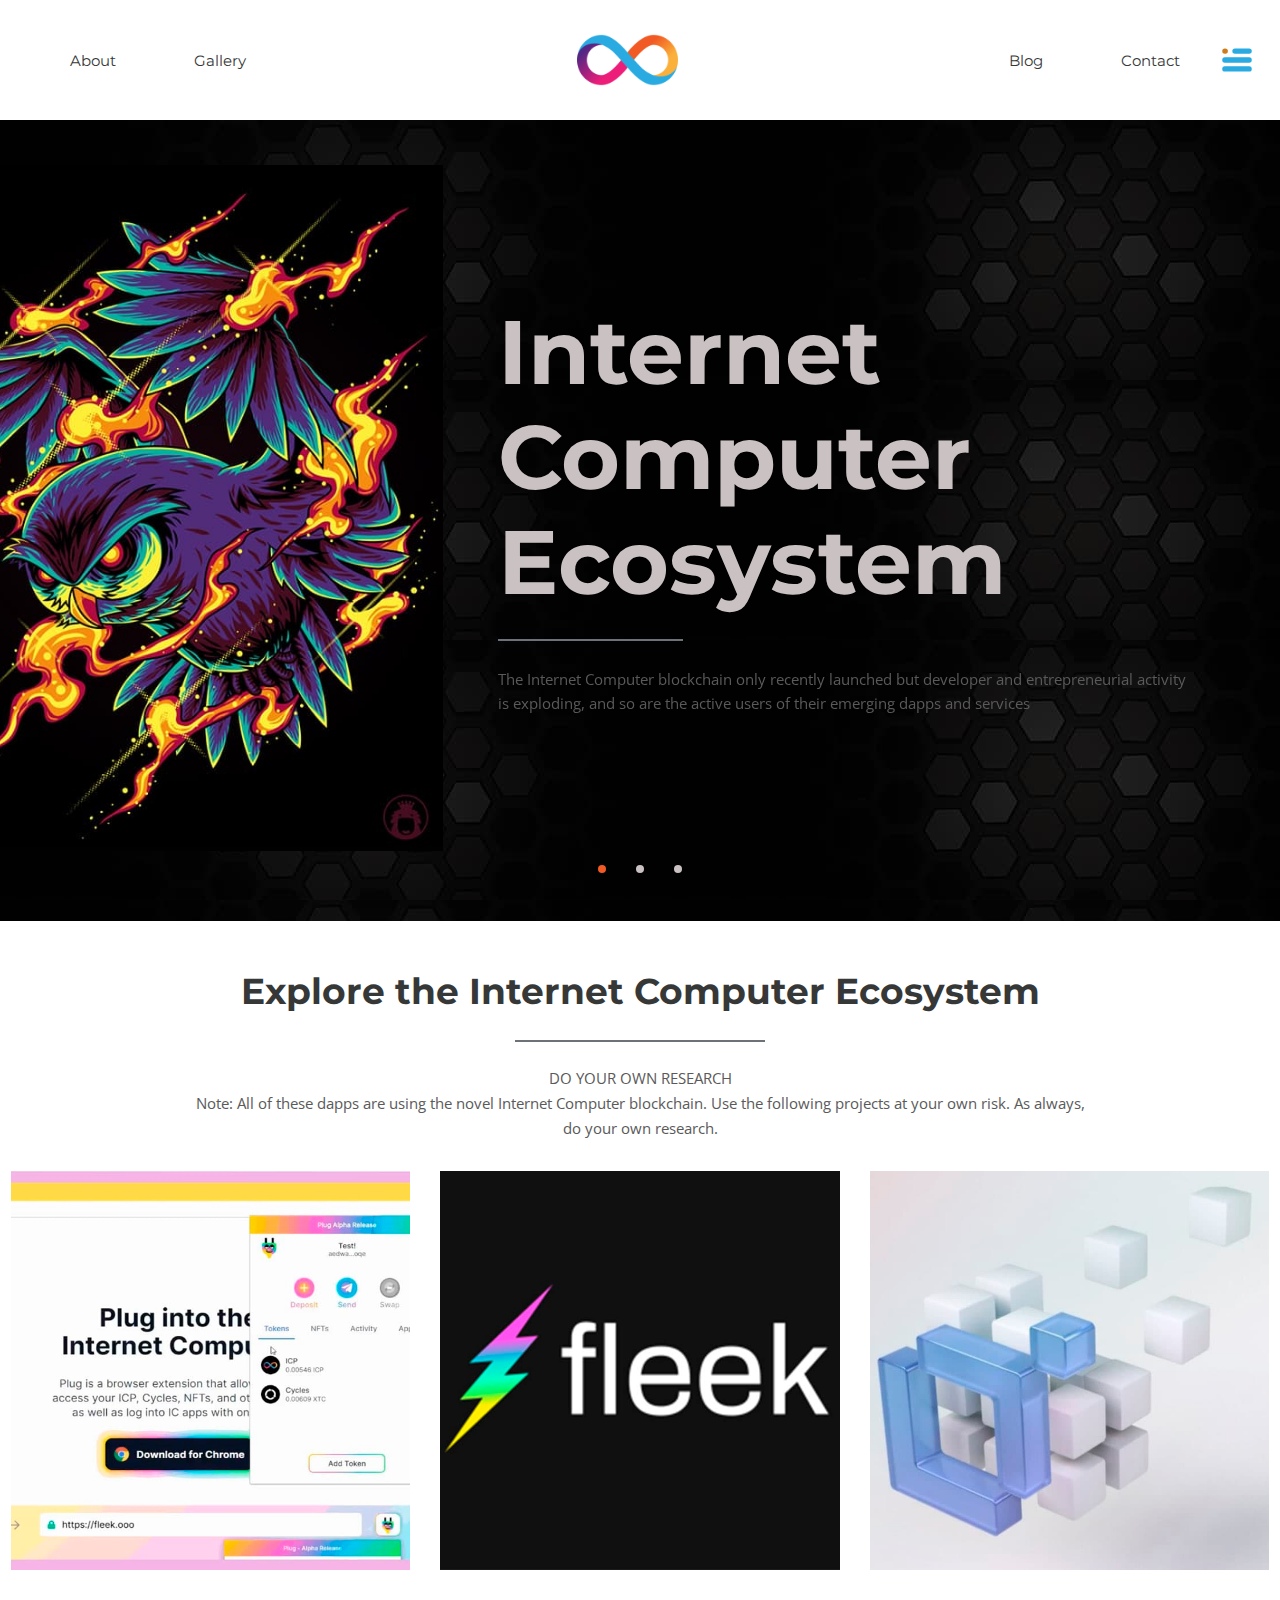
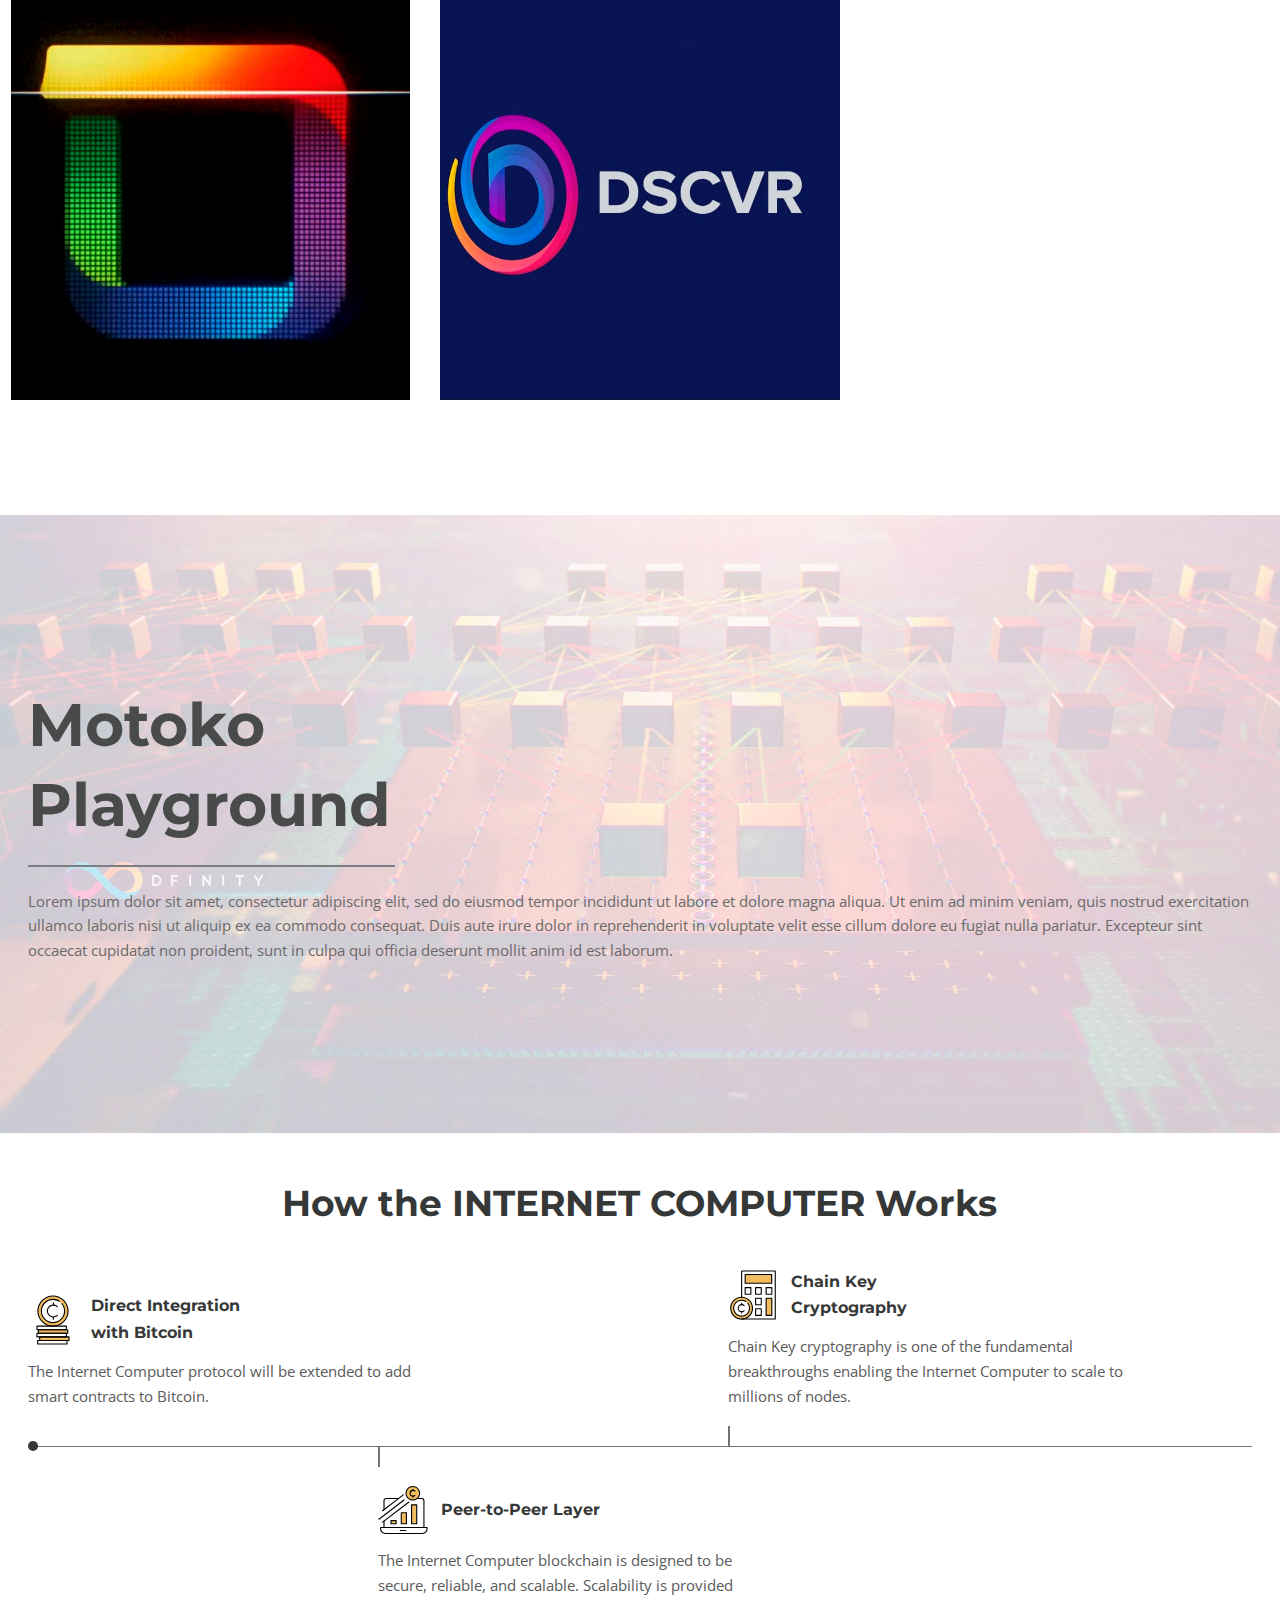
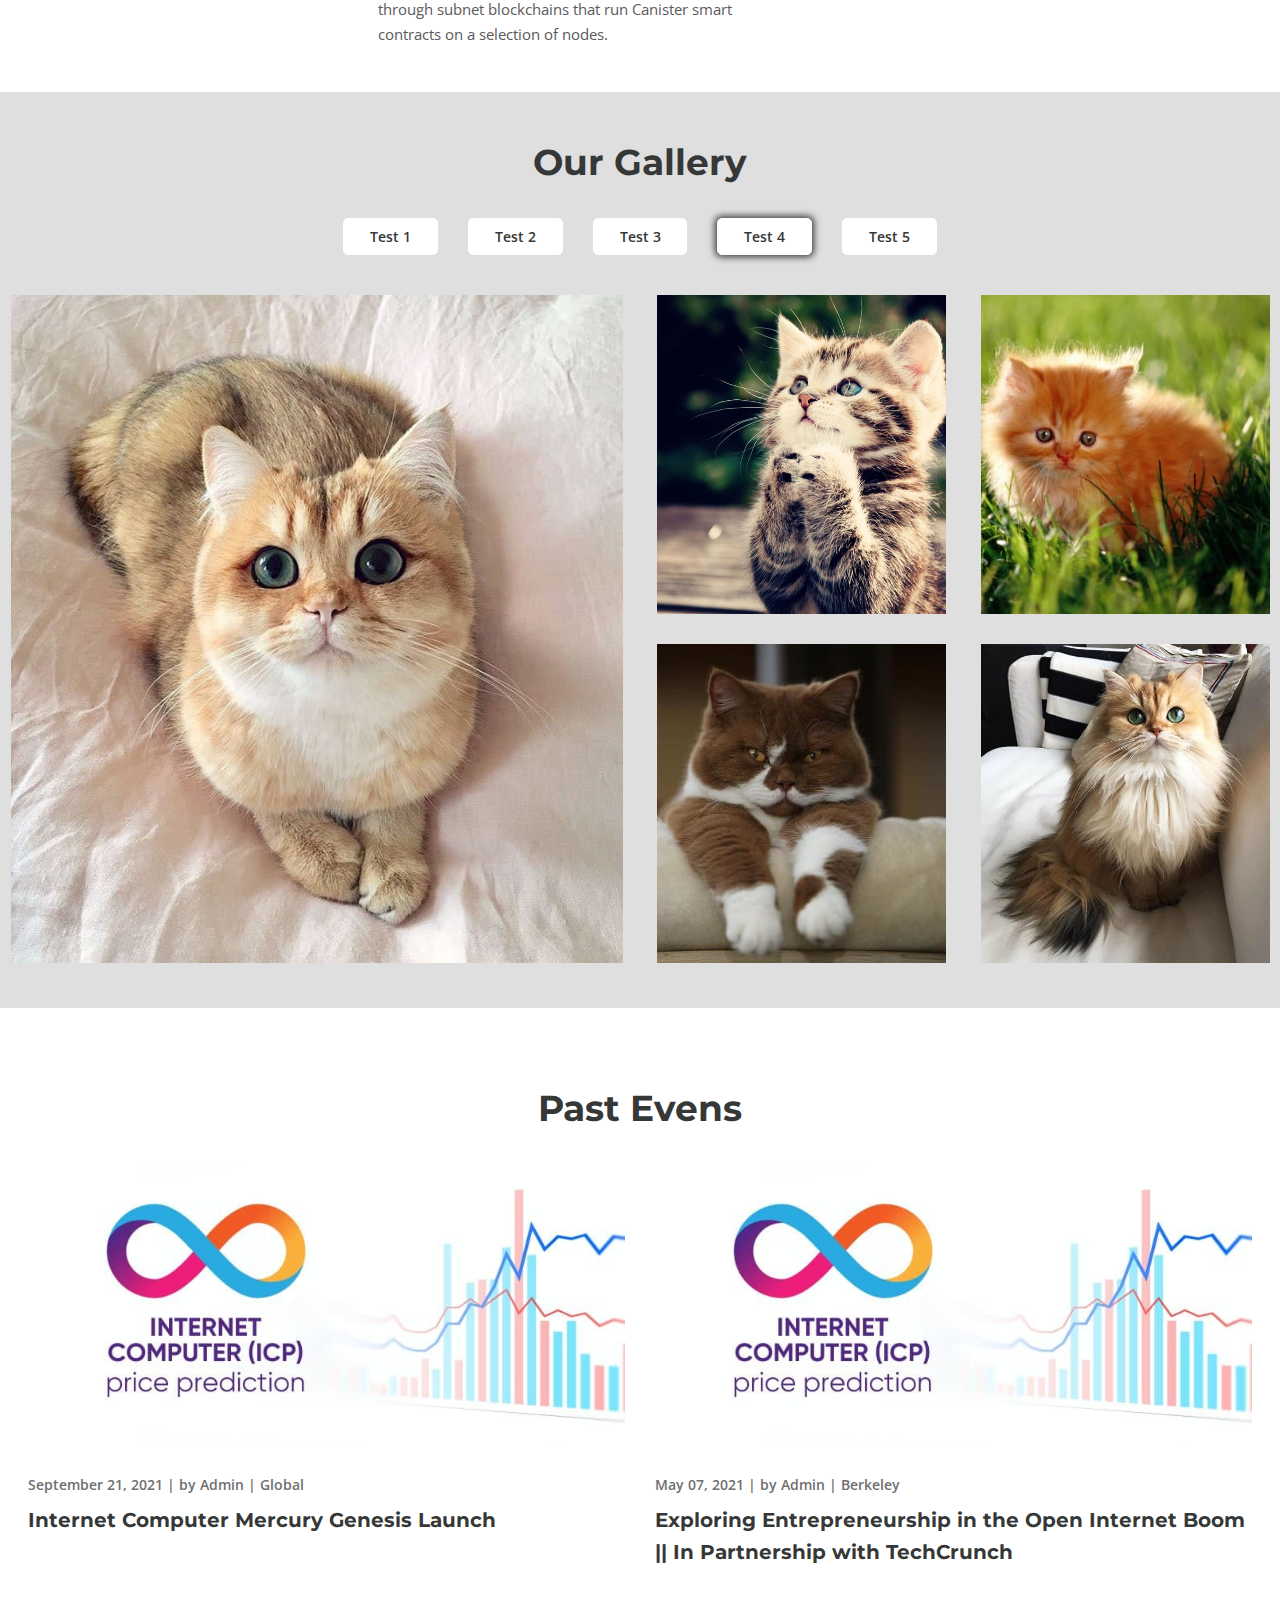
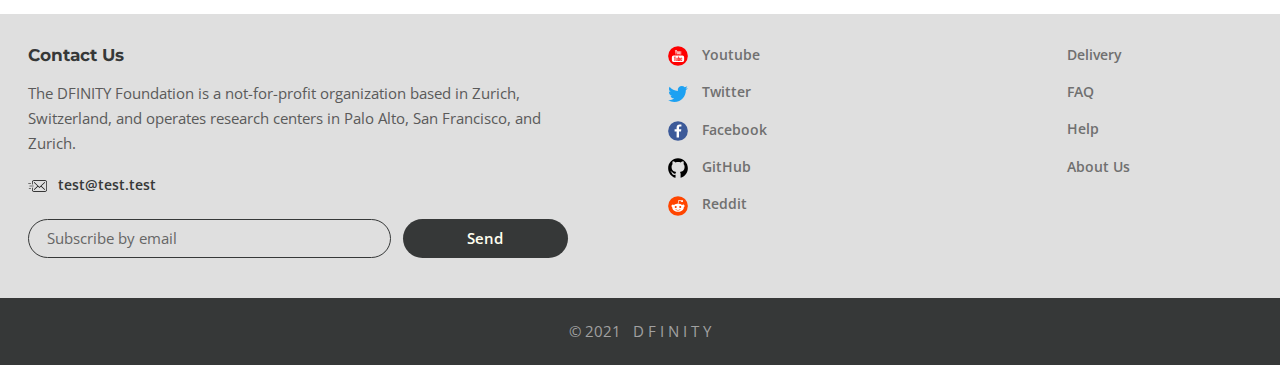
==== icp2/index.html @ 56e1e06d "init" ====
<!DOCTYPE html>
<html lang="ru">

<head>

    <meta charset="utf-8">

    <title>Title</title>
    <meta name="description" content="">

    <meta http-equiv="X-UA-Compatible" content="IE=edge">
    <meta name="viewport" content="width=device-width, initial-scale=1, maximum-scale=1">

    <meta property="og:image" content="path/to/image.jpg">
    <link rel="shortcut icon" href="img/favicon/favicon.ico" type="image/x-icon">
    <link rel="apple-touch-icon" href="img/favicon/apple-touch-icon.png">
    <link rel="apple-touch-icon" sizes="72x72" href="img/favicon/apple-touch-icon-72x72.png">
    <link rel="apple-touch-icon" sizes="114x114" href="img/favicon/apple-touch-icon-114x114.png">
    <link rel="preconnect" href="https://fonts.googleapis.com">
    <link rel="preconnect" href="https://fonts.gstatic.com" crossorigin>
    <link href="https://fonts.googleapis.com/css2?family=Montserrat:wght@400;700&family=Open+Sans:ital,wght@0,400;0,600;1,300&&display=swap"
          rel="stylesheet">
    <!-- Chrome, Firefox OS and Opera -->
    <meta name="theme-color" content="#000">
    <!-- Windows Phone -->
    <meta name="msapplication-navbutton-color" content="#000">
    <!-- iOS Safari -->
    <meta name="apple-mobile-web-app-status-bar-style" content="#000">

    <link rel="stylesheet" href="css/main.min.css">

</head>

<body>
<div class="wrapper">
    <header class="header">
        <div class="container">
            <div class="header__inner">
                <nav class="menu">
                    <ul class="menu__list">
                        <li class="menu__list-item">
                            <a class="menu__list-link" href="about.html">About</a>
                        </li>
                        <li class="menu__list-item">
                            <a class="menu__list-link" href="gallery.html">Gallery</a>
                        </li>
                    </ul>
                </nav>
                <a class="logo" href="index.html">
                    <img src="img/internet-computer-icp-logo.png" alt="internet-computer-icp-logo">
                </a>
                <nav class="menu">
                    <ul class="menu__list">
                        <li class="menu__list-item">
                            <a class="menu__list-link" href="blog.html">Blog</a>
                        </li>
                        <li class="menu__list-item">
                            <a class="menu__list-link" href="contacts.html">Contact</a>
                        </li>
                    </ul>
                </nav>
                <button class="header__btn-menu">
                    <img src="img/icons/menu.svg" alt="icon-menu">
                </button>
                <button class="header__btn">
                    <img src="img/icon-menu.svg" alt="icon-menu">
                </button>
                <div class="rightside-menu rightside-menu--close">
                    <button class="rightside-menu__close">
                        <img src="img/icons/x.svg" alt="menu-close">
                    </button>
                    <div class="rightside-menu__content">
                        <a class="rightside-menu__logo" href="#">
                            <img src="img/internet-computer-icp-logo.png" alt="internet-computer-icp-logo">
                        </a>
                        <h4 class="rightside-menu__title">
                            MOTOKO
                        </h4>
                        <p class="rightside-menu__text">
                            Motoko is a new open source programming language that supports advanced smart contract work
                            and the production of scalable high performance dapps and decentralized services. It is a
                            powerful tool for developers building on the Internet Computer blockchain.
                        </p>
                        <img class="rightside-menu__image" src="img/content/motoko.jpg" alt="motoko-image">
                    </div>
                </div>
            </div>
        </div>
    </header>

    <main class="main">
        <section class="top">

            <div class="top__inner">
                <div class="top__slider">

                    <div class="top__slider-item">
                        <img class="top__slider-img" src="img/content/1.jpg" alt="image-slider">
                        <div class="top__slider-info">
                            <h2 class="top__slider-title">
                                Internet Computer
                                Ecosystem
                            </h2>
                            <p class="top__slider-text">
                                The Internet Computer blockchain only recently launched but developer and
                                entrepreneurial activity is exploding, and so are the active users of their emerging
                                dapps and services
                            </p>
                        </div>
                    </div>
                    <div class="top__slider-item">
                        <img class="top__slider-img" src="img/content/4.jpg" alt="image-slider">
                        <div class="top__slider-info">
                            <h2 class="top__slider-title">
                                Internet Computer
                                Ecosystem
                            </h2>
                            <p class="top__slider-text">
                                The Internet Computer blockchain only recently launched but developer and
                                entrepreneurial activity is exploding, and so are the active users of their emerging
                                dapps and services
                            </p>
                        </div>
                    </div>
                    <div class="top__slider-item">
                        <img class="top__slider-img" src="img/content/6.jpg" alt="image-slider">
                        <div class="top__slider-info">
                            <h2 class="top__slider-title">
                                Internet Computer
                                Ecosystem
                            </h2>
                            <p class="top__slider-text">
                                The Internet Computer blockchain only recently launched but developer and
                                entrepreneurial activity is exploding, and so are the active users of their emerging
                                dapps and services
                            </p>
                        </div>
                    </div>

                </div>
            </div>
        </section>

        <section class="new-collection">
            <div class="container-fluid">
                <h3 class="new-collection__title">Explore the Internet Computer Ecosystem</h3>
                <p class="new-collection__text">
                    DO YOUR OWN RESEARCH
                    <br>
                    Note: All of these dapps are using the novel Internet Computer blockchain. Use the following
                    projects at your own risk. As always, do your own research.
                </p>
                <div class="collection">
                    <a class="collection__item" href="#">
                        <img class="collection__images" src="img/content/col-1.jpg" alt="collection-img">
                        <div class="collection__info">
                            <h6 class="collection__info-title">PLUG</h6>
                            <p class="collection__info-text">Plug Wallet </p>
                        </div>
                    </a>
                    <a class="collection__item" href="#">
                        <img class="collection__images" src="img/content/col-4.jpg" alt="collection-img">
                        <div class="collection__info">
                            <h6 class="collection__info-title">FLEEK</h6>
                            <p class="collection__info-text">P
                                Build on the
                                New Internet
                            </p>
                        </div>
                    </a>
                    <a class="collection__item" href="#">
                        <img class="collection__images" src="img/content/col-2.jpg" alt="collection-img">
                        <div class="collection__info">
                            <h6 class="collection__info-title">DISTRICT</h6>
                            <p class="collection__info-text">
                                Own your data and identity, make new connections, and build a community
                            </p>
                        </div>
                    </a>
                    <a class="collection__item" href="#">
                        <img class="collection__images" src="img/content/col-3.jpg" alt="collection-img">
                        <div class="collection__info">
                            <h6 class="collection__info-title">ORIGYN</h6>
                            <p class="collection__info-text">Stay connected. Get in touch with us for Token Sales. </p>
                        </div>
                    </a>
                    <a class="collection__item" href="#">
                        <img class="collection__images" src="img/content/col-5.jpg" alt="collection-img">
                        <div class="collection__info">
                            <h6 class="collection__info-title">DSCVR</h6>
                            <p class="collection__info-text">DSCVR is a decentralized version of Reddit </p>
                        </div>
                    </a>
                </div>
            </div>
        </section>

        <section class="decor">
            <div class="container">
                <h2 class="decor__title">
                    Motoko <br>Playground
                </h2>
                <p class="decor__text">
                    Lorem ipsum dolor sit amet, consectetur adipiscing elit, sed do eiusmod tempor incididunt ut labore et dolore magna aliqua. Ut enim ad minim veniam, quis nostrud exercitation ullamco laboris nisi ut aliquip ex ea commodo consequat. Duis aute irure dolor in reprehenderit in voluptate velit esse cillum dolore eu fugiat nulla pariatur. Excepteur sint occaecat cupidatat non proident, sunt in culpa qui officia deserunt mollit anim id est laborum.
                </p>
            </div>
        </section>

        <section class="works-path">
            <div class="container">
                <h3 class="works-path__title">How the INTERNET COMPUTER Works</h3>
                <div class="works-path__items">
                    <div class="works-path__items-box">
                        <div class="works-path__item works-path__item--1">
                            <img class="works-path__item-img" src="img/icons/work-icon/6.svg" alt="works-path-img">
                            <h6 class="works-path__item-title">
                                Direct Integration <br> with Bitcoin
                            </h6>
                            <p class="works-path__item-text">The Internet Computer protocol will be extended to add
                                smart contracts to Bitcoin.</p>
                        </div>
                        <div class="works-path__item works-path__item--2">
                            <img class="works-path__item-img" src="img/icons/work-icon/5.svg" alt="works-path-img">
                            <h6 class="works-path__item-title">
                                Chain Key <br>Cryptography
                            </h6>
                            <p class="works-path__item-text">Chain Key cryptography is one of the fundamental
                                breakthroughs enabling the Internet Computer to scale to millions of nodes.</p>
                        </div>
                    </div>
                </div>

                <div class="works-path__item works-path__item--3">
                    <img class="works-path__item-img" src="img/icons/work-icon/8.svg" alt="works-path-img">
                    <h6 class="works-path__item-title">
                        Peer-to-Peer Layer
                    </h6>
                    <p class="works-path__item-text">The Internet Computer blockchain is designed to be secure,
                        reliable, and scalable. Scalability is provided through subnet blockchains that run Canister
                        smart contracts on a selection of nodes.</p>
                </div>
            </div>
        </section>

        <div class="gallery">
            <div class="container-fluid">
            	<h3 class="gallery__title">Our Gallery</h3>
                <div class="gallery__buttons">
                    <button class="gallery__btn" data-filter=".category-1">Test 1</button>
                    <button class="gallery__btn" data-filter=".category-2">Test 2</button>
                    <button class="gallery__btn" data-filter=".category-3">Test 3</button>
                    <button class="gallery__btn" data-filter=".category-4">Test 4</button>
                    <button class="gallery__btn" data-filter=".category-5">Test 5</button>
                </div>
                <div class="gallery__inner">
                    <div class="gallery__items mix category-1">
                        <a class="gallery__item" href="#"><img class="gallery__image" src="img/gallery/1.jpg"
                                                               alt="gallery-img"></a>
                        <a class="gallery__item" href="#"><img class="gallery__image" src="img/gallery/2.jpeg"
                                                               alt="gallery-img"></a>
                        <a class="gallery__item" href="#"><img class="gallery__image" src="img/gallery/3.jpg"
                                                               alt="gallery-img"></a>
                        <a class="gallery__item" href="#"><img class="gallery__image" src="img/gallery/4.jpg"
                                                               alt="gallery-img"></a>
                        <a class="gallery__item" href="#"><img class="gallery__image" src="img/gallery/5.jpg"
                                                               alt="gallery-img"></a>
                    </div>
                    <div class="gallery__items mix category-2">
                        <a class="gallery__item" href="#"><img class="gallery__image" src="img/gallery/6.jpg"
                                                               alt="gallery-img"></a>
                        <a class="gallery__item" href="#"><img class="gallery__image" src="img/gallery/7.jpg"
                                                               alt="gallery2img"></a>
                        <a class="gallery__item" href="#"><img class="gallery__image" src="img/gallery/8.jpg"
                                                               alt="gallery-img"></a>
                        <a class="gallery__item" href="#"><img class="gallery__image" src="img/gallery/9.jpg"
                                                               alt="gallery-img"></a>
                        <a class="gallery__item" href="#"><img class="gallery__image" src="img/gallery/10.jpg"
                                                               alt="gallery-img"></a>
                    </div>
                    <div class="gallery__items mix category-3">
                        <a class="gallery__item" href="#"><img class="gallery__image" src="img/gallery/11.jpg"
                                                               alt="gallery-img"></a>
                        <a class="gallery__item" href="#"><img class="gallery__image" src="img/gallery/12.jpg"
                                                               alt="gallery-img"></a>
                        <a class="gallery__item" href="#"><img class="gallery__image" src="img/gallery/13.jpg"
                                                               alt="gallery-img"></a>
                        <a class="gallery__item" href="#"><img class="gallery__image" src="img/gallery/14.jpg"
                                                               alt="gallery-img"></a>
                        <a class="gallery__item" href="#"><img class="gallery__image" src="img/gallery/15.jpg"
                                                               alt="gallery-img"></a>
                    </div>
                    <div class="gallery__items mix category-4">
                        <a class="gallery__item" href="#"><img class="gallery__image" src="img/gallery/1.jpg"
                                                               alt="gallery-img"></a>
                        <a class="gallery__item" href="#"><img class="gallery__image" src="img/gallery/2.jpeg"
                                                               alt="gallery-img"></a>
                        <a class="gallery__item" href="#"><img class="gallery__image" src="img/gallery/3.jpg"
                                                               alt="gallery-img"></a>
                        <a class="gallery__item" href="#"><img class="gallery__image" src="img/gallery/4.jpg"
                                                               alt="gallery-img"></a>
                        <a class="gallery__item" href="#"><img class="gallery__image" src="img/gallery/5.jpg"
                                                               alt="gallery-img"></a>
                    </div>
                    <div class="gallery__items mix category-5">
                        <a class="gallery__item" href="#"><img class="gallery__image" src="img/gallery/1.jpg"
                                                               alt="gallery-img"></a>
                        <a class="gallery__item" href="#"><img class="gallery__image" src="img/gallery/2.jpeg"
                                                               alt="gallery-img"></a>
                        <a class="gallery__item" href="#"><img class="gallery__image" src="img/gallery/3.jpg"
                                                               alt="gallery-img"></a>
                        <a class="gallery__item" href="#"><img class="gallery__image" src="img/gallery/4.jpg"
                                                               alt="gallery-img"></a>
                        <a class="gallery__item" href="#"><img class="gallery__image" src="img/gallery/5.jpg"
                                                               alt="gallery-img"></a>
                    </div>
                </div>
            </div>
        </div>

        <section class="blog-box">
            <div class="container">
                <h3 class="blog-box__title">
                    Past Evens
                </h3>
                <div class="blog-box__items">
                    <div class="blog-box__item">
                        <a class="blog-box__img-link" href="#">
                            <img class="blog-box__img" src="img/blog/icp-5.jpg" alt="blog-image">
                        </a>
                        <div class="blog-box__links">
                            <span class="blox-box__date">September 21, 2021</span> |
                            <a class="blog-box__author" href="#">by Admin</a> |
                            <a class="blog-box__theme" href="#">Global</a>
                        </div>
                        <a class="blog-box__item-titlelink" href="#">
                            <h4 class="blog-box__item-title">Internet Computer Mercury Genesis Launch</h4>
                        </a>
                    </div>
                    <div class="blog-box__item">
                        <a class="blog-box__img-link" href="#">
                            <img class="blog-box__img" src="img/blog/icp-5.jpg" alt="blog-image">
                        </a>
                        <div class="blog-box__links">
                            <span class="blox-box__date">May 07, 2021</span> |
                            <a class="blog-box__author" href="#">by Admin</a> |
                            <a class="blog-box__theme" href="#">Berkeley</a>
                        </div>
                        <a class="blog-box__item-titlelink" href="#">
                            <h4 class="blog-box__item-title">Exploring Entrepreneurship in the Open Internet Boom || In
                                Partnership with TechCrunch</h4>
                        </a>
                    </div>
                </div>
            </div>
        </section>
    </main>

    <footer class="footer">
        <div class="footer__content">
            <div class="container">
                <div class="footer__inner">
                    <div class="footer__info">
                        <h6 class="footer__info-title">Contact Us</h6>
                        <div class="footer__info-text">
                            The DFINITY Foundation is a not-for-profit organization based in Zurich, Switzerland, and
                            operates research centers in Palo Alto, San Francisco, and Zurich.
                        </div>
                        <img class="email-icon" src="img/icons/send-mail.svg" alt="email-icon"><a
                            href="mailto:test@test.test" class="info-email">test@test.test</a>
                        <form class="footer__form">
                            <input class="footer__form-input" type="email" placeholder="Subscribe by email">
                            <button class="footer__form-button" type="submit">Send</button>
                        </form>
                    </div>
                    <ul class="footer__social">
                        <li class="footer__social-item">
                            <img class="footer__social-icon" src="img/icons/youtube.svg" alt="icon-youtube">
                            <a class="footer__social-link" href="#">Youtube</a>
                        </li>
                        <li class="footer__social-item">
                            <img class="footer__social-icon" src="img/icons/twitter.svg" alt="icon-twitter">
                            <a class="footer__social-link" href="#">Twitter</a>
                        </li>
                        <li class="footer__social-item">
                            <img class="footer__social-icon" src="img/icons/facebook.svg" alt="icon-facebook">
                            <a class="footer__social-link" href="#">Facebook</a>
                        </li>
                        <li class="footer__social-item">
                            <img class="footer__social-icon" src="img/icons/github.svg" alt="icon-github">
                            <a class="footer__social-link" href="#">GitHub</a>
                        </li>
                        <li class="footer__social-item">
                            <img class="footer__social-icon" src="img/icons/reddit.svg" alt="icon-reddit">
                            <a class="footer__social-link" href="#">Reddit</a>
                        </li>
                    </ul>
                    <nav class="footer__menu">
                        <ul class="footer__menu-list">
                            <li class="footer__menu-item">
                                <a class="footer__menu-link" href="#">Delivery</a>
                            </li>
                            <li class="footer__menu-item">
                                <a class="footer__menu-link" href="#">FAQ</a>
                            </li>
                            <li class="footer__menu-item">
                                <a class="footer__menu-link" href="#">Help</a>
                            </li>
                            <li class="footer__menu-item">
                                <a class="footer__menu-link" href="#">About Us</a>
                            </li>
                        </ul>
                    </nav>
                </div>
            </div>
        </div>
        <div class="footer__copy">
            <div class="container">
                <p>© 2021 &nbsp; D F I N I T Y</p>
            </div>
        </div>
    </footer>
</div>
<script src="js/scripts.min.js"></script>

</body>
</html>
---- icp2/css/main.min.css ----
html{font-family:sans-serif;-ms-text-size-adjust:100%;-webkit-text-size-adjust:100%}body{margin:0}article,aside,details,figcaption,figure,footer,header,hgroup,main,menu,nav,section,summary{display:block}audio,canvas,progress,video{display:inline-block;vertical-align:baseline}audio:not([controls]){display:none;height:0}[hidden],template{display:none}a{background-color:transparent}a:active,a:hover{outline:0}abbr[title]{border-bottom:1px dotted}b,strong{font-weight:700}dfn{font-style:italic}h1{font-size:2em;margin:.67em 0}mark{background:#ff0;color:#000}small{font-size:80%}sub,sup{font-size:75%;line-height:0;position:relative;vertical-align:baseline}sup{top:-.5em}sub{bottom:-.25em}img{border:0}svg:not(:root){overflow:hidden}figure{margin:1em 40px}hr{-webkit-box-sizing:content-box;-moz-box-sizing:content-box;box-sizing:content-box;height:0}pre{overflow:auto}code,kbd,pre,samp{font-family:monospace,monospace;font-size:1em}button,input,optgroup,select,textarea{color:inherit;font:inherit;margin:0}button{overflow:visible}button,select{text-transform:none}button,html input[type=button],input[type=reset],input[type=submit]{-webkit-appearance:button;cursor:pointer}button[disabled],html input[disabled]{cursor:default}button::-moz-focus-inner,input::-moz-focus-inner{border:0;padding:0}input{line-height:normal}input[type=checkbox],input[type=radio]{-webkit-box-sizing:border-box;-moz-box-sizing:border-box;box-sizing:border-box;padding:0}input[type=number]::-webkit-inner-spin-button,input[type=number]::-webkit-outer-spin-button{height:auto}input[type=search]{-webkit-appearance:textfield;-webkit-box-sizing:content-box;-moz-box-sizing:content-box;box-sizing:content-box}input[type=search]::-webkit-search-cancel-button,input[type=search]::-webkit-search-decoration{-webkit-appearance:none}fieldset{border:1px solid silver;margin:0 2px;padding:.35em .625em .75em}legend{border:0;padding:0}textarea{overflow:auto}optgroup{font-weight:700}table{border-collapse:collapse;border-spacing:0}td,th{padding:0}*{-webkit-box-sizing:border-box;-moz-box-sizing:border-box;box-sizing:border-box}:after,:before{-webkit-box-sizing:border-box;-moz-box-sizing:border-box;box-sizing:border-box}html{font-size:10px;-webkit-tap-highlight-color:transparent}body{font-family:"Helvetica Neue",Helvetica,Arial,sans-serif;font-size:14px;line-height:1.42857143;color:#333;background-color:#fff}button,input,select,textarea{font-family:inherit;font-size:inherit;line-height:inherit}a{color:#337ab7;text-decoration:none}a:focus,a:hover{color:#23527c;text-decoration:underline}a:focus{outline:5px auto -webkit-focus-ring-color;outline-offset:-2px}figure{margin:0}img{vertical-align:middle}.img-responsive{display:block;max-width:100%;height:auto}.img-rounded{border-radius:6px}.img-thumbnail{padding:4px;line-height:1.42857143;background-color:#fff;border:1px solid #ddd;border-radius:4px;-webkit-transition:all .2s ease-in-out;-o-transition:all .2s ease-in-out;transition:all .2s ease-in-out;display:inline-block;max-width:100%;height:auto}.img-circle{border-radius:50%}hr{margin-top:20px;margin-bottom:20px;border:0;border-top:1px solid #eee}.sr-only{position:absolute;width:1px;height:1px;margin:-1px;padding:0;overflow:hidden;clip:rect(0,0,0,0);border:0}.sr-only-focusable:active,.sr-only-focusable:focus{position:static;width:auto;height:auto;margin:0;overflow:visible;clip:auto}[role=button]{cursor:pointer}.container{margin-right:auto;margin-left:auto;padding-left:15px;padding-right:15px}@media (min-width:768px){.container{width:750px}}@media (min-width:992px){.container{width:970px}}@media (min-width:1200px){.container{width:1170px}}.container-fluid{margin-right:auto;margin-left:auto;padding-left:15px;padding-right:15px}.row{margin-left:-15px;margin-right:-15px}.col-lg-1,.col-lg-10,.col-lg-11,.col-lg-12,.col-lg-2,.col-lg-3,.col-lg-4,.col-lg-5,.col-lg-6,.col-lg-7,.col-lg-8,.col-lg-9,.col-md-1,.col-md-10,.col-md-11,.col-md-12,.col-md-2,.col-md-3,.col-md-4,.col-md-5,.col-md-6,.col-md-7,.col-md-8,.col-md-9,.col-sm-1,.col-sm-10,.col-sm-11,.col-sm-12,.col-sm-2,.col-sm-3,.col-sm-4,.col-sm-5,.col-sm-6,.col-sm-7,.col-sm-8,.col-sm-9,.col-xs-1,.col-xs-10,.col-xs-11,.col-xs-12,.col-xs-2,.col-xs-3,.col-xs-4,.col-xs-5,.col-xs-6,.col-xs-7,.col-xs-8,.col-xs-9{position:relative;min-height:1px;padding-left:15px;padding-right:15px}.col-xs-1,.col-xs-10,.col-xs-11,.col-xs-12,.col-xs-2,.col-xs-3,.col-xs-4,.col-xs-5,.col-xs-6,.col-xs-7,.col-xs-8,.col-xs-9{float:left}.col-xs-12{width:100%}.col-xs-11{width:91.66666667%}.col-xs-10{width:83.33333333%}.col-xs-9{width:75%}.col-xs-8{width:66.66666667%}.col-xs-7{width:58.33333333%}.col-xs-6{width:50%}.col-xs-5{width:41.66666667%}.col-xs-4{width:33.33333333%}.col-xs-3{width:25%}.col-xs-2{width:16.66666667%}.col-xs-1{width:8.33333333%}.col-xs-pull-12{right:100%}.col-xs-pull-11{right:91.66666667%}.col-xs-pull-10{right:83.33333333%}.col-xs-pull-9{right:75%}.col-xs-pull-8{right:66.66666667%}.col-xs-pull-7{right:58.33333333%}.col-xs-pull-6{right:50%}.col-xs-pull-5{right:41.66666667%}.col-xs-pull-4{right:33.33333333%}.col-xs-pull-3{right:25%}.col-xs-pull-2{right:16.66666667%}.col-xs-pull-1{right:8.33333333%}.col-xs-pull-0{right:auto}.col-xs-push-12{left:100%}.col-xs-push-11{left:91.66666667%}.col-xs-push-10{left:83.33333333%}.col-xs-push-9{left:75%}.col-xs-push-8{left:66.66666667%}.col-xs-push-7{left:58.33333333%}.col-xs-push-6{left:50%}.col-xs-push-5{left:41.66666667%}.col-xs-push-4{left:33.33333333%}.col-xs-push-3{left:25%}.col-xs-push-2{left:16.66666667%}.col-xs-push-1{left:8.33333333%}.col-xs-push-0{left:auto}.col-xs-offset-12{margin-left:100%}.col-xs-offset-11{margin-left:91.66666667%}.col-xs-offset-10{margin-left:83.33333333%}.col-xs-offset-9{margin-left:75%}.col-xs-offset-8{margin-left:66.66666667%}.col-xs-offset-7{margin-left:58.33333333%}.col-xs-offset-6{margin-left:50%}.col-xs-offset-5{margin-left:41.66666667%}.col-xs-offset-4{margin-left:33.33333333%}.col-xs-offset-3{margin-left:25%}.col-xs-offset-2{margin-left:16.66666667%}.col-xs-offset-1{margin-left:8.33333333%}.col-xs-offset-0{margin-left:0}@media (min-width:768px){.col-sm-1,.col-sm-10,.col-sm-11,.col-sm-12,.col-sm-2,.col-sm-3,.col-sm-4,.col-sm-5,.col-sm-6,.col-sm-7,.col-sm-8,.col-sm-9{float:left}.col-sm-12{width:100%}.col-sm-11{width:91.66666667%}.col-sm-10{width:83.33333333%}.col-sm-9{width:75%}.col-sm-8{width:66.66666667%}.col-sm-7{width:58.33333333%}.col-sm-6{width:50%}.col-sm-5{width:41.66666667%}.col-sm-4{width:33.33333333%}.col-sm-3{width:25%}.col-sm-2{width:16.66666667%}.col-sm-1{width:8.33333333%}.col-sm-pull-12{right:100%}.col-sm-pull-11{right:91.66666667%}.col-sm-pull-10{right:83.33333333%}.col-sm-pull-9{right:75%}.col-sm-pull-8{right:66.66666667%}.col-sm-pull-7{right:58.33333333%}.col-sm-pull-6{right:50%}.col-sm-pull-5{right:41.66666667%}.col-sm-pull-4{right:33.33333333%}.col-sm-pull-3{right:25%}.col-sm-pull-2{right:16.66666667%}.col-sm-pull-1{right:8.33333333%}.col-sm-pull-0{right:auto}.col-sm-push-12{left:100%}.col-sm-push-11{left:91.66666667%}.col-sm-push-10{left:83.33333333%}.col-sm-push-9{left:75%}.col-sm-push-8{left:66.66666667%}.col-sm-push-7{left:58.33333333%}.col-sm-push-6{left:50%}.col-sm-push-5{left:41.66666667%}.col-sm-push-4{left:33.33333333%}.col-sm-push-3{left:25%}.col-sm-push-2{left:16.66666667%}.col-sm-push-1{left:8.33333333%}.col-sm-push-0{left:auto}.col-sm-offset-12{margin-left:100%}.col-sm-offset-11{margin-left:91.66666667%}.col-sm-offset-10{margin-left:83.33333333%}.col-sm-offset-9{margin-left:75%}.col-sm-offset-8{margin-left:66.66666667%}.col-sm-offset-7{margin-left:58.33333333%}.col-sm-offset-6{margin-left:50%}.col-sm-offset-5{margin-left:41.66666667%}.col-sm-offset-4{margin-left:33.33333333%}.col-sm-offset-3{margin-left:25%}.col-sm-offset-2{margin-left:16.66666667%}.col-sm-offset-1{margin-left:8.33333333%}.col-sm-offset-0{margin-left:0}}@media (min-width:992px){.col-md-1,.col-md-10,.col-md-11,.col-md-12,.col-md-2,.col-md-3,.col-md-4,.col-md-5,.col-md-6,.col-md-7,.col-md-8,.col-md-9{float:left}.col-md-12{width:100%}.col-md-11{width:91.66666667%}.col-md-10{width:83.33333333%}.col-md-9{width:75%}.col-md-8{width:66.66666667%}.col-md-7{width:58.33333333%}.col-md-6{width:50%}.col-md-5{width:41.66666667%}.col-md-4{width:33.33333333%}.col-md-3{width:25%}.col-md-2{width:16.66666667%}.col-md-1{width:8.33333333%}.col-md-pull-12{right:100%}.col-md-pull-11{right:91.66666667%}.col-md-pull-10{right:83.33333333%}.col-md-pull-9{right:75%}.col-md-pull-8{right:66.66666667%}.col-md-pull-7{right:58.33333333%}.col-md-pull-6{right:50%}.col-md-pull-5{right:41.66666667%}.col-md-pull-4{right:33.33333333%}.col-md-pull-3{right:25%}.col-md-pull-2{right:16.66666667%}.col-md-pull-1{right:8.33333333%}.col-md-pull-0{right:auto}.col-md-push-12{left:100%}.col-md-push-11{left:91.66666667%}.col-md-push-10{left:83.33333333%}.col-md-push-9{left:75%}.col-md-push-8{left:66.66666667%}.col-md-push-7{left:58.33333333%}.col-md-push-6{left:50%}.col-md-push-5{left:41.66666667%}.col-md-push-4{left:33.33333333%}.col-md-push-3{left:25%}.col-md-push-2{left:16.66666667%}.col-md-push-1{left:8.33333333%}.col-md-push-0{left:auto}.col-md-offset-12{margin-left:100%}.col-md-offset-11{margin-left:91.66666667%}.col-md-offset-10{margin-left:83.33333333%}.col-md-offset-9{margin-left:75%}.col-md-offset-8{margin-left:66.66666667%}.col-md-offset-7{margin-left:58.33333333%}.col-md-offset-6{margin-left:50%}.col-md-offset-5{margin-left:41.66666667%}.col-md-offset-4{margin-left:33.33333333%}.col-md-offset-3{margin-left:25%}.col-md-offset-2{margin-left:16.66666667%}.col-md-offset-1{margin-left:8.33333333%}.col-md-offset-0{margin-left:0}}@media (min-width:1200px){.col-lg-1,.col-lg-10,.col-lg-11,.col-lg-12,.col-lg-2,.col-lg-3,.col-lg-4,.col-lg-5,.col-lg-6,.col-lg-7,.col-lg-8,.col-lg-9{float:left}.col-lg-12{width:100%}.col-lg-11{width:91.66666667%}.col-lg-10{width:83.33333333%}.col-lg-9{width:75%}.col-lg-8{width:66.66666667%}.col-lg-7{width:58.33333333%}.col-lg-6{width:50%}.col-lg-5{width:41.66666667%}.col-lg-4{width:33.33333333%}.col-lg-3{width:25%}.col-lg-2{width:16.66666667%}.col-lg-1{width:8.33333333%}.col-lg-pull-12{right:100%}.col-lg-pull-11{right:91.66666667%}.col-lg-pull-10{right:83.33333333%}.col-lg-pull-9{right:75%}.col-lg-pull-8{right:66.66666667%}.col-lg-pull-7{right:58.33333333%}.col-lg-pull-6{right:50%}.col-lg-pull-5{right:41.66666667%}.col-lg-pull-4{right:33.33333333%}.col-lg-pull-3{right:25%}.col-lg-pull-2{right:16.66666667%}.col-lg-pull-1{right:8.33333333%}.col-lg-pull-0{right:auto}.col-lg-push-12{left:100%}.col-lg-push-11{left:91.66666667%}.col-lg-push-10{left:83.33333333%}.col-lg-push-9{left:75%}.col-lg-push-8{left:66.66666667%}.col-lg-push-7{left:58.33333333%}.col-lg-push-6{left:50%}.col-lg-push-5{left:41.66666667%}.col-lg-push-4{left:33.33333333%}.col-lg-push-3{left:25%}.col-lg-push-2{left:16.66666667%}.col-lg-push-1{left:8.33333333%}.col-lg-push-0{left:auto}.col-lg-offset-12{margin-left:100%}.col-lg-offset-11{margin-left:91.66666667%}.col-lg-offset-10{margin-left:83.33333333%}.col-lg-offset-9{margin-left:75%}.col-lg-offset-8{margin-left:66.66666667%}.col-lg-offset-7{margin-left:58.33333333%}.col-lg-offset-6{margin-left:50%}.col-lg-offset-5{margin-left:41.66666667%}.col-lg-offset-4{margin-left:33.33333333%}.col-lg-offset-3{margin-left:25%}.col-lg-offset-2{margin-left:16.66666667%}.col-lg-offset-1{margin-left:8.33333333%}.col-lg-offset-0{margin-left:0}}.clearfix:after,.clearfix:before,.container-fluid:after,.container-fluid:before,.container:after,.container:before,.row:after,.row:before{content:" ";display:table}.clearfix:after,.container-fluid:after,.container:after,.row:after{clear:both}.center-block{display:block;margin-left:auto;margin-right:auto}.pull-right{float:right!important}.pull-left{float:left!important}.hide{display:none!important}.show{display:block!important}.invisible{visibility:hidden}.text-hide{font:0/0 a;color:transparent;text-shadow:none;background-color:transparent;border:0}.hidden{display:none!important}.affix{position:fixed}@-ms-viewport{width:device-width}.visible-lg,.visible-md,.visible-sm,.visible-xs{display:none!important}.visible-lg-block,.visible-lg-inline,.visible-lg-inline-block,.visible-md-block,.visible-md-inline,.visible-md-inline-block,.visible-sm-block,.visible-sm-inline,.visible-sm-inline-block,.visible-xs-block,.visible-xs-inline,.visible-xs-inline-block{display:none!important}@media (max-width:767px){.visible-xs{display:block!important}table.visible-xs{display:table!important}tr.visible-xs{display:table-row!important}td.visible-xs,th.visible-xs{display:table-cell!important}}@media (max-width:767px){.visible-xs-block{display:block!important}}@media (max-width:767px){.visible-xs-inline{display:inline!important}}@media (max-width:767px){.visible-xs-inline-block{display:inline-block!important}}@media (min-width:768px) and (max-width:991px){.visible-sm{display:block!important}table.visible-sm{display:table!important}tr.visible-sm{display:table-row!important}td.visible-sm,th.visible-sm{display:table-cell!important}}@media (min-width:768px) and (max-width:991px){.visible-sm-block{display:block!important}}@media (min-width:768px) and (max-width:991px){.visible-sm-inline{display:inline!important}}@media (min-width:768px) and (max-width:991px){.visible-sm-inline-block{display:inline-block!important}}@media (min-width:992px) and (max-width:1199px){.visible-md{display:block!important}table.visible-md{display:table!important}tr.visible-md{display:table-row!important}td.visible-md,th.visible-md{display:table-cell!important}}@media (min-width:992px) and (max-width:1199px){.visible-md-block{display:block!important}}@media (min-width:992px) and (max-width:1199px){.visible-md-inline{display:inline!important}}@media (min-width:992px) and (max-width:1199px){.visible-md-inline-block{display:inline-block!important}}@media (min-width:1200px){.visible-lg{display:block!important}table.visible-lg{display:table!important}tr.visible-lg{display:table-row!important}td.visible-lg,th.visible-lg{display:table-cell!important}}@media (min-width:1200px){.visible-lg-block{display:block!important}}@media (min-width:1200px){.visible-lg-inline{display:inline!important}}@media (min-width:1200px){.visible-lg-inline-block{display:inline-block!important}}@media (max-width:767px){.hidden-xs{display:none!important}}@media (min-width:768px) and (max-width:991px){.hidden-sm{display:none!important}}@media (min-width:992px) and (max-width:1199px){.hidden-md{display:none!important}}@media (min-width:1200px){.hidden-lg{display:none!important}}.visible-print{display:none!important}@media print{.visible-print{display:block!important}table.visible-print{display:table!important}tr.visible-print{display:table-row!important}td.visible-print,th.visible-print{display:table-cell!important}}.visible-print-block{display:none!important}@media print{.visible-print-block{display:block!important}}.visible-print-inline{display:none!important}@media print{.visible-print-inline{display:inline!important}}.visible-print-inline-block{display:none!important}@media print{.visible-print-inline-block{display:inline-block!important}}@media print{.hidden-print{display:none!important}}body.compensate-for-scrollbar{overflow:hidden}.fancybox-active{height:auto}.fancybox-is-hidden{left:-9999px;margin:0;position:absolute!important;top:-9999px;visibility:hidden}.fancybox-container{-webkit-backface-visibility:hidden;height:100%;left:0;outline:0;position:fixed;-webkit-tap-highlight-color:transparent;top:0;-ms-touch-action:manipulation;touch-action:manipulation;transform:translateZ(0);width:100%;z-index:99992}.fancybox-container *{box-sizing:border-box}.fancybox-bg,.fancybox-inner,.fancybox-outer,.fancybox-stage{bottom:0;left:0;position:absolute;right:0;top:0}.fancybox-outer{-webkit-overflow-scrolling:touch;overflow-y:auto}.fancybox-bg{background:#1e1e1e;opacity:0;transition-duration:inherit;transition-property:opacity;transition-timing-function:cubic-bezier(.47,0,.74,.71)}.fancybox-is-open .fancybox-bg{opacity:.9;transition-timing-function:cubic-bezier(.22,.61,.36,1)}.fancybox-caption,.fancybox-infobar,.fancybox-navigation .fancybox-button,.fancybox-toolbar{direction:ltr;opacity:0;position:absolute;transition:opacity .25s ease,visibility 0s ease .25s;visibility:hidden;z-index:99997}.fancybox-show-caption .fancybox-caption,.fancybox-show-infobar .fancybox-infobar,.fancybox-show-nav .fancybox-navigation .fancybox-button,.fancybox-show-toolbar .fancybox-toolbar{opacity:1;transition:opacity .25s ease 0s,visibility 0s ease 0s;visibility:visible}.fancybox-infobar{color:#ccc;font-size:13px;-webkit-font-smoothing:subpixel-antialiased;height:44px;left:0;line-height:44px;min-width:44px;mix-blend-mode:difference;padding:0 10px;pointer-events:none;top:0;-webkit-touch-callout:none;-webkit-user-select:none;-moz-user-select:none;-ms-user-select:none;user-select:none}.fancybox-toolbar{right:0;top:0}.fancybox-stage{direction:ltr;overflow:visible;transform:translateZ(0);z-index:99994}.fancybox-is-open .fancybox-stage{overflow:hidden}.fancybox-slide{-webkit-backface-visibility:hidden;display:none;height:100%;left:0;outline:0;overflow:auto;-webkit-overflow-scrolling:touch;padding:44px;position:absolute;text-align:center;top:0;transition-property:transform,opacity;white-space:normal;width:100%;z-index:99994}.fancybox-slide::before{content:'';display:inline-block;font-size:0;height:100%;vertical-align:middle;width:0}.fancybox-is-sliding .fancybox-slide,.fancybox-slide--current,.fancybox-slide--next,.fancybox-slide--previous{display:block}.fancybox-slide--image{overflow:hidden;padding:44px 0}.fancybox-slide--image::before{display:none}.fancybox-slide--html{padding:6px}.fancybox-content{background:#fff;display:inline-block;margin:0;max-width:100%;overflow:auto;-webkit-overflow-scrolling:touch;padding:44px;position:relative;text-align:left;vertical-align:middle}.fancybox-slide--image .fancybox-content{animation-timing-function:cubic-bezier(.5,0,.14,1);-webkit-backface-visibility:hidden;background:0 0;background-repeat:no-repeat;background-size:100% 100%;left:0;max-width:none;overflow:visible;padding:0;position:absolute;top:0;-ms-transform-origin:top left;transform-origin:top left;transition-property:transform,opacity;-webkit-user-select:none;-moz-user-select:none;-ms-user-select:none;user-select:none;z-index:99995}.fancybox-can-zoomOut .fancybox-content{cursor:zoom-out}.fancybox-can-zoomIn .fancybox-content{cursor:zoom-in}.fancybox-can-pan .fancybox-content,.fancybox-can-swipe .fancybox-content{cursor:-webkit-grab;cursor:grab}.fancybox-is-grabbing .fancybox-content{cursor:-webkit-grabbing;cursor:grabbing}.fancybox-container [data-selectable=true]{cursor:text}.fancybox-image,.fancybox-spaceball{background:0 0;border:0;height:100%;left:0;margin:0;max-height:none;max-width:none;padding:0;position:absolute;top:0;-webkit-user-select:none;-moz-user-select:none;-ms-user-select:none;user-select:none;width:100%}.fancybox-spaceball{z-index:1}.fancybox-slide--iframe .fancybox-content,.fancybox-slide--map .fancybox-content,.fancybox-slide--pdf .fancybox-content,.fancybox-slide--video .fancybox-content{height:100%;overflow:visible;padding:0;width:100%}.fancybox-slide--video .fancybox-content{background:#000}.fancybox-slide--map .fancybox-content{background:#e5e3df}.fancybox-slide--iframe .fancybox-content{background:#fff}.fancybox-iframe,.fancybox-video{background:0 0;border:0;display:block;height:100%;margin:0;overflow:hidden;padding:0;width:100%}.fancybox-iframe{left:0;position:absolute;top:0}.fancybox-error{background:#fff;cursor:default;max-width:400px;padding:40px;width:100%}.fancybox-error p{color:#444;font-size:16px;line-height:20px;margin:0;padding:0}.fancybox-button{background:rgba(30,30,30,.6);border:0;border-radius:0;box-shadow:none;cursor:pointer;display:inline-block;height:44px;margin:0;padding:10px;position:relative;transition:color .2s;vertical-align:top;visibility:inherit;width:44px}.fancybox-button,.fancybox-button:link,.fancybox-button:visited{color:#ccc}.fancybox-button:hover{color:#fff}.fancybox-button:focus{outline:0}.fancybox-button.fancybox-focus{outline:1px dotted}.fancybox-button[disabled],.fancybox-button[disabled]:hover{color:#888;cursor:default;outline:0}.fancybox-button div{height:100%}.fancybox-button svg{display:block;height:100%;overflow:visible;position:relative;width:100%}.fancybox-button svg path{fill:currentColor;stroke-width:0}.fancybox-button--fsenter svg:nth-child(2),.fancybox-button--play svg:nth-child(2){display:none}.fancybox-button--fsexit svg:nth-child(1),.fancybox-button--pause svg:nth-child(1){display:none}.fancybox-progress{background:#ff5268;height:2px;left:0;position:absolute;right:0;top:0;-ms-transform:scaleX(0);transform:scaleX(0);-ms-transform-origin:0;transform-origin:0;transition-property:transform;transition-timing-function:linear;z-index:99998}.fancybox-close-small{background:0 0;border:0;border-radius:0;color:#ccc;cursor:pointer;opacity:.8;padding:8px;position:absolute;right:-12px;top:-44px;z-index:401}.fancybox-close-small:hover{color:#fff;opacity:1}.fancybox-slide--html .fancybox-close-small{color:currentColor;padding:10px;right:0;top:0}.fancybox-slide--image.fancybox-is-scaling .fancybox-content{overflow:hidden}.fancybox-is-scaling .fancybox-close-small,.fancybox-is-zoomable.fancybox-can-pan .fancybox-close-small{display:none}.fancybox-navigation .fancybox-button{background-clip:content-box;height:100px;opacity:0;position:absolute;top:calc(50% - 50px);width:70px}.fancybox-navigation .fancybox-button div{padding:7px}.fancybox-navigation .fancybox-button--arrow_left{left:0;left:env(safe-area-inset-left);padding:31px 26px 31px 6px}.fancybox-navigation .fancybox-button--arrow_right{padding:31px 6px 31px 26px;right:0;right:env(safe-area-inset-right)}.fancybox-caption{background:linear-gradient(to top,rgba(0,0,0,.85) 0,rgba(0,0,0,.3) 50%,rgba(0,0,0,.15) 65%,rgba(0,0,0,.075) 75.5%,rgba(0,0,0,.037) 82.85%,rgba(0,0,0,.019) 88%,rgba(0,0,0,0) 100%);bottom:0;color:#eee;font-size:14px;font-weight:400;left:0;line-height:1.5;padding:75px 44px 25px 44px;pointer-events:none;right:0;text-align:center;z-index:99996}@supports (padding:max(0px)){.fancybox-caption{padding:75px max(44px,env(safe-area-inset-right)) max(25px,env(safe-area-inset-bottom)) max(44px,env(safe-area-inset-left))}}.fancybox-caption--separate{margin-top:-50px}.fancybox-caption__body{max-height:50vh;overflow:auto;pointer-events:all}.fancybox-caption a,.fancybox-caption a:link,.fancybox-caption a:visited{color:#ccc;text-decoration:none}.fancybox-caption a:hover{color:#fff;text-decoration:underline}.fancybox-loading{animation:fancybox-rotate 1s linear infinite;background:0 0;border:4px solid #888;border-bottom-color:#fff;border-radius:50%;height:50px;left:50%;margin:-25px 0 0 -25px;opacity:.7;padding:0;position:absolute;top:50%;width:50px;z-index:99999}@keyframes fancybox-rotate{100%{transform:rotate(360deg)}}.fancybox-animated{transition-timing-function:cubic-bezier(0,0,.25,1)}.fancybox-fx-slide.fancybox-slide--previous{opacity:0;transform:translate3d(-100%,0,0)}.fancybox-fx-slide.fancybox-slide--next{opacity:0;transform:translate3d(100%,0,0)}.fancybox-fx-slide.fancybox-slide--current{opacity:1;transform:translate3d(0,0,0)}.fancybox-fx-fade.fancybox-slide--next,.fancybox-fx-fade.fancybox-slide--previous{opacity:0;transition-timing-function:cubic-bezier(.19,1,.22,1)}.fancybox-fx-fade.fancybox-slide--current{opacity:1}.fancybox-fx-zoom-in-out.fancybox-slide--previous{opacity:0;transform:scale3d(1.5,1.5,1.5)}.fancybox-fx-zoom-in-out.fancybox-slide--next{opacity:0;transform:scale3d(.5,.5,.5)}.fancybox-fx-zoom-in-out.fancybox-slide--current{opacity:1;transform:scale3d(1,1,1)}.fancybox-fx-rotate.fancybox-slide--previous{opacity:0;-ms-transform:rotate(-360deg);transform:rotate(-360deg)}.fancybox-fx-rotate.fancybox-slide--next{opacity:0;-ms-transform:rotate(360deg);transform:rotate(360deg)}.fancybox-fx-rotate.fancybox-slide--current{opacity:1;-ms-transform:rotate(0);transform:rotate(0)}.fancybox-fx-circular.fancybox-slide--previous{opacity:0;transform:scale3d(0,0,0) translate3d(-100%,0,0)}.fancybox-fx-circular.fancybox-slide--next{opacity:0;transform:scale3d(0,0,0) translate3d(100%,0,0)}.fancybox-fx-circular.fancybox-slide--current{opacity:1;transform:scale3d(1,1,1) translate3d(0,0,0)}.fancybox-fx-tube.fancybox-slide--previous{transform:translate3d(-100%,0,0) scale(.1) skew(-10deg)}.fancybox-fx-tube.fancybox-slide--next{transform:translate3d(100%,0,0) scale(.1) skew(10deg)}.fancybox-fx-tube.fancybox-slide--current{transform:translate3d(0,0,0) scale(1)}@media all and (max-height:576px){.fancybox-slide{padding-left:6px;padding-right:6px}.fancybox-slide--image{padding:6px 0}.fancybox-close-small{right:-6px}.fancybox-slide--image .fancybox-close-small{background:#4e4e4e;color:#f2f4f6;height:36px;opacity:1;padding:6px;right:0;top:0;width:36px}.fancybox-caption{padding-left:12px;padding-right:12px}@supports (padding:max(0px)){.fancybox-caption{padding-left:max(12px,env(safe-area-inset-left));padding-right:max(12px,env(safe-area-inset-right))}}}.fancybox-share{background:#f4f4f4;border-radius:3px;max-width:90%;padding:30px;text-align:center}.fancybox-share h1{color:#222;font-size:35px;font-weight:700;margin:0 0 20px 0}.fancybox-share p{margin:0;padding:0}.fancybox-share__button{border:0;border-radius:3px;display:inline-block;font-size:14px;font-weight:700;line-height:40px;margin:0 5px 10px 5px;min-width:130px;padding:0 15px;text-decoration:none;transition:all .2s;-webkit-user-select:none;-moz-user-select:none;-ms-user-select:none;user-select:none;white-space:nowrap}.fancybox-share__button:link,.fancybox-share__button:visited{color:#fff}.fancybox-share__button:hover{text-decoration:none}.fancybox-share__button--fb{background:#3b5998}.fancybox-share__button--fb:hover{background:#344e86}.fancybox-share__button--pt{background:#bd081d}.fancybox-share__button--pt:hover{background:#aa0719}.fancybox-share__button--tw{background:#1da1f2}.fancybox-share__button--tw:hover{background:#0d95e8}.fancybox-share__button svg{height:25px;margin-right:7px;position:relative;top:-1px;vertical-align:middle;width:25px}.fancybox-share__button svg path{fill:#fff}.fancybox-share__input{background:0 0;border:0;border-bottom:1px solid #d7d7d7;border-radius:0;color:#5d5b5b;font-size:14px;margin:10px 0 0 0;outline:0;padding:10px 15px;width:100%}.fancybox-thumbs{background:#ddd;bottom:0;display:none;margin:0;-webkit-overflow-scrolling:touch;-ms-overflow-style:-ms-autohiding-scrollbar;padding:2px 2px 4px 2px;position:absolute;right:0;-webkit-tap-highlight-color:transparent;top:0;width:212px;z-index:99995}.fancybox-thumbs-x{overflow-x:auto;overflow-y:hidden}.fancybox-show-thumbs .fancybox-thumbs{display:block}.fancybox-show-thumbs .fancybox-inner{right:212px}.fancybox-thumbs__list{font-size:0;height:100%;list-style:none;margin:0;overflow-x:hidden;overflow-y:auto;padding:0;position:absolute;position:relative;white-space:nowrap;width:100%}.fancybox-thumbs-x .fancybox-thumbs__list{overflow:hidden}.fancybox-thumbs-y .fancybox-thumbs__list::-webkit-scrollbar{width:7px}.fancybox-thumbs-y .fancybox-thumbs__list::-webkit-scrollbar-track{background:#fff;border-radius:10px;box-shadow:inset 0 0 6px rgba(0,0,0,.3)}.fancybox-thumbs-y .fancybox-thumbs__list::-webkit-scrollbar-thumb{background:#2a2a2a;border-radius:10px}.fancybox-thumbs__list a{-webkit-backface-visibility:hidden;backface-visibility:hidden;background-color:rgba(0,0,0,.1);background-position:center center;background-repeat:no-repeat;background-size:cover;cursor:pointer;float:left;height:75px;margin:2px;max-height:calc(100% - 8px);max-width:calc(50% - 4px);outline:0;overflow:hidden;padding:0;position:relative;-webkit-tap-highlight-color:transparent;width:100px}.fancybox-thumbs__list a::before{border:6px solid #ff5268;bottom:0;content:'';left:0;opacity:0;position:absolute;right:0;top:0;transition:all .2s cubic-bezier(.25,.46,.45,.94);z-index:99991}.fancybox-thumbs__list a:focus::before{opacity:.5}.fancybox-thumbs__list a.fancybox-thumbs-active::before{opacity:1}@media all and (max-width:576px){.fancybox-thumbs{width:110px}.fancybox-show-thumbs .fancybox-inner{right:110px}.fancybox-thumbs__list a{max-width:calc(100% - 10px)}}@font-face{font-family:roboto-example;font-weight:400;font-style:normal;src:url(../fonts/RobotoRegular/RobotoRegular.eot);src:url(../fonts/RobotoRegular/RobotoRegular.eot?#iefix) format("embedded-opentype"),url(../fonts/RobotoRegular/RobotoRegular.woff) format("woff"),url(../fonts/RobotoRegular/RobotoRegular.ttf) format("truetype")}@font-face{font-family:roboto-example;font-weight:700;font-style:normal;src:url(../fonts/RobotoBold/RobotoBold.eot);src:url(../fonts/RobotoBold/RobotoBold.eot?#iefix) format("embedded-opentype"),url(../fonts/RobotoBold/RobotoBold.woff) format("woff"),url(../fonts/RobotoBold/RobotoBold.ttf) format("truetype")}.slick-slider{position:relative;display:block;-webkit-box-sizing:border-box;box-sizing:border-box;-webkit-touch-callout:none;-webkit-user-select:none;-moz-user-select:none;-ms-user-select:none;user-select:none;-ms-touch-action:pan-y;touch-action:pan-y;-webkit-tap-highlight-color:transparent}.slick-list{position:relative;overflow:hidden;display:block;margin:0;padding:0}.slick-list:focus{outline:0}.slick-list.dragging{cursor:pointer;cursor:hand}.slick-slider .slick-list,.slick-slider .slick-track{-webkit-transform:translate3d(0,0,0);-ms-transform:translate3d(0,0,0);transform:translate3d(0,0,0)}.slick-track{position:relative;left:0;top:0;display:block;margin-left:auto;margin-right:auto}.slick-track:after,.slick-track:before{content:"";display:table}.slick-track:after{clear:both}.slick-loading .slick-track{visibility:hidden}.slick-slide{float:left;height:100%;min-height:1px;display:none}[dir=rtl] .slick-slide{float:right}.slick-slide img{display:block}.slick-slide.slick-loading img{display:none}.slick-slide.dragging img{pointer-events:none}.slick-initialized .slick-slide{display:block}.slick-loading .slick-slide{visibility:hidden}.slick-vertical .slick-slide{display:block;height:auto;border:1px solid transparent}.slick-arrow.slick-hidden{display:none}*{-webkit-box-sizing:border-box;box-sizing:border-box}:after,:before{-webkit-box-sizing:border-box;box-sizing:border-box}::-webkit-input-placeholder{color:#666;opacity:1}:-moz-placeholder{color:#666;opacity:1}::-moz-placeholder{color:#666;opacity:1}:-ms-input-placeholder{color:#666;opacity:1}html{-webkit-box-sizing:border-box;box-sizing:border-box}*,::after,::before{-webkit-box-sizing:inherit;box-sizing:inherit}ol[class],ul[class]{padding:0}ul[class]{list-style:none}button,input,select,textarea{font:inherit}a{text-decoration:none}body input:focus:required:invalid,body textarea:focus:required:invalid{color:#666}body input:required:valid,body textarea:required:valid{color:#666}body,html{height:100%;font-size:15px}body{min-width:21.33rem;position:relative;line-height:1.65;font-family:"Open Sans",sans-serif;overflow-x:hidden;font-weight:400;color:#5a5a5a}blockquote,body,dd,dl,figcaption,figure,h1,h2,h3,h4,h5,h6,li,ol,p,ul{margin:0}h1,h2,h3,h4,h5,h6{font-family:Montserrat,sans-serif;color:#363838}a{text-decoration:none}ul{list-style-type:none}.img-responsive{display:block;max-width:100%;height:auto}.text-center{text-align:center}.main{-webkit-box-flex:1;-ms-flex:1 0 auto;flex:1 0 auto}.footer{-webkit-box-flex:0;-ms-flex:0 0 auto;flex:0 0 auto}.wrapper{display:-webkit-box;display:-ms-flexbox;display:flex;-webkit-box-orient:vertical;-webkit-box-direction:normal;-ms-flex-direction:column;flex-direction:column;min-height:100%}.container{max-width:2560px;width:98%;margin:0 auto;padding:0 1rem}.container-fluid{max-width:1920px;padding:0 .7rem;margin:0 auto}.header__inner{display:-webkit-box;display:-ms-flexbox;display:flex;-webkit-box-pack:justify;-ms-flex-pack:justify;justify-content:space-between;-webkit-box-align:center;-ms-flex-align:center;align-items:center;height:8rem}.menu{padding-left:2.8rem;padding-right:2.8rem}.menu__list{display:-webkit-box;display:-ms-flexbox;display:flex}.menu__list-item:not(:first-child){padding-left:5.2rem}.menu__list-link{font-weight:400;font-family:Montserrat,sans-serif;font-size:1rem;color:#363838;line-height:1.4rem}.menu__list-link:hover{text-decoration:none}.menu__list-link--active{padding-bottom:.2rem;position:relative}.menu__list-link--active::after{content:"";position:absolute;bottom:0;left:0;right:0;border-radius:.1rem;height:.1rem;background-color:rgba(54,56,56,.7)}.logo{margin:0 auto}.logo img{height:6.7rem}.header__btn{display:-webkit-box;display:-ms-flexbox;display:flex;background-color:transparent;border:none;padding:0;cursor:pointer}.header__btn img{height:2rem}.header__btn-menu{display:none;background-color:transparent;border:none;padding:0;cursor:pointer}.header__btn-menu img{height:2rem}.footer__content{background-color:#dfdfdf;padding:2rem 0 2.7rem}.footer__inner{display:-webkit-box;display:-ms-flexbox;display:flex;-webkit-box-pack:justify;-ms-flex-pack:justify;justify-content:space-between}.footer__info{width:36rem}.footer__info-title{color:#363838;font-family:Montserrat,sans-serif;margin-bottom:1rem;line-height:1.5rem;font-size:1.1rem}.footer__info-text{margin-bottom:1.1rem}.info-email{font-weight:600;color:#363838;font-size:.9rem;margin-bottom:1.5rem;padding-left:.7rem;display:inline-block;position:relative}.email-icon{width:1.3rem;height:1.3rem}.footer__form{display:-webkit-box;display:-ms-flexbox;display:flex}.footer__form-input{padding:.4rem .66rem .4rem 1.2rem;border-radius:1.4rem;background-color:transparent;border:.1rem solid #363838;width:100%}.footer__form-input ::-webkit-input-placeholder{font-family:"Open Sans",sans-serif;font-weight:400;font-size:1.1rem;color:#a1a1a1;line-height:1.8rem}.footer__form-input ::-moz-placeholder{font-family:"Open Sans",sans-serif;font-weight:400;font-size:1.1rem;color:#a1a1a1;line-height:1.8rem}.footer__form-input :-ms-input-placeholder{font-family:"Open Sans",sans-serif;font-weight:400;font-size:1.1rem;color:#a1a1a1;line-height:1.8rem}.footer__form-input ::-ms-input-placeholder{font-family:"Open Sans",sans-serif;font-weight:400;font-size:1.1rem;color:#a1a1a1;line-height:1.8rem}.footer__form-input ::placeholder{font-family:"Open Sans",sans-serif;font-weight:400;font-size:1.1rem;color:#a1a1a1;line-height:1.8rem}.footer__form-button{background-color:#363838;border:none;color:ivory;border-radius:1.4rem;font-weight:600;padding:.4rem .85rem;min-width:11rem;margin-left:.8rem;cursor:pointer}.footer__copy{background-color:#363838;color:#a1a1a1;text-align:center;padding:1.4rem 1rem 1.4rem}.footer__social{margin-right:auto;width:10rem;margin-left:6.66rem}.footer__menu-item,.footer__social-item{margin-bottom:1rem;font-weight:600;font-size:.9rem}.footer__social-item img{width:1.33rem;height:1.33rem}.footer__social-link{color:#707070;padding-left:.66rem}.footer__menu-link{color:#707070}.footer__menu{margin-right:4rem;width:8.33rem}.rightside-menu{position:absolute;z-index:6;right:0;top:0;bottom:0;max-width:44.2rem;background-color:#fff;width:100%;height:auto;-webkit-box-shadow:-.15rem .2rem 1.15rem 0 #000;box-shadow:-.15rem .2rem 1.15rem 0 #000;padding-top:2.66rem;-webkit-transition:all .5s;-o-transition:all .5s;transition:all .5s}.rightside-menu.rightside-menu--close{-webkit-transform:translateX(150%);-ms-transform:translateX(150%);transform:translateX(150%)}.rightside-menu__close{background-color:transparent;border:none;padding:0;cursor:pointer;margin-left:3.33rem;margin-bottom:4rem}.rightside-menu__close img{height:2rem}.rightside-menu__content{text-align:center;max-width:32.33rem;margin:0 auto}.rightside-menu__logo{margin-bottom:2.66rem}.rightside-menu__logo img{height:6.66rem}.rightside-menu__title{color:#363838;font-family:Montserrat,sans-serif;font-size:2.4rem;line-height:3.4rem;position:relative;margin-bottom:1.15rem;padding-bottom:1rem}.rightside-menu__title::after{content:"";position:absolute;bottom:0;left:0;right:0;max-width:10rem;margin:0 auto;height:.1rem;background:#6d7278}.rightside-menu__text{margin-bottom:5rem}.rightside-menu__image{max-width:32.33rem}.top__inner{position:relative;background-image:url(../img/fon-2.jpg);width:100%;padding:3rem 0}.top__slider-item{display:-webkit-box!important;display:-ms-flexbox!important;display:flex!important;-webkit-box-pack:center;-ms-flex-pack:center;justify-content:center;-webkit-box-align:center;-ms-flex-align:center;align-items:center}.top__slider-info{max-width:49.66rem;margin-left:3.66rem}.top__slider-title{color:#cac2c2;font-size:6rem;line-height:7rem;padding-bottom:1.73rem;margin-bottom:1.73rem;position:relative}.top__slider-title::after{content:"";position:absolute;bottom:0;left:0;width:12.33rem;height:.1rem;background:#6d7278}.top__slider-text{max-width:46.66rem}.top__slider-img{margin-left:-10%;max-width:39.13rem;height:45.73rem;-o-object-fit:cover;object-fit:cover}.slick-dots{display:-webkit-box;display:-ms-flexbox;display:flex;-webkit-box-pack:center;-ms-flex-pack:center;justify-content:center;text-align:center;-webkit-box-align:center;-ms-flex-align:center;align-items:center}.slick-dots button{background-color:#cac2c2;border:none;width:.53rem;height:.53rem;border-radius:50%;padding:0;font-size:0}.slick-dots li{margin:0 1rem}.slick-dots li.slick-active button{background-color:#f15a24}.new-collection{text-align:center;padding:3rem 0}.new-collection__title{color:#363838;font-size:2.4rem;line-height:3.4rem;padding-bottom:1.66rem;margin-bottom:1.66rem;position:relative}.new-collection__title::after{content:"";position:absolute;bottom:0;left:0;right:0;width:16.66rem;height:.1rem;background:#6d7278;margin:0 auto}.new-collection__text{margin:0 auto 2rem;max-width:60rem}.collection{display:grid;grid-template-columns:repeat(5,1fr);grid-gap:2rem;padding-bottom:4.66rem}.collection__images{max-width:100%;display:block;-o-object-fit:cover;object-fit:cover}.collection__item{position:relative}.collection__info{position:absolute;top:0;left:0;right:0;bottom:0;background-color:rgba(0,0,0,.7);padding:.66rem;display:-webkit-box;display:-ms-flexbox;display:flex;-webkit-box-orient:vertical;-webkit-box-direction:normal;-ms-flex-direction:column;flex-direction:column;-webkit-box-align:center;-ms-flex-align:center;align-items:center;-webkit-box-pack:center;-ms-flex-pack:center;justify-content:center;color:#fff;opacity:0;-webkit-transition:all .5s;-o-transition:all .5s;transition:all .5s}.collection__info:hover{opacity:1}.collection__info-title{font-size:1.6rem;line-height:1.55rem;padding-bottom:1.26rem;margin-bottom:1.26rem;position:relative;color:#fff}.collection__info-title::after{content:"";position:absolute;bottom:0;left:0;right:0;width:90%;height:.1rem;background:#fff;margin:0 auto}.decor{padding:11.33rem 0;background-image:url(../img/decor-motoko-1.jpeg);background-size:cover;background-repeat:no-repeat;opacity:.9}.decor__title{color:#363838;font-size:4rem;line-height:5.33rem;padding-bottom:1.46rem;margin-bottom:1.46rem;position:relative}.decor__title::after{content:"";position:absolute;bottom:0;left:0;width:30%;height:.1rem;background:#6d7278;margin:0 auto}.works-path{padding:3rem 0}.works-path__title{text-align:center;color:#363838;margin-bottom:2.66rem;font-size:2.4rem;line-height:3.4rem}.works-path__items-box{display:-webkit-box;display:-ms-flexbox;display:flex;border-bottom:.13rem solid rgba(54,56,56,.7);position:relative;-webkit-box-align:end;-ms-flex-align:end;align-items:flex-end}.works-path__items-box::before{content:"";position:absolute;bottom:-.33rem;left:0;width:.66rem;height:.66rem;border-radius:50%;background:#363838}.works-path__item-img{width:3.33rem}.works-path__item{width:26.66rem;display:-webkit-box;display:-ms-flexbox;display:flex;-ms-flex-wrap:wrap;flex-wrap:wrap;-webkit-box-align:center;-ms-flex-align:center;align-items:center;position:relative}.works-path__item-title{font-size:1.06rem;margin-left:.86rem}.works-path__item-text{margin-top:.86rem}.works-path__item--2{margin-left:20rem}.works-path__item--2::after{content:"";position:absolute;bottom:0;left:0;height:1.33rem;width:.13rem;background:rgba(54,56,56,.7)}.works-path__item--1,.works-path__item--2{padding-bottom:2.53rem}.works-path__item--3{padding-top:2.53rem;margin-left:23.33rem}.works-path__item--3::after{content:"";position:absolute;top:0;left:0;height:1.33rem;width:.13rem;background:rgba(54,56,56,.7)}.gallery{padding:3rem 0;background-color:#dfdfdf}.gallery__title{font-size:2.4rem;line-height:3.4rem;margin-bottom:2rem;text-align:center}.gallery__buttons{text-align:center;margin-bottom:2.66rem}.gallery__btn{margin:0 .86rem;background-color:#fff;border-radius:.33rem;border:.06rem solid #fff;padding:.4rem 1.73rem;color:#363838;font-size:.93rem;font-weight:600;cursor:pointer}.mixitup-control-active{color:#363838;border:.1rem solid #fff;-webkit-box-shadow:0 0 0 0 #363838 inset,0 0 .5rem .1rem #363838;box-shadow:0 0 0 0 #363838 inset,0 0 .5rem .1rem #363838;background-color:#fff}.gallery__items{display:grid;grid-template-columns:repeat(4,1fr);grid-template-rows:repeat(2,1fr);grid-gap:2rem 2.33rem}.gallery__item:first-child{grid-column:span 2;grid-row:span 2}.gallery__image{width:100%;display:block;-o-object-fit:cover;object-fit:cover;height:100%;max-height:76.66rem}.blog-box{padding:3rem 0}.blog-box__title{font-size:2.4rem;line-height:3.4rem;margin:2rem 2rem;text-align:center}.blog-box__items{display:grid;grid-template-columns:1fr 1fr;grid-gap:2rem}.blog-box__img{width:100%;display:block}.blog-box__img-link{margin-bottom:1.26rem;display:inline-block}.blog-box__links{margin-bottom:.6rem;font-size:.93rem;font-weight:600;color:#707070}.blog-box__author,.blog-box__theme,.blox-box__date{color:inherit}.blog-box__item-title{font-size:1.33rem;line-height:2.13rem}.breadcrumbs{background-color:rgba(223,223,223,.5);padding:.86rem .93rem;z-index:5;position:relative}.breadcrumbs__link{font-size:.93rem;color:#5a5a5a}.breadcrumbs__list{display:-webkit-box;display:-ms-flexbox;display:flex;overflow-x:auto}.breadcrumbs__item{margin-bottom:.33rem}.breadcrumbs__item:not(:last-child) ::after{content:"/";margin-right:.26rem}.about__popup{text-align:center;background-image:url(../img/fon4.jpg);background-repeat:no-repeat;background-size:cover;background-position:center;min-height:27.6rem;display:-webkit-box;display:-ms-flexbox;display:flex;-webkit-box-pack:center;-ms-flex-pack:center;justify-content:center;-webkit-box-align:center;-ms-flex-align:center;align-items:center}.about__popup span{display:none}.about__popup-play-img{width:3.33rem}.about__prev{background-image:url(../img/fon-10.jpg);text-align:center;padding:4.66rem 0}.about__prev-title{font-size:4rem;line-height:5.33rem}.about__content{padding:6.66rem 0 2.66rem}.about__title{font-size:2.4rem;line-height:4rem;padding-bottom:.66rem;margin-bottom:1.46rem;position:relative}.about__title::after{content:"";position:absolute;width:13.33rem;left:0;bottom:0;height:.06rem;background-color:#6d7278}.about__text{padding-left:16.66rem}.about__text p{margin-bottom:2rem}.inspiration{background-image:url(../img/fon-2.jpg);padding-top:6.66rem}.inspiration__inner{display:-webkit-box;display:-ms-flexbox;display:flex;-webkit-box-pack:center;-ms-flex-pack:center;justify-content:center;-webkit-box-align:center;-ms-flex-align:center;align-items:center}.inspiration__title{color:#fff;font-size:2.4rem;line-height:4rem;width:46.66rem;padding-bottom:1.06rem;margin-bottom:1.6rem;position:relative}.inspiration__title::after{content:"";position:absolute;width:13.33rem;left:0;bottom:0;height:.06rem;background-color:#6d7278}.inspiration__content{max-width:100%}.inspiration__item{margin-bottom:2rem;color:#fff;line-height:1.53rem}.inspiration__item-content{display:-webkit-box;display:-ms-flexbox;display:flex;-webkit-box-pack:justify;-ms-flex-pack:justify;justify-content:space-between;padding-bottom:.93rem;border-bottom:.13rem solid #fff}.inspiration__images{margin-right:5.2rem;margin-left:-15.33rem}.inspiration__line{height:.13rem;margin-top:-.13rem;border-radius:.26rem;background-color:#f15a24}.partners{padding:1.06rem 0 1.06rem}.partners__items{display:grid;grid-template-columns:repeat(6,1fr)}.partners__image{max-width:100%;display:block}.partners__item{position:relative;margin:0 auto}.gallery-page .gallery__item:nth-child(8){grid-column:span 2;grid-row:span 2}.map{margin-top:-3.53rem;margin-bottom:3.33rem}.map iframe{height:40rem}.contact__social-image{width:1.33rem}.contact{padding-bottom:6.66rem}.contact__title{font-size:2.4rem;line-height:4rem;padding-bottom:1rem;margin-bottom:2rem;position:relative}.contact__title::after{content:"";position:absolute;width:13.33rem;left:0;bottom:0;height:.06rem;background-color:#6d7278}.contact__info{padding-left:16.66rem}.contact__social{display:-webkit-box;display:-ms-flexbox;display:flex;margin-bottom:1.33rem}.contact__text{margin-bottom:1.33rem}.contact__phone{color:#5a5a5a}.contact__city{margin-bottom:1rem}.contact__social-item:not(:last-child){margin-right:2rem}.contact__form{display:-webkit-box;display:-ms-flexbox;display:flex;-webkit-box-pack:justify;-ms-flex-pack:justify;justify-content:space-between;-ms-flex-wrap:wrap;flex-wrap:wrap}.contact__form-input{width:49%;border-radius:1.33rem;border:.06rem solid #dfdfdf;padding:.4rem 1.13rem;margin-bottom:.86rem}.contact__form-input::-webkit-input-placeholder{color:#a1a1a1;font-size:1.06rem}.contact__form-input::-moz-placeholder{color:#a1a1a1;font-size:1.06rem}.contact__form-input:-ms-input-placeholder{color:#a1a1a1;font-size:1.06rem}.contact__form-input::-ms-input-placeholder{color:#a1a1a1;font-size:1.06rem}.contact__form-input::placeholder{color:#a1a1a1;font-size:1.06rem}.contact__form-area{width:100%;border-radius:1.33rem;border:.06rem solid #dfdfdf;padding:.4rem 1.13rem;min-width:8.33rem;resize:none;margin-bottom:1.33rem}.contact__form-area::-webkit-input-placeholder{color:#a1a1a1;font-size:1.06rem}.contact__form-area::-moz-placeholder{color:#a1a1a1;font-size:1.06rem}.contact__form-area:-ms-input-placeholder{color:#a1a1a1;font-size:1.06rem}.contact__form-area::-ms-input-placeholder{color:#a1a1a1;font-size:1.06rem}.contact__form-area::placeholder{color:#a1a1a1;font-size:1.06rem}.contact__form-button{background-color:#363838;border:none;color:ivory;border-radius:1.4rem;font-weight:600;padding:.4rem .8rem;min-width:10.66rem;cursor:pointer}.contact__slider-images{width:100%;display:block;height:11.33rem;-o-object-fit:cover;object-fit:cover}.contact__slider-item{position:relative;padding:0 .33rem}.contact__slider-info{position:absolute;top:0;left:0;right:0;bottom:0;background-color:rgba(255,255,255,.6);padding:.66rem;display:-webkit-box;display:-ms-flexbox;display:flex;-webkit-box-orient:vertical;-webkit-box-direction:normal;-ms-flex-direction:column;flex-direction:column;-webkit-box-align:center;-ms-flex-align:center;align-items:center;-webkit-box-pack:center;-ms-flex-pack:center;justify-content:center;color:#fff;opacity:0;-webkit-transition:all .5s;-o-transition:all .5s;transition:all .5s}.contact__slider-info:hover{opacity:1}.contact__slider{padding-bottom:6.66rem}.blog{padding:4rem 0 6.66rem}.blog__inner{display:-webkit-box;display:-ms-flexbox;display:flex;-webkit-box-pack:justify;-ms-flex-pack:justify;justify-content:space-between}.aside{width:23.33rem;margin-left:2rem}.aside__search{position:relative;margin-bottom:2.66rem}.aside__search-input{padding:.4rem 2.53rem .4rem 1.2rem;border:.06rem solid rgba(54,56,56,.7);border-radius:.33rem;display:block;width:100%}.aside__search-input::-webkit-input-placeholder{color:#a1a1a1;font-size:.93rem}.aside__search-input::-moz-placeholder{color:#a1a1a1;font-size:.93rem}.aside__search-input:-ms-input-placeholder{color:#a1a1a1;font-size:.93rem}.aside__search-input::-ms-input-placeholder{color:#a1a1a1;font-size:.93rem}.aside__search-input::placeholder{color:#a1a1a1;font-size:.93rem}.aside__search-button{border:none;position:absolute;top:.33rem;right:.46rem;background-color:transparent}.aside__search-button img{width:1.33rem;height:1.33rem}.blog__category{margin-bottom:2.4rem}.blog__category-title{margin-bottom:1rem;line-height:1.53rem;font-size:1.2rem;color:#363838}.blog__category-item{margin-bottom:.8rem}.blog__category-link{color:#5a5a5a}.recent-posts__title{margin-bottom:1rem;line-height:1.53rem;font-size:1.2rem;color:#363838}.recent-posts__item{margin-bottom:.73rem}.recent-posts__item-title{display:block;color:inherit}.recent-posts__date{color:#a1a1a1;font-size:.93rem}.recent-posts__author{color:#a1a1a1;font-size:.93rem}.recent-posts{margin-bottom:2.66rem}.blog__tags-title{margin-bottom:1rem;line-height:1.53rem;font-size:1.2rem;color:#363838}.blog__tags{margin-bottom:3.33rem}.blog__tags-link{padding:.2rem .66rem;border:.06rem solid rgba(54,56,56,.7);border-radius:1.33rem;margin-bottom:.66rem;margin-right:.66rem;display:inline-block;color:#a1a1a1}.blog__tags-link:hover{background-color:#fafafa;text-decoration:none;color:#363838}.blog__items{max-width:48.66rem}.blog__item{margin-bottom:5.33rem}.blog__item-image{max-width:48.66rem}.blog__item-info{padding:1.66rem 0 .66rem;font-weight:600;font-size:.93rem;color:#707070}.blog__item-info a{color:#707070}.blog__item-title{font-size:1.6rem;line-height:2.53rem;margin-bottom:.4rem}.blog__join{text-align:center;background-color:#efefef;padding:2.66rem 1.33rem;margin-bottom:3.33rem}.blog__join-text{font-weight:300;font-style:italic;margin-bottom:2.66rem}.blog__join-title{font-size:1.33rem;position:relative;margin-bottom:1.33rem;padding-bottom:1rem}.blog__join-title::after{content:"";position:absolute;width:13.33rem;bottom:0;left:0;right:0;margin:0 auto;height:.06rem;background-color:#6d7278}.blog__join-button{border:.06rem solid rgba(54,56,56,.7);border-radius:1.33rem;background-color:transparent;padding:.46rem 2rem}.blog__item-popup{text-align:center;background-image:url(../img/content/icp-3.jpg);background-repeat:no-repeat;background-size:cover;background-position:center;min-height:27.6rem;display:-webkit-box;display:-ms-flexbox;display:flex;-webkit-box-pack:center;-ms-flex-pack:center;justify-content:center;-webkit-box-align:center;-ms-flex-align:center;align-items:center}.blog__item-popup span{display:none}.article-slider__arrow{padding:0;border:none;background-color:transparent;position:absolute;top:48%;-webkit-transition:translateY(-50%);-o-transition:translateY(-50%);transition:translateY(-50%);z-index:10;cursor:pointer}.article-slider__arrow-right{right:1.06rem}.article-slider__arrow-left{left:1.06rem}.article-slider__image{width:48.66rem;height:27.53rem;-o-object-fit:cover;object-fit:cover}.article-slider__arrow img{height:2rem}.pagination{display:-webkit-box;display:-ms-flexbox;display:flex;-webkit-box-pack:center;-ms-flex-pack:center;justify-content:center;text-align:center}.pagination__list{display:-webkit-box;display:-ms-flexbox;display:flex}.pagination__list-item{margin:0 .4rem}.pagination__arrow{margin:0 .4rem}.pagination__arrow--disable{display:none}.pagination__arrow-icon{width:1.06rem}.pagination__list-num{font-weight:600;font-size:.93rem;color:#707070}.pagination__list-num--active{color:#363838}.blog-one__item{width:48.66rem;margin-bottom:0}.blog-one__text{margin-bottom:3.33rem}.blog-one__text p{margin-bottom:.66rem}.blog-one__text blockquote{font-size:1.6rem;font-weight:300;font-style:italic;color:#363838;margin:2rem 2rem;position:relative}.blog-one__text blockquote::after{content:"";position:absolute;width:70%;bottom:0;left:0;right:2rem;height:.06rem;background-color:#6d7278}.blog-one__tags{margin-bottom:3.33rem}.blog-one__links{padding:2.66rem 0;border-top:.06rem solid #dfdfdf;border-bottom:10.06rem solid #dfdfdf;display:-webkit-box;display:-ms-flexbox;display:flex;-webkit-box-pack:justify;-ms-flex-pack:justify;justify-content:space-between;margin-bottom:2.33rem}.blog-one__link{width:20rem;position:relative;color:#707070;font-size:.93rem}.blog-one__link::before{content:"";position:absolute;top:50%;-webkit-transform:translateY(-50%);-ms-transform:translateY(-50%);transform:translateY(-50%);height:1.33rem;width:1.33rem;background-size:cover}.blog-one__link-prev{padding-left:2.93rem}.blog-one__link-prev::before{background-image:url(../img/icons/arrow-left.svg);left:0}.blog-one__link-next{padding-right:2.93rem;text-align:right}.blog-one__link-next::before{background-image:url(../img/icons/arrow-right.svg);right:0}.blog-one__comments-avatar{width:4.66rem;height:4.66rem;border-radius:50%;-o-object-fit:cover;object-fit:cover;margin-right:.86rem}.blog-one__comments-title{line-height:2rem;font-size:1.33rem;margin-bottom:1rem}.blog-one__comments-item{display:-webkit-box;display:-ms-flexbox;display:flex;-webkit-box-pack:justify;-ms-flex-pack:justify;justify-content:space-between;-webkit-box-align:start;-ms-flex-align:start;align-items:start;margin-bottom:2.66rem}.blog-one__reply{background-color:transparent;margin-left:.33rem;border:none;padding:0;font-size:.93rem;font-weight:600;color:#707070}.blog-one__comments-name{color:#363838;line-height:1.53rem}.blog-one__comments-date{margin-bottom:.66rem;font-size:.93rem;color:#a1a1a1}.blog-one__form-title{margin-bottom:1.66rem;line-height:1.53rem}.blog-one__form-label{width:100%;margin-bottom:1.33rem;font-size:.93rem;color:#a1a1a1}::-moz-selection{background-color:orange;color:#fff}::selection{background-color:orange;color:#fff}@media only screen and (max-width:1366px){.collection{grid-template-columns:repeat(3,1fr)}.map{margin-top:0}}@media only screen and (max-width:1200px){.top__slider-info{max-width:50%;margin-left:1.33rem}.top__slider-title{font-size:4rem;line-height:5rem}.top__slider-img{height:38.66rem;max-width:33.33rem}}@media only screen and (max-width:1040px){.blog__inner{-ms-flex-wrap:wrap;flex-wrap:wrap}.aside{width:100%;margin-left:0;-webkit-box-ordinal-group:0;-ms-flex-order:-1;order:-1;margin-bottom:3.33rem}.blog__items{max-width:100%}.blog__item-image{max-width:100%}}@media only screen and (max-width:992px){.footer__info{width:25.33rem}.works-path__item{width:23.33rem}.works-path__item--2{margin-left:6.66rem}.works-path__item--3{margin-left:13.33rem}.gallery__items{grid-gap:.66rem}.about__text{padding-left:0}.about__content{padding:2.66rem 0}.inspiration__images{display:none}.contact__info{padding-left:0}}@media only screen and (max-width:840px){.top__slider-img{max-width:50%;-o-object-fit:contain;object-fit:contain}.top__slider-title{font-size:2.93rem;line-height:3.6rem}.collection{grid-template-columns:repeat(2,1fr)}.inspiration__title{max-width:100%}.inspiration{padding-top:3.33rem}}@media only screen and (max-width:768px){.header__btn{display:none}.menu{padding:0 1.33rem}.menu__list-item:not(:first-child){padding-left:2.66rem}.logo{margin:0}.footer__inner{-ms-flex-wrap:wrap;flex-wrap:wrap;-webkit-box-pack:center;-ms-flex-pack:center;justify-content:center}.footer__info{width:100%;margin-bottom:3.33rem}.footer__social{margin-left:auto}.footer__menu{margin-right:auto}.decor{padding:4.66rem 0 3.66rem}.gallery__btn{margin:0 .33rem}.map iframe{height:25rem}.blog-one__item{width:100%}}@media only screen and (max-width:650px){.top__slider-item .top__slider-img{display:none}.top__slider-info{max-width:80%;margin-top:2rem}.top__inner{padding-bottom:1.66rem}.top__slider-text{margin-bottom:.33rem}.decor__title{font-size:3.33rem;line-height:4.33rem}.works-path__item--3{margin-left:10rem}.works-path__item--2{margin-left:3.33rem}.works-path__items-box{display:-webkit-box;display:-ms-flexbox;display:flex}.gallery__btn{margin-bottom:.66rem}.blog-box__items{display:block}.blog-box__item{margin-bottom:1.33rem}.blog-box__title{font-size:1.86rem;line-height:2.66rem}.blog-box__item-title{font-size:1.2rem;line-height:1.86rem}.blog-box{padding-bottom:3.33rem}.about__title{font-size:1.86rem;line-height:2.66rem}.inspiration__title{font-size:1.86rem;line-height:2.66rem}.contact__title{font-size:1.86rem;line-height:2.66rem}.contact__form-input{width:100%}}@media only screen and (max-width:540px){.logo{-webkit-box-ordinal-group:0;-ms-flex-order:-1;order:-1;position:relative;z-index:12}.header__btn-menu{display:-webkit-box;display:-ms-flexbox;display:flex;margin-right:1.33rem;-webkit-box-ordinal-group:0;-ms-flex-order:-1;order:-1;position:relative;z-index:12}.header__inner{-ms-flex-wrap:wrap;flex-wrap:wrap;padding-top:.66rem}.menu{padding:0;width:100%;background-color:#fff;position:relative;z-index:11;text-align:center;padding:0;-webkit-transform:translateY(-23.33rem);-ms-transform:translateY(-23.33rem);transform:translateY(-23.33rem);-webkit-transition:all .5s;-o-transition:all .5s;transition:all .5s}.menu--open{-webkit-transform:translateY(.6rem);-ms-transform:translateY(.6rem);transform:translateY(.6rem)}.menu__list{display:block}.menu__list-item:not(:first-child){padding-left:0}.menu__list-item{padding-bottom:1.33rem}.collection{grid-template-columns:repeat(1,1fr)}.new-collection__title{font-size:1.86rem;line-height:2.4rem}.works-path__items-box{width:100%;border-bottom:none;display:inline-block}.works-path__items-box::before{display:none}.works-path__item--2{margin-left:0}.works-path__item--2::after{display:none}.works-path__item--3{margin-left:0;padding-top:0}.works-path__item--3::after{display:none}.works-path__item{width:100%;-webkit-box-pack:center;-ms-flex-pack:center;justify-content:center;text-align:center;-webkit-box-align:center;-ms-flex-align:center;align-items:center}.works-path__title{font-size:1.86rem;line-height:2.66rem}.gallery__buttons{display:grid}.gallery__btn{margin-bottom:.66rem}.gallery__items{display:grid;grid-template-columns:repeat(2,1fr);grid-template-rows:repeat(4,1fr);grid-gap:.33rem .33rem}.gallery__item:first-child{grid-column:span 2;grid-row:span 2}.inspiration{padding-top:2rem}.gallery{padding:3.33rem 0}.slick-dots li{margin:0 .46rem}.blog-one__link span{display:none}.blog-one__text blockquote{font-size:1.33rem}.blog-one__links{padding:2rem 0}.blog{padding:2rem 0 3.33rem}.blog-one__comments-item{-ms-flex-wrap:wrap;flex-wrap:wrap}.blog-one__comments-name{margin-left:6rem}.blog-one__comments-date{margin-left:6rem}.blog-one__comments-info{margin-top:-2.86rem}.blog-one__reply{margin-left:0;margin-top:.66rem;color:#29abe2}}@media only screen and (max-width:375px){.footer__inner{-webkit-box-pack:justify;-ms-flex-pack:justify;justify-content:space-between}.footer__social{margin-left:0}.footer__form{display:block}.footer__form-button{width:100%;margin-left:0;margin-top:.66rem}.decor__title{font-size:2.66rem;line-height:3.66rem}.about__prev-title{font-size:2.66rem;line-height:4.66rem}.about__popup{min-height:20rem}.slick-dots li{margin:0 .33rem}}
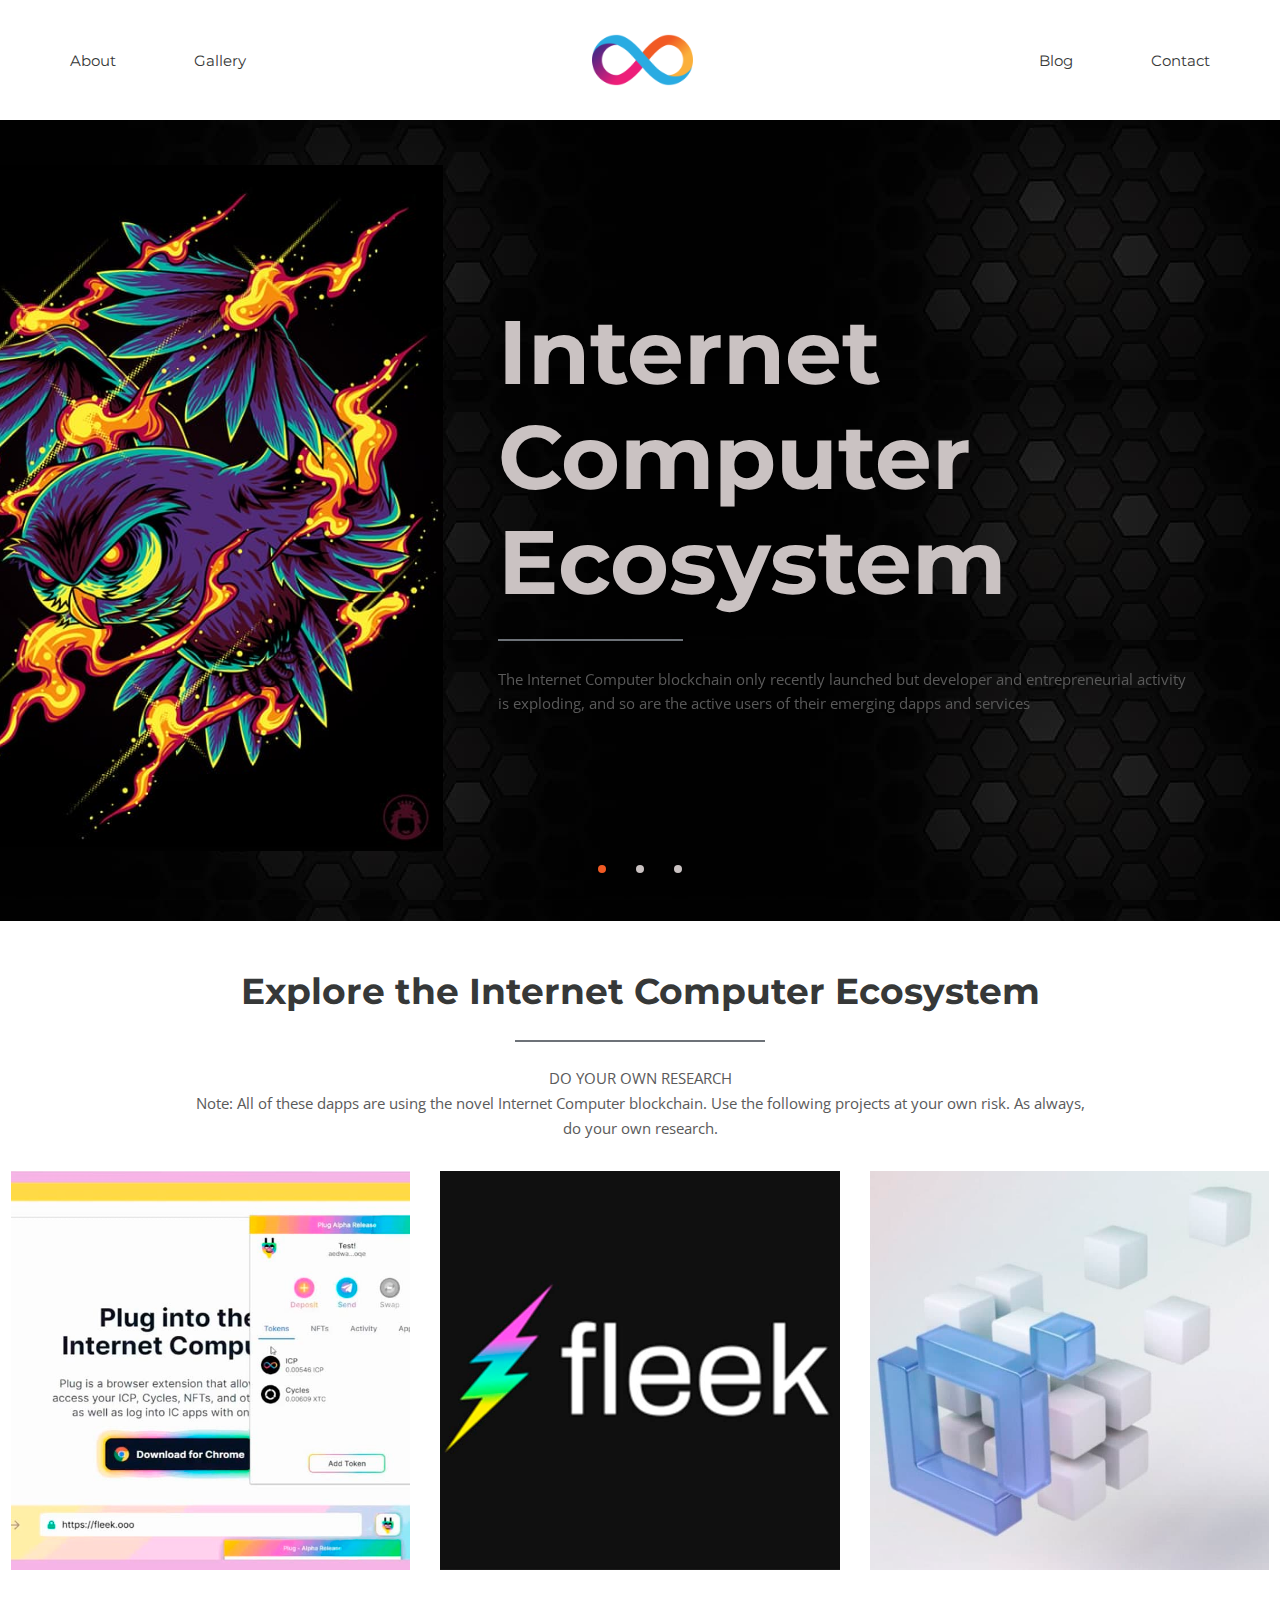
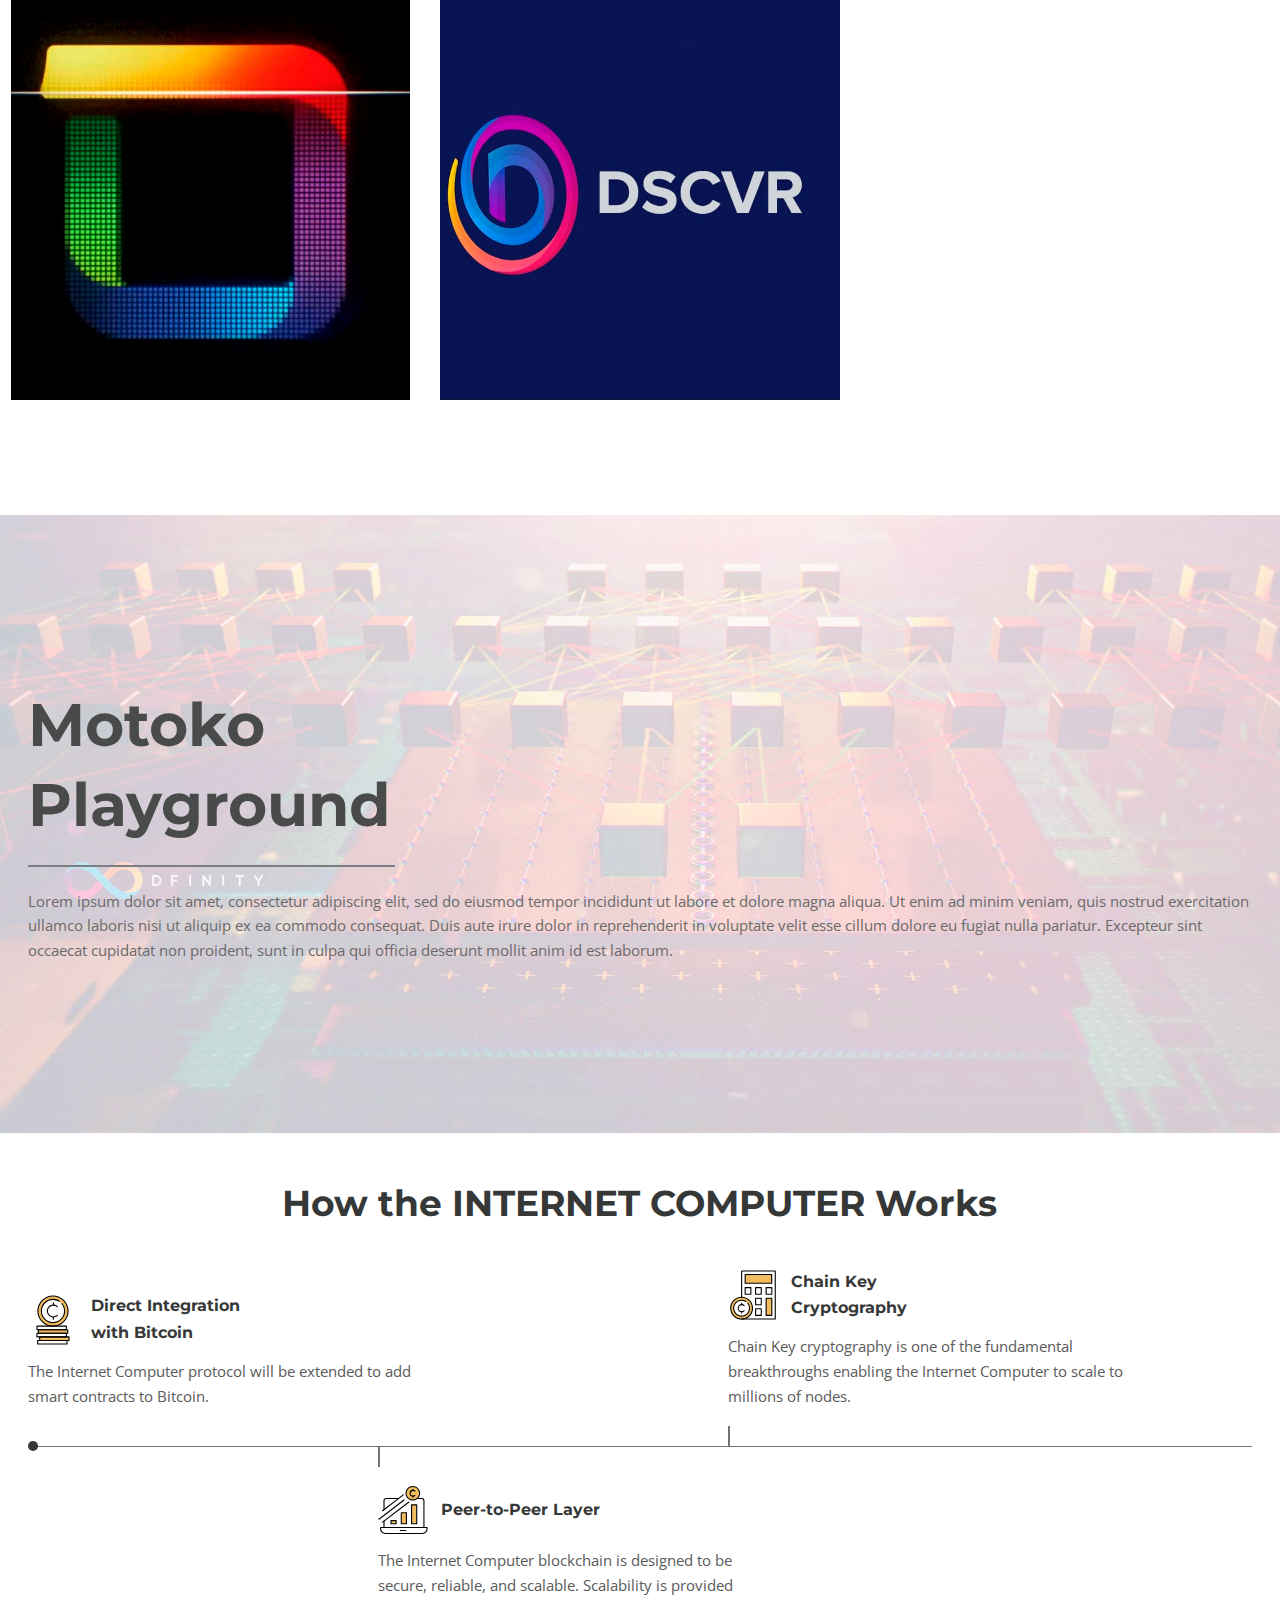
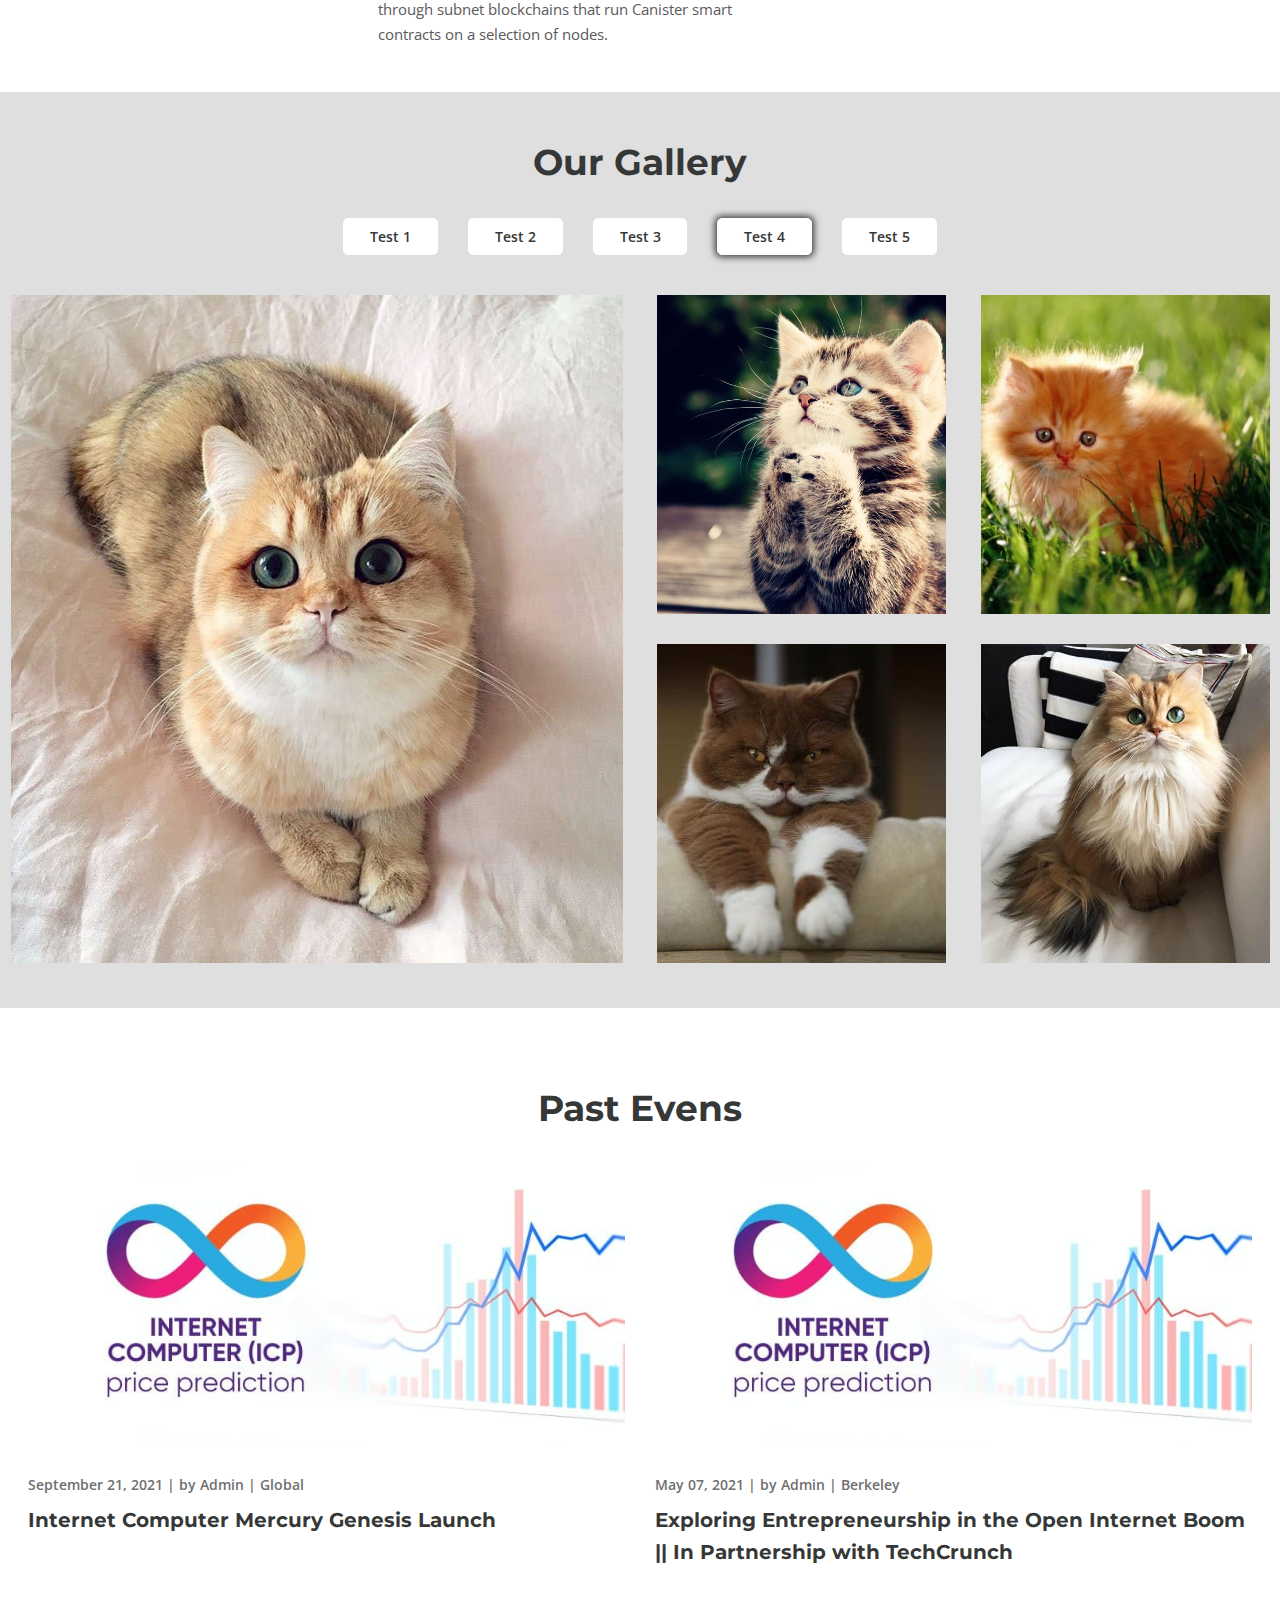
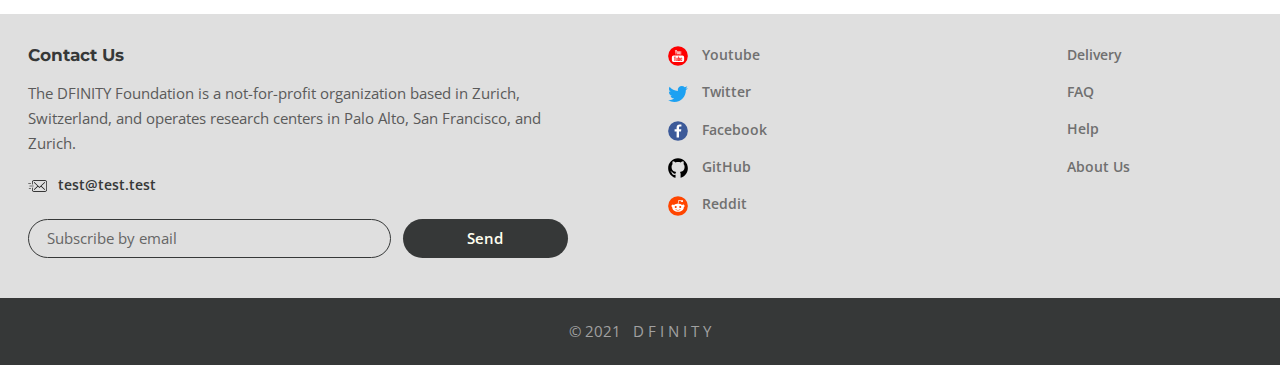
==== commit ee1978b2: "add beauty studio project and few improvements" ====
--- a/icp2/index.html
+++ b/icp2/index.html
@@ -4,13 +4,10 @@
 <head>
 
     <meta charset="utf-8">
-
-    <title>Title</title>
+    <title>ICP</title>
     <meta name="description" content="">
-
     <meta http-equiv="X-UA-Compatible" content="IE=edge">
     <meta name="viewport" content="width=device-width, initial-scale=1, maximum-scale=1">
-
     <meta property="og:image" content="path/to/image.jpg">
     <link rel="shortcut icon" href="img/favicon/favicon.ico" type="image/x-icon">
     <link rel="apple-touch-icon" href="img/favicon/apple-touch-icon.png">
@@ -26,7 +23,6 @@
     <meta name="msapplication-navbutton-color" content="#000">
     <!-- iOS Safari -->
     <meta name="apple-mobile-web-app-status-bar-style" content="#000">
-
     <link rel="stylesheet" href="css/main.min.css">
 
 </head>
@@ -61,29 +57,7 @@
                 </nav>
                 <button class="header__btn-menu">
                     <img src="img/icons/menu.svg" alt="icon-menu">
-                </button>
-                <button class="header__btn">
-                    <img src="img/icon-menu.svg" alt="icon-menu">
-                </button>
-                <div class="rightside-menu rightside-menu--close">
-                    <button class="rightside-menu__close">
-                        <img src="img/icons/x.svg" alt="menu-close">
-                    </button>
-                    <div class="rightside-menu__content">
-                        <a class="rightside-menu__logo" href="#">
-                            <img src="img/internet-computer-icp-logo.png" alt="internet-computer-icp-logo">
-                        </a>
-                        <h4 class="rightside-menu__title">
-                            MOTOKO
-                        </h4>
-                        <p class="rightside-menu__text">
-                            Motoko is a new open source programming language that supports advanced smart contract work
-                            and the production of scalable high performance dapps and decentralized services. It is a
-                            powerful tool for developers building on the Internet Computer blockchain.
-                        </p>
-                        <img class="rightside-menu__image" src="img/content/motoko.jpg" alt="motoko-image">
-                    </div>
-                </div>
+                </button>                
             </div>
         </div>
     </header>
@@ -278,7 +252,7 @@
                                                                alt="gallery-img"></a>
                     </div>
                     <div class="gallery__items mix category-3">
-                        <a class="gallery__item" href="#"><img class="gallery__image" src="img/gallery/11.jpg"
+                        <a class="gallery__item" href="#"><img class="gallery__image" src="img/gallery/1.jpg"
                                                                alt="gallery-img"></a>
                         <a class="gallery__item" href="#"><img class="gallery__image" src="img/gallery/12.jpg"
                                                                alt="gallery-img"></a>
@@ -286,7 +260,7 @@
                                                                alt="gallery-img"></a>
                         <a class="gallery__item" href="#"><img class="gallery__image" src="img/gallery/14.jpg"
                                                                alt="gallery-img"></a>
-                        <a class="gallery__item" href="#"><img class="gallery__image" src="img/gallery/15.jpg"
+                        <a class="gallery__item" href="#"><img class="gallery__image" src="img/gallery/3.jpg"
                                                                alt="gallery-img"></a>
                     </div>
                     <div class="gallery__items mix category-4">
--- a/icp2/css/main.min.css
+++ b/icp2/css/main.min.css
@@ -1 +1 @@
-html{font-family:sans-serif;-ms-text-size-adjust:100%;-webkit-text-size-adjust:100%}body{margin:0}article,aside,details,figcaption,figure,footer,header,hgroup,main,menu,nav,section,summary{display:block}audio,canvas,progress,video{display:inline-block;vertical-align:baseline}audio:not([controls]){display:none;height:0}[hidden],template{display:none}a{background-color:transparent}a:active,a:hover{outline:0}abbr[title]{border-bottom:1px dotted}b,strong{font-weight:700}dfn{font-style:italic}h1{font-size:2em;margin:.67em 0}mark{background:#ff0;color:#000}small{font-size:80%}sub,sup{font-size:75%;line-height:0;position:relative;vertical-align:baseline}sup{top:-.5em}sub{bottom:-.25em}img{border:0}svg:not(:root){overflow:hidden}figure{margin:1em 40px}hr{-webkit-box-sizing:content-box;-moz-box-sizing:content-box;box-sizing:content-box;height:0}pre{overflow:auto}code,kbd,pre,samp{font-family:monospace,monospace;font-size:1em}button,input,optgroup,select,textarea{color:inherit;font:inherit;margin:0}button{overflow:visible}button,select{text-transform:none}button,html input[type=button],input[type=reset],input[type=submit]{-webkit-appearance:button;cursor:pointer}button[disabled],html input[disabled]{cursor:default}button::-moz-focus-inner,input::-moz-focus-inner{border:0;padding:0}input{line-height:normal}input[type=checkbox],input[type=radio]{-webkit-box-sizing:border-box;-moz-box-sizing:border-box;box-sizing:border-box;padding:0}input[type=number]::-webkit-inner-spin-button,input[type=number]::-webkit-outer-spin-button{height:auto}input[type=search]{-webkit-appearance:textfield;-webkit-box-sizing:content-box;-moz-box-sizing:content-box;box-sizing:content-box}input[type=search]::-webkit-search-cancel-button,input[type=search]::-webkit-search-decoration{-webkit-appearance:none}fieldset{border:1px solid silver;margin:0 2px;padding:.35em .625em .75em}legend{border:0;padding:0}textarea{overflow:auto}optgroup{font-weight:700}table{border-collapse:collapse;border-spacing:0}td,th{padding:0}*{-webkit-box-sizing:border-box;-moz-box-sizing:border-box;box-sizing:border-box}:after,:before{-webkit-box-sizing:border-box;-moz-box-sizing:border-box;box-sizing:border-box}html{font-size:10px;-webkit-tap-highlight-color:transparent}body{font-family:"Helvetica Neue",Helvetica,Arial,sans-serif;font-size:14px;line-height:1.42857143;color:#333;background-color:#fff}button,input,select,textarea{font-family:inherit;font-size:inherit;line-height:inherit}a{color:#337ab7;text-decoration:none}a:focus,a:hover{color:#23527c;text-decoration:underline}a:focus{outline:5px auto -webkit-focus-ring-color;outline-offset:-2px}figure{margin:0}img{vertical-align:middle}.img-responsive{display:block;max-width:100%;height:auto}.img-rounded{border-radius:6px}.img-thumbnail{padding:4px;line-height:1.42857143;background-color:#fff;border:1px solid #ddd;border-radius:4px;-webkit-transition:all .2s ease-in-out;-o-transition:all .2s ease-in-out;transition:all .2s ease-in-out;display:inline-block;max-width:100%;height:auto}.img-circle{border-radius:50%}hr{margin-top:20px;margin-bottom:20px;border:0;border-top:1px solid #eee}.sr-only{position:absolute;width:1px;height:1px;margin:-1px;padding:0;overflow:hidden;clip:rect(0,0,0,0);border:0}.sr-only-focusable:active,.sr-only-focusable:focus{position:static;width:auto;height:auto;margin:0;overflow:visible;clip:auto}[role=button]{cursor:pointer}.container{margin-right:auto;margin-left:auto;padding-left:15px;padding-right:15px}@media (min-width:768px){.container{width:750px}}@media (min-width:992px){.container{width:970px}}@media (min-width:1200px){.container{width:1170px}}.container-fluid{margin-right:auto;margin-left:auto;padding-left:15px;padding-right:15px}.row{margin-left:-15px;margin-right:-15px}.col-lg-1,.col-lg-10,.col-lg-11,.col-lg-12,.col-lg-2,.col-lg-3,.col-lg-4,.col-lg-5,.col-lg-6,.col-lg-7,.col-lg-8,.col-lg-9,.col-md-1,.col-md-10,.col-md-11,.col-md-12,.col-md-2,.col-md-3,.col-md-4,.col-md-5,.col-md-6,.col-md-7,.col-md-8,.col-md-9,.col-sm-1,.col-sm-10,.col-sm-11,.col-sm-12,.col-sm-2,.col-sm-3,.col-sm-4,.col-sm-5,.col-sm-6,.col-sm-7,.col-sm-8,.col-sm-9,.col-xs-1,.col-xs-10,.col-xs-11,.col-xs-12,.col-xs-2,.col-xs-3,.col-xs-4,.col-xs-5,.col-xs-6,.col-xs-7,.col-xs-8,.col-xs-9{position:relative;min-height:1px;padding-left:15px;padding-right:15px}.col-xs-1,.col-xs-10,.col-xs-11,.col-xs-12,.col-xs-2,.col-xs-3,.col-xs-4,.col-xs-5,.col-xs-6,.col-xs-7,.col-xs-8,.col-xs-9{float:left}.col-xs-12{width:100%}.col-xs-11{width:91.66666667%}.col-xs-10{width:83.33333333%}.col-xs-9{width:75%}.col-xs-8{width:66.66666667%}.col-xs-7{width:58.33333333%}.col-xs-6{width:50%}.col-xs-5{width:41.66666667%}.col-xs-4{width:33.33333333%}.col-xs-3{width:25%}.col-xs-2{width:16.66666667%}.col-xs-1{width:8.33333333%}.col-xs-pull-12{right:100%}.col-xs-pull-11{right:91.66666667%}.col-xs-pull-10{right:83.33333333%}.col-xs-pull-9{right:75%}.col-xs-pull-8{right:66.66666667%}.col-xs-pull-7{right:58.33333333%}.col-xs-pull-6{right:50%}.col-xs-pull-5{right:41.66666667%}.col-xs-pull-4{right:33.33333333%}.col-xs-pull-3{right:25%}.col-xs-pull-2{right:16.66666667%}.col-xs-pull-1{right:8.33333333%}.col-xs-pull-0{right:auto}.col-xs-push-12{left:100%}.col-xs-push-11{left:91.66666667%}.col-xs-push-10{left:83.33333333%}.col-xs-push-9{left:75%}.col-xs-push-8{left:66.66666667%}.col-xs-push-7{left:58.33333333%}.col-xs-push-6{left:50%}.col-xs-push-5{left:41.66666667%}.col-xs-push-4{left:33.33333333%}.col-xs-push-3{left:25%}.col-xs-push-2{left:16.66666667%}.col-xs-push-1{left:8.33333333%}.col-xs-push-0{left:auto}.col-xs-offset-12{margin-left:100%}.col-xs-offset-11{margin-left:91.66666667%}.col-xs-offset-10{margin-left:83.33333333%}.col-xs-offset-9{margin-left:75%}.col-xs-offset-8{margin-left:66.66666667%}.col-xs-offset-7{margin-left:58.33333333%}.col-xs-offset-6{margin-left:50%}.col-xs-offset-5{margin-left:41.66666667%}.col-xs-offset-4{margin-left:33.33333333%}.col-xs-offset-3{margin-left:25%}.col-xs-offset-2{margin-left:16.66666667%}.col-xs-offset-1{margin-left:8.33333333%}.col-xs-offset-0{margin-left:0}@media (min-width:768px){.col-sm-1,.col-sm-10,.col-sm-11,.col-sm-12,.col-sm-2,.col-sm-3,.col-sm-4,.col-sm-5,.col-sm-6,.col-sm-7,.col-sm-8,.col-sm-9{float:left}.col-sm-12{width:100%}.col-sm-11{width:91.66666667%}.col-sm-10{width:83.33333333%}.col-sm-9{width:75%}.col-sm-8{width:66.66666667%}.col-sm-7{width:58.33333333%}.col-sm-6{width:50%}.col-sm-5{width:41.66666667%}.col-sm-4{width:33.33333333%}.col-sm-3{width:25%}.col-sm-2{width:16.66666667%}.col-sm-1{width:8.33333333%}.col-sm-pull-12{right:100%}.col-sm-pull-11{right:91.66666667%}.col-sm-pull-10{right:83.33333333%}.col-sm-pull-9{right:75%}.col-sm-pull-8{right:66.66666667%}.col-sm-pull-7{right:58.33333333%}.col-sm-pull-6{right:50%}.col-sm-pull-5{right:41.66666667%}.col-sm-pull-4{right:33.33333333%}.col-sm-pull-3{right:25%}.col-sm-pull-2{right:16.66666667%}.col-sm-pull-1{right:8.33333333%}.col-sm-pull-0{right:auto}.col-sm-push-12{left:100%}.col-sm-push-11{left:91.66666667%}.col-sm-push-10{left:83.33333333%}.col-sm-push-9{left:75%}.col-sm-push-8{left:66.66666667%}.col-sm-push-7{left:58.33333333%}.col-sm-push-6{left:50%}.col-sm-push-5{left:41.66666667%}.col-sm-push-4{left:33.33333333%}.col-sm-push-3{left:25%}.col-sm-push-2{left:16.66666667%}.col-sm-push-1{left:8.33333333%}.col-sm-push-0{left:auto}.col-sm-offset-12{margin-left:100%}.col-sm-offset-11{margin-left:91.66666667%}.col-sm-offset-10{margin-left:83.33333333%}.col-sm-offset-9{margin-left:75%}.col-sm-offset-8{margin-left:66.66666667%}.col-sm-offset-7{margin-left:58.33333333%}.col-sm-offset-6{margin-left:50%}.col-sm-offset-5{margin-left:41.66666667%}.col-sm-offset-4{margin-left:33.33333333%}.col-sm-offset-3{margin-left:25%}.col-sm-offset-2{margin-left:16.66666667%}.col-sm-offset-1{margin-left:8.33333333%}.col-sm-offset-0{margin-left:0}}@media (min-width:992px){.col-md-1,.col-md-10,.col-md-11,.col-md-12,.col-md-2,.col-md-3,.col-md-4,.col-md-5,.col-md-6,.col-md-7,.col-md-8,.col-md-9{float:left}.col-md-12{width:100%}.col-md-11{width:91.66666667%}.col-md-10{width:83.33333333%}.col-md-9{width:75%}.col-md-8{width:66.66666667%}.col-md-7{width:58.33333333%}.col-md-6{width:50%}.col-md-5{width:41.66666667%}.col-md-4{width:33.33333333%}.col-md-3{width:25%}.col-md-2{width:16.66666667%}.col-md-1{width:8.33333333%}.col-md-pull-12{right:100%}.col-md-pull-11{right:91.66666667%}.col-md-pull-10{right:83.33333333%}.col-md-pull-9{right:75%}.col-md-pull-8{right:66.66666667%}.col-md-pull-7{right:58.33333333%}.col-md-pull-6{right:50%}.col-md-pull-5{right:41.66666667%}.col-md-pull-4{right:33.33333333%}.col-md-pull-3{right:25%}.col-md-pull-2{right:16.66666667%}.col-md-pull-1{right:8.33333333%}.col-md-pull-0{right:auto}.col-md-push-12{left:100%}.col-md-push-11{left:91.66666667%}.col-md-push-10{left:83.33333333%}.col-md-push-9{left:75%}.col-md-push-8{left:66.66666667%}.col-md-push-7{left:58.33333333%}.col-md-push-6{left:50%}.col-md-push-5{left:41.66666667%}.col-md-push-4{left:33.33333333%}.col-md-push-3{left:25%}.col-md-push-2{left:16.66666667%}.col-md-push-1{left:8.33333333%}.col-md-push-0{left:auto}.col-md-offset-12{margin-left:100%}.col-md-offset-11{margin-left:91.66666667%}.col-md-offset-10{margin-left:83.33333333%}.col-md-offset-9{margin-left:75%}.col-md-offset-8{margin-left:66.66666667%}.col-md-offset-7{margin-left:58.33333333%}.col-md-offset-6{margin-left:50%}.col-md-offset-5{margin-left:41.66666667%}.col-md-offset-4{margin-left:33.33333333%}.col-md-offset-3{margin-left:25%}.col-md-offset-2{margin-left:16.66666667%}.col-md-offset-1{margin-left:8.33333333%}.col-md-offset-0{margin-left:0}}@media (min-width:1200px){.col-lg-1,.col-lg-10,.col-lg-11,.col-lg-12,.col-lg-2,.col-lg-3,.col-lg-4,.col-lg-5,.col-lg-6,.col-lg-7,.col-lg-8,.col-lg-9{float:left}.col-lg-12{width:100%}.col-lg-11{width:91.66666667%}.col-lg-10{width:83.33333333%}.col-lg-9{width:75%}.col-lg-8{width:66.66666667%}.col-lg-7{width:58.33333333%}.col-lg-6{width:50%}.col-lg-5{width:41.66666667%}.col-lg-4{width:33.33333333%}.col-lg-3{width:25%}.col-lg-2{width:16.66666667%}.col-lg-1{width:8.33333333%}.col-lg-pull-12{right:100%}.col-lg-pull-11{right:91.66666667%}.col-lg-pull-10{right:83.33333333%}.col-lg-pull-9{right:75%}.col-lg-pull-8{right:66.66666667%}.col-lg-pull-7{right:58.33333333%}.col-lg-pull-6{right:50%}.col-lg-pull-5{right:41.66666667%}.col-lg-pull-4{right:33.33333333%}.col-lg-pull-3{right:25%}.col-lg-pull-2{right:16.66666667%}.col-lg-pull-1{right:8.33333333%}.col-lg-pull-0{right:auto}.col-lg-push-12{left:100%}.col-lg-push-11{left:91.66666667%}.col-lg-push-10{left:83.33333333%}.col-lg-push-9{left:75%}.col-lg-push-8{left:66.66666667%}.col-lg-push-7{left:58.33333333%}.col-lg-push-6{left:50%}.col-lg-push-5{left:41.66666667%}.col-lg-push-4{left:33.33333333%}.col-lg-push-3{left:25%}.col-lg-push-2{left:16.66666667%}.col-lg-push-1{left:8.33333333%}.col-lg-push-0{left:auto}.col-lg-offset-12{margin-left:100%}.col-lg-offset-11{margin-left:91.66666667%}.col-lg-offset-10{margin-left:83.33333333%}.col-lg-offset-9{margin-left:75%}.col-lg-offset-8{margin-left:66.66666667%}.col-lg-offset-7{margin-left:58.33333333%}.col-lg-offset-6{margin-left:50%}.col-lg-offset-5{margin-left:41.66666667%}.col-lg-offset-4{margin-left:33.33333333%}.col-lg-offset-3{margin-left:25%}.col-lg-offset-2{margin-left:16.66666667%}.col-lg-offset-1{margin-left:8.33333333%}.col-lg-offset-0{margin-left:0}}.clearfix:after,.clearfix:before,.container-fluid:after,.container-fluid:before,.container:after,.container:before,.row:after,.row:before{content:" ";display:table}.clearfix:after,.container-fluid:after,.container:after,.row:after{clear:both}.center-block{display:block;margin-left:auto;margin-right:auto}.pull-right{float:right!important}.pull-left{float:left!important}.hide{display:none!important}.show{display:block!important}.invisible{visibility:hidden}.text-hide{font:0/0 a;color:transparent;text-shadow:none;background-color:transparent;border:0}.hidden{display:none!important}.affix{position:fixed}@-ms-viewport{width:device-width}.visible-lg,.visible-md,.visible-sm,.visible-xs{display:none!important}.visible-lg-block,.visible-lg-inline,.visible-lg-inline-block,.visible-md-block,.visible-md-inline,.visible-md-inline-block,.visible-sm-block,.visible-sm-inline,.visible-sm-inline-block,.visible-xs-block,.visible-xs-inline,.visible-xs-inline-block{display:none!important}@media (max-width:767px){.visible-xs{display:block!important}table.visible-xs{display:table!important}tr.visible-xs{display:table-row!important}td.visible-xs,th.visible-xs{display:table-cell!important}}@media (max-width:767px){.visible-xs-block{display:block!important}}@media (max-width:767px){.visible-xs-inline{display:inline!important}}@media (max-width:767px){.visible-xs-inline-block{display:inline-block!important}}@media (min-width:768px) and (max-width:991px){.visible-sm{display:block!important}table.visible-sm{display:table!important}tr.visible-sm{display:table-row!important}td.visible-sm,th.visible-sm{display:table-cell!important}}@media (min-width:768px) and (max-width:991px){.visible-sm-block{display:block!important}}@media (min-width:768px) and (max-width:991px){.visible-sm-inline{display:inline!important}}@media (min-width:768px) and (max-width:991px){.visible-sm-inline-block{display:inline-block!important}}@media (min-width:992px) and (max-width:1199px){.visible-md{display:block!important}table.visible-md{display:table!important}tr.visible-md{display:table-row!important}td.visible-md,th.visible-md{display:table-cell!important}}@media (min-width:992px) and (max-width:1199px){.visible-md-block{display:block!important}}@media (min-width:992px) and (max-width:1199px){.visible-md-inline{display:inline!important}}@media (min-width:992px) and (max-width:1199px){.visible-md-inline-block{display:inline-block!important}}@media (min-width:1200px){.visible-lg{display:block!important}table.visible-lg{display:table!important}tr.visible-lg{display:table-row!important}td.visible-lg,th.visible-lg{display:table-cell!important}}@media (min-width:1200px){.visible-lg-block{display:block!important}}@media (min-width:1200px){.visible-lg-inline{display:inline!important}}@media (min-width:1200px){.visible-lg-inline-block{display:inline-block!important}}@media (max-width:767px){.hidden-xs{display:none!important}}@media (min-width:768px) and (max-width:991px){.hidden-sm{display:none!important}}@media (min-width:992px) and (max-width:1199px){.hidden-md{display:none!important}}@media (min-width:1200px){.hidden-lg{display:none!important}}.visible-print{display:none!important}@media print{.visible-print{display:block!important}table.visible-print{display:table!important}tr.visible-print{display:table-row!important}td.visible-print,th.visible-print{display:table-cell!important}}.visible-print-block{display:none!important}@media print{.visible-print-block{display:block!important}}.visible-print-inline{display:none!important}@media print{.visible-print-inline{display:inline!important}}.visible-print-inline-block{display:none!important}@media print{.visible-print-inline-block{display:inline-block!important}}@media print{.hidden-print{display:none!important}}body.compensate-for-scrollbar{overflow:hidden}.fancybox-active{height:auto}.fancybox-is-hidden{left:-9999px;margin:0;position:absolute!important;top:-9999px;visibility:hidden}.fancybox-container{-webkit-backface-visibility:hidden;height:100%;left:0;outline:0;position:fixed;-webkit-tap-highlight-color:transparent;top:0;-ms-touch-action:manipulation;touch-action:manipulation;transform:translateZ(0);width:100%;z-index:99992}.fancybox-container *{box-sizing:border-box}.fancybox-bg,.fancybox-inner,.fancybox-outer,.fancybox-stage{bottom:0;left:0;position:absolute;right:0;top:0}.fancybox-outer{-webkit-overflow-scrolling:touch;overflow-y:auto}.fancybox-bg{background:#1e1e1e;opacity:0;transition-duration:inherit;transition-property:opacity;transition-timing-function:cubic-bezier(.47,0,.74,.71)}.fancybox-is-open .fancybox-bg{opacity:.9;transition-timing-function:cubic-bezier(.22,.61,.36,1)}.fancybox-caption,.fancybox-infobar,.fancybox-navigation .fancybox-button,.fancybox-toolbar{direction:ltr;opacity:0;position:absolute;transition:opacity .25s ease,visibility 0s ease .25s;visibility:hidden;z-index:99997}.fancybox-show-caption .fancybox-caption,.fancybox-show-infobar .fancybox-infobar,.fancybox-show-nav .fancybox-navigation .fancybox-button,.fancybox-show-toolbar .fancybox-toolbar{opacity:1;transition:opacity .25s ease 0s,visibility 0s ease 0s;visibility:visible}.fancybox-infobar{color:#ccc;font-size:13px;-webkit-font-smoothing:subpixel-antialiased;height:44px;left:0;line-height:44px;min-width:44px;mix-blend-mode:difference;padding:0 10px;pointer-events:none;top:0;-webkit-touch-callout:none;-webkit-user-select:none;-moz-user-select:none;-ms-user-select:none;user-select:none}.fancybox-toolbar{right:0;top:0}.fancybox-stage{direction:ltr;overflow:visible;transform:translateZ(0);z-index:99994}.fancybox-is-open .fancybox-stage{overflow:hidden}.fancybox-slide{-webkit-backface-visibility:hidden;display:none;height:100%;left:0;outline:0;overflow:auto;-webkit-overflow-scrolling:touch;padding:44px;position:absolute;text-align:center;top:0;transition-property:transform,opacity;white-space:normal;width:100%;z-index:99994}.fancybox-slide::before{content:'';display:inline-block;font-size:0;height:100%;vertical-align:middle;width:0}.fancybox-is-sliding .fancybox-slide,.fancybox-slide--current,.fancybox-slide--next,.fancybox-slide--previous{display:block}.fancybox-slide--image{overflow:hidden;padding:44px 0}.fancybox-slide--image::before{display:none}.fancybox-slide--html{padding:6px}.fancybox-content{background:#fff;display:inline-block;margin:0;max-width:100%;overflow:auto;-webkit-overflow-scrolling:touch;padding:44px;position:relative;text-align:left;vertical-align:middle}.fancybox-slide--image .fancybox-content{animation-timing-function:cubic-bezier(.5,0,.14,1);-webkit-backface-visibility:hidden;background:0 0;background-repeat:no-repeat;background-size:100% 100%;left:0;max-width:none;overflow:visible;padding:0;position:absolute;top:0;-ms-transform-origin:top left;transform-origin:top left;transition-property:transform,opacity;-webkit-user-select:none;-moz-user-select:none;-ms-user-select:none;user-select:none;z-index:99995}.fancybox-can-zoomOut .fancybox-content{cursor:zoom-out}.fancybox-can-zoomIn .fancybox-content{cursor:zoom-in}.fancybox-can-pan .fancybox-content,.fancybox-can-swipe .fancybox-content{cursor:-webkit-grab;cursor:grab}.fancybox-is-grabbing .fancybox-content{cursor:-webkit-grabbing;cursor:grabbing}.fancybox-container [data-selectable=true]{cursor:text}.fancybox-image,.fancybox-spaceball{background:0 0;border:0;height:100%;left:0;margin:0;max-height:none;max-width:none;padding:0;position:absolute;top:0;-webkit-user-select:none;-moz-user-select:none;-ms-user-select:none;user-select:none;width:100%}.fancybox-spaceball{z-index:1}.fancybox-slide--iframe .fancybox-content,.fancybox-slide--map .fancybox-content,.fancybox-slide--pdf .fancybox-content,.fancybox-slide--video .fancybox-content{height:100%;overflow:visible;padding:0;width:100%}.fancybox-slide--video .fancybox-content{background:#000}.fancybox-slide--map .fancybox-content{background:#e5e3df}.fancybox-slide--iframe .fancybox-content{background:#fff}.fancybox-iframe,.fancybox-video{background:0 0;border:0;display:block;height:100%;margin:0;overflow:hidden;padding:0;width:100%}.fancybox-iframe{left:0;position:absolute;top:0}.fancybox-error{background:#fff;cursor:default;max-width:400px;padding:40px;width:100%}.fancybox-error p{color:#444;font-size:16px;line-height:20px;margin:0;padding:0}.fancybox-button{background:rgba(30,30,30,.6);border:0;border-radius:0;box-shadow:none;cursor:pointer;display:inline-block;height:44px;margin:0;padding:10px;position:relative;transition:color .2s;vertical-align:top;visibility:inherit;width:44px}.fancybox-button,.fancybox-button:link,.fancybox-button:visited{color:#ccc}.fancybox-button:hover{color:#fff}.fancybox-button:focus{outline:0}.fancybox-button.fancybox-focus{outline:1px dotted}.fancybox-button[disabled],.fancybox-button[disabled]:hover{color:#888;cursor:default;outline:0}.fancybox-button div{height:100%}.fancybox-button svg{display:block;height:100%;overflow:visible;position:relative;width:100%}.fancybox-button svg path{fill:currentColor;stroke-width:0}.fancybox-button--fsenter svg:nth-child(2),.fancybox-button--play svg:nth-child(2){display:none}.fancybox-button--fsexit svg:nth-child(1),.fancybox-button--pause svg:nth-child(1){display:none}.fancybox-progress{background:#ff5268;height:2px;left:0;position:absolute;right:0;top:0;-ms-transform:scaleX(0);transform:scaleX(0);-ms-transform-origin:0;transform-origin:0;transition-property:transform;transition-timing-function:linear;z-index:99998}.fancybox-close-small{background:0 0;border:0;border-radius:0;color:#ccc;cursor:pointer;opacity:.8;padding:8px;position:absolute;right:-12px;top:-44px;z-index:401}.fancybox-close-small:hover{color:#fff;opacity:1}.fancybox-slide--html .fancybox-close-small{color:currentColor;padding:10px;right:0;top:0}.fancybox-slide--image.fancybox-is-scaling .fancybox-content{overflow:hidden}.fancybox-is-scaling .fancybox-close-small,.fancybox-is-zoomable.fancybox-can-pan .fancybox-close-small{display:none}.fancybox-navigation .fancybox-button{background-clip:content-box;height:100px;opacity:0;position:absolute;top:calc(50% - 50px);width:70px}.fancybox-navigation .fancybox-button div{padding:7px}.fancybox-navigation .fancybox-button--arrow_left{left:0;left:env(safe-area-inset-left);padding:31px 26px 31px 6px}.fancybox-navigation .fancybox-button--arrow_right{padding:31px 6px 31px 26px;right:0;right:env(safe-area-inset-right)}.fancybox-caption{background:linear-gradient(to top,rgba(0,0,0,.85) 0,rgba(0,0,0,.3) 50%,rgba(0,0,0,.15) 65%,rgba(0,0,0,.075) 75.5%,rgba(0,0,0,.037) 82.85%,rgba(0,0,0,.019) 88%,rgba(0,0,0,0) 100%);bottom:0;color:#eee;font-size:14px;font-weight:400;left:0;line-height:1.5;padding:75px 44px 25px 44px;pointer-events:none;right:0;text-align:center;z-index:99996}@supports (padding:max(0px)){.fancybox-caption{padding:75px max(44px,env(safe-area-inset-right)) max(25px,env(safe-area-inset-bottom)) max(44px,env(safe-area-inset-left))}}.fancybox-caption--separate{margin-top:-50px}.fancybox-caption__body{max-height:50vh;overflow:auto;pointer-events:all}.fancybox-caption a,.fancybox-caption a:link,.fancybox-caption a:visited{color:#ccc;text-decoration:none}.fancybox-caption a:hover{color:#fff;text-decoration:underline}.fancybox-loading{animation:fancybox-rotate 1s linear infinite;background:0 0;border:4px solid #888;border-bottom-color:#fff;border-radius:50%;height:50px;left:50%;margin:-25px 0 0 -25px;opacity:.7;padding:0;position:absolute;top:50%;width:50px;z-index:99999}@keyframes fancybox-rotate{100%{transform:rotate(360deg)}}.fancybox-animated{transition-timing-function:cubic-bezier(0,0,.25,1)}.fancybox-fx-slide.fancybox-slide--previous{opacity:0;transform:translate3d(-100%,0,0)}.fancybox-fx-slide.fancybox-slide--next{opacity:0;transform:translate3d(100%,0,0)}.fancybox-fx-slide.fancybox-slide--current{opacity:1;transform:translate3d(0,0,0)}.fancybox-fx-fade.fancybox-slide--next,.fancybox-fx-fade.fancybox-slide--previous{opacity:0;transition-timing-function:cubic-bezier(.19,1,.22,1)}.fancybox-fx-fade.fancybox-slide--current{opacity:1}.fancybox-fx-zoom-in-out.fancybox-slide--previous{opacity:0;transform:scale3d(1.5,1.5,1.5)}.fancybox-fx-zoom-in-out.fancybox-slide--next{opacity:0;transform:scale3d(.5,.5,.5)}.fancybox-fx-zoom-in-out.fancybox-slide--current{opacity:1;transform:scale3d(1,1,1)}.fancybox-fx-rotate.fancybox-slide--previous{opacity:0;-ms-transform:rotate(-360deg);transform:rotate(-360deg)}.fancybox-fx-rotate.fancybox-slide--next{opacity:0;-ms-transform:rotate(360deg);transform:rotate(360deg)}.fancybox-fx-rotate.fancybox-slide--current{opacity:1;-ms-transform:rotate(0);transform:rotate(0)}.fancybox-fx-circular.fancybox-slide--previous{opacity:0;transform:scale3d(0,0,0) translate3d(-100%,0,0)}.fancybox-fx-circular.fancybox-slide--next{opacity:0;transform:scale3d(0,0,0) translate3d(100%,0,0)}.fancybox-fx-circular.fancybox-slide--current{opacity:1;transform:scale3d(1,1,1) translate3d(0,0,0)}.fancybox-fx-tube.fancybox-slide--previous{transform:translate3d(-100%,0,0) scale(.1) skew(-10deg)}.fancybox-fx-tube.fancybox-slide--next{transform:translate3d(100%,0,0) scale(.1) skew(10deg)}.fancybox-fx-tube.fancybox-slide--current{transform:translate3d(0,0,0) scale(1)}@media all and (max-height:576px){.fancybox-slide{padding-left:6px;padding-right:6px}.fancybox-slide--image{padding:6px 0}.fancybox-close-small{right:-6px}.fancybox-slide--image .fancybox-close-small{background:#4e4e4e;color:#f2f4f6;height:36px;opacity:1;padding:6px;right:0;top:0;width:36px}.fancybox-caption{padding-left:12px;padding-right:12px}@supports (padding:max(0px)){.fancybox-caption{padding-left:max(12px,env(safe-area-inset-left));padding-right:max(12px,env(safe-area-inset-right))}}}.fancybox-share{background:#f4f4f4;border-radius:3px;max-width:90%;padding:30px;text-align:center}.fancybox-share h1{color:#222;font-size:35px;font-weight:700;margin:0 0 20px 0}.fancybox-share p{margin:0;padding:0}.fancybox-share__button{border:0;border-radius:3px;display:inline-block;font-size:14px;font-weight:700;line-height:40px;margin:0 5px 10px 5px;min-width:130px;padding:0 15px;text-decoration:none;transition:all .2s;-webkit-user-select:none;-moz-user-select:none;-ms-user-select:none;user-select:none;white-space:nowrap}.fancybox-share__button:link,.fancybox-share__button:visited{color:#fff}.fancybox-share__button:hover{text-decoration:none}.fancybox-share__button--fb{background:#3b5998}.fancybox-share__button--fb:hover{background:#344e86}.fancybox-share__button--pt{background:#bd081d}.fancybox-share__button--pt:hover{background:#aa0719}.fancybox-share__button--tw{background:#1da1f2}.fancybox-share__button--tw:hover{background:#0d95e8}.fancybox-share__button svg{height:25px;margin-right:7px;position:relative;top:-1px;vertical-align:middle;width:25px}.fancybox-share__button svg path{fill:#fff}.fancybox-share__input{background:0 0;border:0;border-bottom:1px solid #d7d7d7;border-radius:0;color:#5d5b5b;font-size:14px;margin:10px 0 0 0;outline:0;padding:10px 15px;width:100%}.fancybox-thumbs{background:#ddd;bottom:0;display:none;margin:0;-webkit-overflow-scrolling:touch;-ms-overflow-style:-ms-autohiding-scrollbar;padding:2px 2px 4px 2px;position:absolute;right:0;-webkit-tap-highlight-color:transparent;top:0;width:212px;z-index:99995}.fancybox-thumbs-x{overflow-x:auto;overflow-y:hidden}.fancybox-show-thumbs .fancybox-thumbs{display:block}.fancybox-show-thumbs .fancybox-inner{right:212px}.fancybox-thumbs__list{font-size:0;height:100%;list-style:none;margin:0;overflow-x:hidden;overflow-y:auto;padding:0;position:absolute;position:relative;white-space:nowrap;width:100%}.fancybox-thumbs-x .fancybox-thumbs__list{overflow:hidden}.fancybox-thumbs-y .fancybox-thumbs__list::-webkit-scrollbar{width:7px}.fancybox-thumbs-y .fancybox-thumbs__list::-webkit-scrollbar-track{background:#fff;border-radius:10px;box-shadow:inset 0 0 6px rgba(0,0,0,.3)}.fancybox-thumbs-y .fancybox-thumbs__list::-webkit-scrollbar-thumb{background:#2a2a2a;border-radius:10px}.fancybox-thumbs__list a{-webkit-backface-visibility:hidden;backface-visibility:hidden;background-color:rgba(0,0,0,.1);background-position:center center;background-repeat:no-repeat;background-size:cover;cursor:pointer;float:left;height:75px;margin:2px;max-height:calc(100% - 8px);max-width:calc(50% - 4px);outline:0;overflow:hidden;padding:0;position:relative;-webkit-tap-highlight-color:transparent;width:100px}.fancybox-thumbs__list a::before{border:6px solid #ff5268;bottom:0;content:'';left:0;opacity:0;position:absolute;right:0;top:0;transition:all .2s cubic-bezier(.25,.46,.45,.94);z-index:99991}.fancybox-thumbs__list a:focus::before{opacity:.5}.fancybox-thumbs__list a.fancybox-thumbs-active::before{opacity:1}@media all and (max-width:576px){.fancybox-thumbs{width:110px}.fancybox-show-thumbs .fancybox-inner{right:110px}.fancybox-thumbs__list a{max-width:calc(100% - 10px)}}@font-face{font-family:roboto-example;font-weight:400;font-style:normal;src:url(../fonts/RobotoRegular/RobotoRegular.eot);src:url(../fonts/RobotoRegular/RobotoRegular.eot?#iefix) format("embedded-opentype"),url(../fonts/RobotoRegular/RobotoRegular.woff) format("woff"),url(../fonts/RobotoRegular/RobotoRegular.ttf) format("truetype")}@font-face{font-family:roboto-example;font-weight:700;font-style:normal;src:url(../fonts/RobotoBold/RobotoBold.eot);src:url(../fonts/RobotoBold/RobotoBold.eot?#iefix) format("embedded-opentype"),url(../fonts/RobotoBold/RobotoBold.woff) format("woff"),url(../fonts/RobotoBold/RobotoBold.ttf) format("truetype")}.slick-slider{position:relative;display:block;-webkit-box-sizing:border-box;box-sizing:border-box;-webkit-touch-callout:none;-webkit-user-select:none;-moz-user-select:none;-ms-user-select:none;user-select:none;-ms-touch-action:pan-y;touch-action:pan-y;-webkit-tap-highlight-color:transparent}.slick-list{position:relative;overflow:hidden;display:block;margin:0;padding:0}.slick-list:focus{outline:0}.slick-list.dragging{cursor:pointer;cursor:hand}.slick-slider .slick-list,.slick-slider .slick-track{-webkit-transform:translate3d(0,0,0);-ms-transform:translate3d(0,0,0);transform:translate3d(0,0,0)}.slick-track{position:relative;left:0;top:0;display:block;margin-left:auto;margin-right:auto}.slick-track:after,.slick-track:before{content:"";display:table}.slick-track:after{clear:both}.slick-loading .slick-track{visibility:hidden}.slick-slide{float:left;height:100%;min-height:1px;display:none}[dir=rtl] .slick-slide{float:right}.slick-slide img{display:block}.slick-slide.slick-loading img{display:none}.slick-slide.dragging img{pointer-events:none}.slick-initialized .slick-slide{display:block}.slick-loading .slick-slide{visibility:hidden}.slick-vertical .slick-slide{display:block;height:auto;border:1px solid transparent}.slick-arrow.slick-hidden{display:none}*{-webkit-box-sizing:border-box;box-sizing:border-box}:after,:before{-webkit-box-sizing:border-box;box-sizing:border-box}::-webkit-input-placeholder{color:#666;opacity:1}:-moz-placeholder{color:#666;opacity:1}::-moz-placeholder{color:#666;opacity:1}:-ms-input-placeholder{color:#666;opacity:1}html{-webkit-box-sizing:border-box;box-sizing:border-box}*,::after,::before{-webkit-box-sizing:inherit;box-sizing:inherit}ol[class],ul[class]{padding:0}ul[class]{list-style:none}button,input,select,textarea{font:inherit}a{text-decoration:none}body input:focus:required:invalid,body textarea:focus:required:invalid{color:#666}body input:required:valid,body textarea:required:valid{color:#666}body,html{height:100%;font-size:15px}body{min-width:21.33rem;position:relative;line-height:1.65;font-family:"Open Sans",sans-serif;overflow-x:hidden;font-weight:400;color:#5a5a5a}blockquote,body,dd,dl,figcaption,figure,h1,h2,h3,h4,h5,h6,li,ol,p,ul{margin:0}h1,h2,h3,h4,h5,h6{font-family:Montserrat,sans-serif;color:#363838}a{text-decoration:none}ul{list-style-type:none}.img-responsive{display:block;max-width:100%;height:auto}.text-center{text-align:center}.main{-webkit-box-flex:1;-ms-flex:1 0 auto;flex:1 0 auto}.footer{-webkit-box-flex:0;-ms-flex:0 0 auto;flex:0 0 auto}.wrapper{display:-webkit-box;display:-ms-flexbox;display:flex;-webkit-box-orient:vertical;-webkit-box-direction:normal;-ms-flex-direction:column;flex-direction:column;min-height:100%}.container{max-width:2560px;width:98%;margin:0 auto;padding:0 1rem}.container-fluid{max-width:1920px;padding:0 .7rem;margin:0 auto}.header__inner{display:-webkit-box;display:-ms-flexbox;display:flex;-webkit-box-pack:justify;-ms-flex-pack:justify;justify-content:space-between;-webkit-box-align:center;-ms-flex-align:center;align-items:center;height:8rem}.menu{padding-left:2.8rem;padding-right:2.8rem}.menu__list{display:-webkit-box;display:-ms-flexbox;display:flex}.menu__list-item:not(:first-child){padding-left:5.2rem}.menu__list-link{font-weight:400;font-family:Montserrat,sans-serif;font-size:1rem;color:#363838;line-height:1.4rem}.menu__list-link:hover{text-decoration:none}.menu__list-link--active{padding-bottom:.2rem;position:relative}.menu__list-link--active::after{content:"";position:absolute;bottom:0;left:0;right:0;border-radius:.1rem;height:.1rem;background-color:rgba(54,56,56,.7)}.logo{margin:0 auto}.logo img{height:6.7rem}.header__btn{display:-webkit-box;display:-ms-flexbox;display:flex;background-color:transparent;border:none;padding:0;cursor:pointer}.header__btn img{height:2rem}.header__btn-menu{display:none;background-color:transparent;border:none;padding:0;cursor:pointer}.header__btn-menu img{height:2rem}.footer__content{background-color:#dfdfdf;padding:2rem 0 2.7rem}.footer__inner{display:-webkit-box;display:-ms-flexbox;display:flex;-webkit-box-pack:justify;-ms-flex-pack:justify;justify-content:space-between}.footer__info{width:36rem}.footer__info-title{color:#363838;font-family:Montserrat,sans-serif;margin-bottom:1rem;line-height:1.5rem;font-size:1.1rem}.footer__info-text{margin-bottom:1.1rem}.info-email{font-weight:600;color:#363838;font-size:.9rem;margin-bottom:1.5rem;padding-left:.7rem;display:inline-block;position:relative}.email-icon{width:1.3rem;height:1.3rem}.footer__form{display:-webkit-box;display:-ms-flexbox;display:flex}.footer__form-input{padding:.4rem .66rem .4rem 1.2rem;border-radius:1.4rem;background-color:transparent;border:.1rem solid #363838;width:100%}.footer__form-input ::-webkit-input-placeholder{font-family:"Open Sans",sans-serif;font-weight:400;font-size:1.1rem;color:#a1a1a1;line-height:1.8rem}.footer__form-input ::-moz-placeholder{font-family:"Open Sans",sans-serif;font-weight:400;font-size:1.1rem;color:#a1a1a1;line-height:1.8rem}.footer__form-input :-ms-input-placeholder{font-family:"Open Sans",sans-serif;font-weight:400;font-size:1.1rem;color:#a1a1a1;line-height:1.8rem}.footer__form-input ::-ms-input-placeholder{font-family:"Open Sans",sans-serif;font-weight:400;font-size:1.1rem;color:#a1a1a1;line-height:1.8rem}.footer__form-input ::placeholder{font-family:"Open Sans",sans-serif;font-weight:400;font-size:1.1rem;color:#a1a1a1;line-height:1.8rem}.footer__form-button{background-color:#363838;border:none;color:ivory;border-radius:1.4rem;font-weight:600;padding:.4rem .85rem;min-width:11rem;margin-left:.8rem;cursor:pointer}.footer__copy{background-color:#363838;color:#a1a1a1;text-align:center;padding:1.4rem 1rem 1.4rem}.footer__social{margin-right:auto;width:10rem;margin-left:6.66rem}.footer__menu-item,.footer__social-item{margin-bottom:1rem;font-weight:600;font-size:.9rem}.footer__social-item img{width:1.33rem;height:1.33rem}.footer__social-link{color:#707070;padding-left:.66rem}.footer__menu-link{color:#707070}.footer__menu{margin-right:4rem;width:8.33rem}.rightside-menu{position:absolute;z-index:6;right:0;top:0;bottom:0;max-width:44.2rem;background-color:#fff;width:100%;height:auto;-webkit-box-shadow:-.15rem .2rem 1.15rem 0 #000;box-shadow:-.15rem .2rem 1.15rem 0 #000;padding-top:2.66rem;-webkit-transition:all .5s;-o-transition:all .5s;transition:all .5s}.rightside-menu.rightside-menu--close{-webkit-transform:translateX(150%);-ms-transform:translateX(150%);transform:translateX(150%)}.rightside-menu__close{background-color:transparent;border:none;padding:0;cursor:pointer;margin-left:3.33rem;margin-bottom:4rem}.rightside-menu__close img{height:2rem}.rightside-menu__content{text-align:center;max-width:32.33rem;margin:0 auto}.rightside-menu__logo{margin-bottom:2.66rem}.rightside-menu__logo img{height:6.66rem}.rightside-menu__title{color:#363838;font-family:Montserrat,sans-serif;font-size:2.4rem;line-height:3.4rem;position:relative;margin-bottom:1.15rem;padding-bottom:1rem}.rightside-menu__title::after{content:"";position:absolute;bottom:0;left:0;right:0;max-width:10rem;margin:0 auto;height:.1rem;background:#6d7278}.rightside-menu__text{margin-bottom:5rem}.rightside-menu__image{max-width:32.33rem}.top__inner{position:relative;background-image:url(../img/fon-2.jpg);width:100%;padding:3rem 0}.top__slider-item{display:-webkit-box!important;display:-ms-flexbox!important;display:flex!important;-webkit-box-pack:center;-ms-flex-pack:center;justify-content:center;-webkit-box-align:center;-ms-flex-align:center;align-items:center}.top__slider-info{max-width:49.66rem;margin-left:3.66rem}.top__slider-title{color:#cac2c2;font-size:6rem;line-height:7rem;padding-bottom:1.73rem;margin-bottom:1.73rem;position:relative}.top__slider-title::after{content:"";position:absolute;bottom:0;left:0;width:12.33rem;height:.1rem;background:#6d7278}.top__slider-text{max-width:46.66rem}.top__slider-img{margin-left:-10%;max-width:39.13rem;height:45.73rem;-o-object-fit:cover;object-fit:cover}.slick-dots{display:-webkit-box;display:-ms-flexbox;display:flex;-webkit-box-pack:center;-ms-flex-pack:center;justify-content:center;text-align:center;-webkit-box-align:center;-ms-flex-align:center;align-items:center}.slick-dots button{background-color:#cac2c2;border:none;width:.53rem;height:.53rem;border-radius:50%;padding:0;font-size:0}.slick-dots li{margin:0 1rem}.slick-dots li.slick-active button{background-color:#f15a24}.new-collection{text-align:center;padding:3rem 0}.new-collection__title{color:#363838;font-size:2.4rem;line-height:3.4rem;padding-bottom:1.66rem;margin-bottom:1.66rem;position:relative}.new-collection__title::after{content:"";position:absolute;bottom:0;left:0;right:0;width:16.66rem;height:.1rem;background:#6d7278;margin:0 auto}.new-collection__text{margin:0 auto 2rem;max-width:60rem}.collection{display:grid;grid-template-columns:repeat(5,1fr);grid-gap:2rem;padding-bottom:4.66rem}.collection__images{max-width:100%;display:block;-o-object-fit:cover;object-fit:cover}.collection__item{position:relative}.collection__info{position:absolute;top:0;left:0;right:0;bottom:0;background-color:rgba(0,0,0,.7);padding:.66rem;display:-webkit-box;display:-ms-flexbox;display:flex;-webkit-box-orient:vertical;-webkit-box-direction:normal;-ms-flex-direction:column;flex-direction:column;-webkit-box-align:center;-ms-flex-align:center;align-items:center;-webkit-box-pack:center;-ms-flex-pack:center;justify-content:center;color:#fff;opacity:0;-webkit-transition:all .5s;-o-transition:all .5s;transition:all .5s}.collection__info:hover{opacity:1}.collection__info-title{font-size:1.6rem;line-height:1.55rem;padding-bottom:1.26rem;margin-bottom:1.26rem;position:relative;color:#fff}.collection__info-title::after{content:"";position:absolute;bottom:0;left:0;right:0;width:90%;height:.1rem;background:#fff;margin:0 auto}.decor{padding:11.33rem 0;background-image:url(../img/decor-motoko-1.jpeg);background-size:cover;background-repeat:no-repeat;opacity:.9}.decor__title{color:#363838;font-size:4rem;line-height:5.33rem;padding-bottom:1.46rem;margin-bottom:1.46rem;position:relative}.decor__title::after{content:"";position:absolute;bottom:0;left:0;width:30%;height:.1rem;background:#6d7278;margin:0 auto}.works-path{padding:3rem 0}.works-path__title{text-align:center;color:#363838;margin-bottom:2.66rem;font-size:2.4rem;line-height:3.4rem}.works-path__items-box{display:-webkit-box;display:-ms-flexbox;display:flex;border-bottom:.13rem solid rgba(54,56,56,.7);position:relative;-webkit-box-align:end;-ms-flex-align:end;align-items:flex-end}.works-path__items-box::before{content:"";position:absolute;bottom:-.33rem;left:0;width:.66rem;height:.66rem;border-radius:50%;background:#363838}.works-path__item-img{width:3.33rem}.works-path__item{width:26.66rem;display:-webkit-box;display:-ms-flexbox;display:flex;-ms-flex-wrap:wrap;flex-wrap:wrap;-webkit-box-align:center;-ms-flex-align:center;align-items:center;position:relative}.works-path__item-title{font-size:1.06rem;margin-left:.86rem}.works-path__item-text{margin-top:.86rem}.works-path__item--2{margin-left:20rem}.works-path__item--2::after{content:"";position:absolute;bottom:0;left:0;height:1.33rem;width:.13rem;background:rgba(54,56,56,.7)}.works-path__item--1,.works-path__item--2{padding-bottom:2.53rem}.works-path__item--3{padding-top:2.53rem;margin-left:23.33rem}.works-path__item--3::after{content:"";position:absolute;top:0;left:0;height:1.33rem;width:.13rem;background:rgba(54,56,56,.7)}.gallery{padding:3rem 0;background-color:#dfdfdf}.gallery__title{font-size:2.4rem;line-height:3.4rem;margin-bottom:2rem;text-align:center}.gallery__buttons{text-align:center;margin-bottom:2.66rem}.gallery__btn{margin:0 .86rem;background-color:#fff;border-radius:.33rem;border:.06rem solid #fff;padding:.4rem 1.73rem;color:#363838;font-size:.93rem;font-weight:600;cursor:pointer}.mixitup-control-active{color:#363838;border:.1rem solid #fff;-webkit-box-shadow:0 0 0 0 #363838 inset,0 0 .5rem .1rem #363838;box-shadow:0 0 0 0 #363838 inset,0 0 .5rem .1rem #363838;background-color:#fff}.gallery__items{display:grid;grid-template-columns:repeat(4,1fr);grid-template-rows:repeat(2,1fr);grid-gap:2rem 2.33rem}.gallery__item:first-child{grid-column:span 2;grid-row:span 2}.gallery__image{width:100%;display:block;-o-object-fit:cover;object-fit:cover;height:100%;max-height:76.66rem}.blog-box{padding:3rem 0}.blog-box__title{font-size:2.4rem;line-height:3.4rem;margin:2rem 2rem;text-align:center}.blog-box__items{display:grid;grid-template-columns:1fr 1fr;grid-gap:2rem}.blog-box__img{width:100%;display:block}.blog-box__img-link{margin-bottom:1.26rem;display:inline-block}.blog-box__links{margin-bottom:.6rem;font-size:.93rem;font-weight:600;color:#707070}.blog-box__author,.blog-box__theme,.blox-box__date{color:inherit}.blog-box__item-title{font-size:1.33rem;line-height:2.13rem}.breadcrumbs{background-color:rgba(223,223,223,.5);padding:.86rem .93rem;z-index:5;position:relative}.breadcrumbs__link{font-size:.93rem;color:#5a5a5a}.breadcrumbs__list{display:-webkit-box;display:-ms-flexbox;display:flex;overflow-x:auto}.breadcrumbs__item{margin-bottom:.33rem}.breadcrumbs__item:not(:last-child) ::after{content:"/";margin-right:.26rem}.about__popup{text-align:center;background-image:url(../img/fon4.jpg);background-repeat:no-repeat;background-size:cover;background-position:center;min-height:27.6rem;display:-webkit-box;display:-ms-flexbox;display:flex;-webkit-box-pack:center;-ms-flex-pack:center;justify-content:center;-webkit-box-align:center;-ms-flex-align:center;align-items:center}.about__popup span{display:none}.about__popup-play-img{width:3.33rem}.about__prev{background-image:url(../img/fon-10.jpg);text-align:center;padding:4.66rem 0}.about__prev-title{font-size:4rem;line-height:5.33rem}.about__content{padding:6.66rem 0 2.66rem}.about__title{font-size:2.4rem;line-height:4rem;padding-bottom:.66rem;margin-bottom:1.46rem;position:relative}.about__title::after{content:"";position:absolute;width:13.33rem;left:0;bottom:0;height:.06rem;background-color:#6d7278}.about__text{padding-left:16.66rem}.about__text p{margin-bottom:2rem}.inspiration{background-image:url(../img/fon-2.jpg);padding-top:6.66rem}.inspiration__inner{display:-webkit-box;display:-ms-flexbox;display:flex;-webkit-box-pack:center;-ms-flex-pack:center;justify-content:center;-webkit-box-align:center;-ms-flex-align:center;align-items:center}.inspiration__title{color:#fff;font-size:2.4rem;line-height:4rem;width:46.66rem;padding-bottom:1.06rem;margin-bottom:1.6rem;position:relative}.inspiration__title::after{content:"";position:absolute;width:13.33rem;left:0;bottom:0;height:.06rem;background-color:#6d7278}.inspiration__content{max-width:100%}.inspiration__item{margin-bottom:2rem;color:#fff;line-height:1.53rem}.inspiration__item-content{display:-webkit-box;display:-ms-flexbox;display:flex;-webkit-box-pack:justify;-ms-flex-pack:justify;justify-content:space-between;padding-bottom:.93rem;border-bottom:.13rem solid #fff}.inspiration__images{margin-right:5.2rem;margin-left:-15.33rem}.inspiration__line{height:.13rem;margin-top:-.13rem;border-radius:.26rem;background-color:#f15a24}.partners{padding:1.06rem 0 1.06rem}.partners__items{display:grid;grid-template-columns:repeat(6,1fr)}.partners__image{max-width:100%;display:block}.partners__item{position:relative;margin:0 auto}.gallery-page .gallery__item:nth-child(8){grid-column:span 2;grid-row:span 2}.map{margin-top:-3.53rem;margin-bottom:3.33rem}.map iframe{height:40rem}.contact__social-image{width:1.33rem}.contact{padding-bottom:6.66rem}.contact__title{font-size:2.4rem;line-height:4rem;padding-bottom:1rem;margin-bottom:2rem;position:relative}.contact__title::after{content:"";position:absolute;width:13.33rem;left:0;bottom:0;height:.06rem;background-color:#6d7278}.contact__info{padding-left:16.66rem}.contact__social{display:-webkit-box;display:-ms-flexbox;display:flex;margin-bottom:1.33rem}.contact__text{margin-bottom:1.33rem}.contact__phone{color:#5a5a5a}.contact__city{margin-bottom:1rem}.contact__social-item:not(:last-child){margin-right:2rem}.contact__form{display:-webkit-box;display:-ms-flexbox;display:flex;-webkit-box-pack:justify;-ms-flex-pack:justify;justify-content:space-between;-ms-flex-wrap:wrap;flex-wrap:wrap}.contact__form-input{width:49%;border-radius:1.33rem;border:.06rem solid #dfdfdf;padding:.4rem 1.13rem;margin-bottom:.86rem}.contact__form-input::-webkit-input-placeholder{color:#a1a1a1;font-size:1.06rem}.contact__form-input::-moz-placeholder{color:#a1a1a1;font-size:1.06rem}.contact__form-input:-ms-input-placeholder{color:#a1a1a1;font-size:1.06rem}.contact__form-input::-ms-input-placeholder{color:#a1a1a1;font-size:1.06rem}.contact__form-input::placeholder{color:#a1a1a1;font-size:1.06rem}.contact__form-area{width:100%;border-radius:1.33rem;border:.06rem solid #dfdfdf;padding:.4rem 1.13rem;min-width:8.33rem;resize:none;margin-bottom:1.33rem}.contact__form-area::-webkit-input-placeholder{color:#a1a1a1;font-size:1.06rem}.contact__form-area::-moz-placeholder{color:#a1a1a1;font-size:1.06rem}.contact__form-area:-ms-input-placeholder{color:#a1a1a1;font-size:1.06rem}.contact__form-area::-ms-input-placeholder{color:#a1a1a1;font-size:1.06rem}.contact__form-area::placeholder{color:#a1a1a1;font-size:1.06rem}.contact__form-button{background-color:#363838;border:none;color:ivory;border-radius:1.4rem;font-weight:600;padding:.4rem .8rem;min-width:10.66rem;cursor:pointer}.contact__slider-images{width:100%;display:block;height:11.33rem;-o-object-fit:cover;object-fit:cover}.contact__slider-item{position:relative;padding:0 .33rem}.contact__slider-info{position:absolute;top:0;left:0;right:0;bottom:0;background-color:rgba(255,255,255,.6);padding:.66rem;display:-webkit-box;display:-ms-flexbox;display:flex;-webkit-box-orient:vertical;-webkit-box-direction:normal;-ms-flex-direction:column;flex-direction:column;-webkit-box-align:center;-ms-flex-align:center;align-items:center;-webkit-box-pack:center;-ms-flex-pack:center;justify-content:center;color:#fff;opacity:0;-webkit-transition:all .5s;-o-transition:all .5s;transition:all .5s}.contact__slider-info:hover{opacity:1}.contact__slider{padding-bottom:6.66rem}.blog{padding:4rem 0 6.66rem}.blog__inner{display:-webkit-box;display:-ms-flexbox;display:flex;-webkit-box-pack:justify;-ms-flex-pack:justify;justify-content:space-between}.aside{width:23.33rem;margin-left:2rem}.aside__search{position:relative;margin-bottom:2.66rem}.aside__search-input{padding:.4rem 2.53rem .4rem 1.2rem;border:.06rem solid rgba(54,56,56,.7);border-radius:.33rem;display:block;width:100%}.aside__search-input::-webkit-input-placeholder{color:#a1a1a1;font-size:.93rem}.aside__search-input::-moz-placeholder{color:#a1a1a1;font-size:.93rem}.aside__search-input:-ms-input-placeholder{color:#a1a1a1;font-size:.93rem}.aside__search-input::-ms-input-placeholder{color:#a1a1a1;font-size:.93rem}.aside__search-input::placeholder{color:#a1a1a1;font-size:.93rem}.aside__search-button{border:none;position:absolute;top:.33rem;right:.46rem;background-color:transparent}.aside__search-button img{width:1.33rem;height:1.33rem}.blog__category{margin-bottom:2.4rem}.blog__category-title{margin-bottom:1rem;line-height:1.53rem;font-size:1.2rem;color:#363838}.blog__category-item{margin-bottom:.8rem}.blog__category-link{color:#5a5a5a}.recent-posts__title{margin-bottom:1rem;line-height:1.53rem;font-size:1.2rem;color:#363838}.recent-posts__item{margin-bottom:.73rem}.recent-posts__item-title{display:block;color:inherit}.recent-posts__date{color:#a1a1a1;font-size:.93rem}.recent-posts__author{color:#a1a1a1;font-size:.93rem}.recent-posts{margin-bottom:2.66rem}.blog__tags-title{margin-bottom:1rem;line-height:1.53rem;font-size:1.2rem;color:#363838}.blog__tags{margin-bottom:3.33rem}.blog__tags-link{padding:.2rem .66rem;border:.06rem solid rgba(54,56,56,.7);border-radius:1.33rem;margin-bottom:.66rem;margin-right:.66rem;display:inline-block;color:#a1a1a1}.blog__tags-link:hover{background-color:#fafafa;text-decoration:none;color:#363838}.blog__items{max-width:48.66rem}.blog__item{margin-bottom:5.33rem}.blog__item-image{max-width:48.66rem}.blog__item-info{padding:1.66rem 0 .66rem;font-weight:600;font-size:.93rem;color:#707070}.blog__item-info a{color:#707070}.blog__item-title{font-size:1.6rem;line-height:2.53rem;margin-bottom:.4rem}.blog__join{text-align:center;background-color:#efefef;padding:2.66rem 1.33rem;margin-bottom:3.33rem}.blog__join-text{font-weight:300;font-style:italic;margin-bottom:2.66rem}.blog__join-title{font-size:1.33rem;position:relative;margin-bottom:1.33rem;padding-bottom:1rem}.blog__join-title::after{content:"";position:absolute;width:13.33rem;bottom:0;left:0;right:0;margin:0 auto;height:.06rem;background-color:#6d7278}.blog__join-button{border:.06rem solid rgba(54,56,56,.7);border-radius:1.33rem;background-color:transparent;padding:.46rem 2rem}.blog__item-popup{text-align:center;background-image:url(../img/content/icp-3.jpg);background-repeat:no-repeat;background-size:cover;background-position:center;min-height:27.6rem;display:-webkit-box;display:-ms-flexbox;display:flex;-webkit-box-pack:center;-ms-flex-pack:center;justify-content:center;-webkit-box-align:center;-ms-flex-align:center;align-items:center}.blog__item-popup span{display:none}.article-slider__arrow{padding:0;border:none;background-color:transparent;position:absolute;top:48%;-webkit-transition:translateY(-50%);-o-transition:translateY(-50%);transition:translateY(-50%);z-index:10;cursor:pointer}.article-slider__arrow-right{right:1.06rem}.article-slider__arrow-left{left:1.06rem}.article-slider__image{width:48.66rem;height:27.53rem;-o-object-fit:cover;object-fit:cover}.article-slider__arrow img{height:2rem}.pagination{display:-webkit-box;display:-ms-flexbox;display:flex;-webkit-box-pack:center;-ms-flex-pack:center;justify-content:center;text-align:center}.pagination__list{display:-webkit-box;display:-ms-flexbox;display:flex}.pagination__list-item{margin:0 .4rem}.pagination__arrow{margin:0 .4rem}.pagination__arrow--disable{display:none}.pagination__arrow-icon{width:1.06rem}.pagination__list-num{font-weight:600;font-size:.93rem;color:#707070}.pagination__list-num--active{color:#363838}.blog-one__item{width:48.66rem;margin-bottom:0}.blog-one__text{margin-bottom:3.33rem}.blog-one__text p{margin-bottom:.66rem}.blog-one__text blockquote{font-size:1.6rem;font-weight:300;font-style:italic;color:#363838;margin:2rem 2rem;position:relative}.blog-one__text blockquote::after{content:"";position:absolute;width:70%;bottom:0;left:0;right:2rem;height:.06rem;background-color:#6d7278}.blog-one__tags{margin-bottom:3.33rem}.blog-one__links{padding:2.66rem 0;border-top:.06rem solid #dfdfdf;border-bottom:10.06rem solid #dfdfdf;display:-webkit-box;display:-ms-flexbox;display:flex;-webkit-box-pack:justify;-ms-flex-pack:justify;justify-content:space-between;margin-bottom:2.33rem}.blog-one__link{width:20rem;position:relative;color:#707070;font-size:.93rem}.blog-one__link::before{content:"";position:absolute;top:50%;-webkit-transform:translateY(-50%);-ms-transform:translateY(-50%);transform:translateY(-50%);height:1.33rem;width:1.33rem;background-size:cover}.blog-one__link-prev{padding-left:2.93rem}.blog-one__link-prev::before{background-image:url(../img/icons/arrow-left.svg);left:0}.blog-one__link-next{padding-right:2.93rem;text-align:right}.blog-one__link-next::before{background-image:url(../img/icons/arrow-right.svg);right:0}.blog-one__comments-avatar{width:4.66rem;height:4.66rem;border-radius:50%;-o-object-fit:cover;object-fit:cover;margin-right:.86rem}.blog-one__comments-title{line-height:2rem;font-size:1.33rem;margin-bottom:1rem}.blog-one__comments-item{display:-webkit-box;display:-ms-flexbox;display:flex;-webkit-box-pack:justify;-ms-flex-pack:justify;justify-content:space-between;-webkit-box-align:start;-ms-flex-align:start;align-items:start;margin-bottom:2.66rem}.blog-one__reply{background-color:transparent;margin-left:.33rem;border:none;padding:0;font-size:.93rem;font-weight:600;color:#707070}.blog-one__comments-name{color:#363838;line-height:1.53rem}.blog-one__comments-date{margin-bottom:.66rem;font-size:.93rem;color:#a1a1a1}.blog-one__form-title{margin-bottom:1.66rem;line-height:1.53rem}.blog-one__form-label{width:100%;margin-bottom:1.33rem;font-size:.93rem;color:#a1a1a1}::-moz-selection{background-color:orange;color:#fff}::selection{background-color:orange;color:#fff}@media only screen and (max-width:1366px){.collection{grid-template-columns:repeat(3,1fr)}.map{margin-top:0}}@media only screen and (max-width:1200px){.top__slider-info{max-width:50%;margin-left:1.33rem}.top__slider-title{font-size:4rem;line-height:5rem}.top__slider-img{height:38.66rem;max-width:33.33rem}}@media only screen and (max-width:1040px){.blog__inner{-ms-flex-wrap:wrap;flex-wrap:wrap}.aside{width:100%;margin-left:0;-webkit-box-ordinal-group:0;-ms-flex-order:-1;order:-1;margin-bottom:3.33rem}.blog__items{max-width:100%}.blog__item-image{max-width:100%}}@media only screen and (max-width:992px){.footer__info{width:25.33rem}.works-path__item{width:23.33rem}.works-path__item--2{margin-left:6.66rem}.works-path__item--3{margin-left:13.33rem}.gallery__items{grid-gap:.66rem}.about__text{padding-left:0}.about__content{padding:2.66rem 0}.inspiration__images{display:none}.contact__info{padding-left:0}}@media only screen and (max-width:840px){.top__slider-img{max-width:50%;-o-object-fit:contain;object-fit:contain}.top__slider-title{font-size:2.93rem;line-height:3.6rem}.collection{grid-template-columns:repeat(2,1fr)}.inspiration__title{max-width:100%}.inspiration{padding-top:3.33rem}}@media only screen and (max-width:768px){.header__btn{display:none}.menu{padding:0 1.33rem}.menu__list-item:not(:first-child){padding-left:2.66rem}.logo{margin:0}.footer__inner{-ms-flex-wrap:wrap;flex-wrap:wrap;-webkit-box-pack:center;-ms-flex-pack:center;justify-content:center}.footer__info{width:100%;margin-bottom:3.33rem}.footer__social{margin-left:auto}.footer__menu{margin-right:auto}.decor{padding:4.66rem 0 3.66rem}.gallery__btn{margin:0 .33rem}.map iframe{height:25rem}.blog-one__item{width:100%}}@media only screen and (max-width:650px){.top__slider-item .top__slider-img{display:none}.top__slider-info{max-width:80%;margin-top:2rem}.top__inner{padding-bottom:1.66rem}.top__slider-text{margin-bottom:.33rem}.decor__title{font-size:3.33rem;line-height:4.33rem}.works-path__item--3{margin-left:10rem}.works-path__item--2{margin-left:3.33rem}.works-path__items-box{display:-webkit-box;display:-ms-flexbox;display:flex}.gallery__btn{margin-bottom:.66rem}.blog-box__items{display:block}.blog-box__item{margin-bottom:1.33rem}.blog-box__title{font-size:1.86rem;line-height:2.66rem}.blog-box__item-title{font-size:1.2rem;line-height:1.86rem}.blog-box{padding-bottom:3.33rem}.about__title{font-size:1.86rem;line-height:2.66rem}.inspiration__title{font-size:1.86rem;line-height:2.66rem}.contact__title{font-size:1.86rem;line-height:2.66rem}.contact__form-input{width:100%}}@media only screen and (max-width:540px){.logo{-webkit-box-ordinal-group:0;-ms-flex-order:-1;order:-1;position:relative;z-index:12}.header__btn-menu{display:-webkit-box;display:-ms-flexbox;display:flex;margin-right:1.33rem;-webkit-box-ordinal-group:0;-ms-flex-order:-1;order:-1;position:relative;z-index:12}.header__inner{-ms-flex-wrap:wrap;flex-wrap:wrap;padding-top:.66rem}.menu{padding:0;width:100%;background-color:#fff;position:relative;z-index:11;text-align:center;padding:0;-webkit-transform:translateY(-23.33rem);-ms-transform:translateY(-23.33rem);transform:translateY(-23.33rem);-webkit-transition:all .5s;-o-transition:all .5s;transition:all .5s}.menu--open{-webkit-transform:translateY(.6rem);-ms-transform:translateY(.6rem);transform:translateY(.6rem)}.menu__list{display:block}.menu__list-item:not(:first-child){padding-left:0}.menu__list-item{padding-bottom:1.33rem}.collection{grid-template-columns:repeat(1,1fr)}.new-collection__title{font-size:1.86rem;line-height:2.4rem}.works-path__items-box{width:100%;border-bottom:none;display:inline-block}.works-path__items-box::before{display:none}.works-path__item--2{margin-left:0}.works-path__item--2::after{display:none}.works-path__item--3{margin-left:0;padding-top:0}.works-path__item--3::after{display:none}.works-path__item{width:100%;-webkit-box-pack:center;-ms-flex-pack:center;justify-content:center;text-align:center;-webkit-box-align:center;-ms-flex-align:center;align-items:center}.works-path__title{font-size:1.86rem;line-height:2.66rem}.gallery__buttons{display:grid}.gallery__btn{margin-bottom:.66rem}.gallery__items{display:grid;grid-template-columns:repeat(2,1fr);grid-template-rows:repeat(4,1fr);grid-gap:.33rem .33rem}.gallery__item:first-child{grid-column:span 2;grid-row:span 2}.inspiration{padding-top:2rem}.gallery{padding:3.33rem 0}.slick-dots li{margin:0 .46rem}.blog-one__link span{display:none}.blog-one__text blockquote{font-size:1.33rem}.blog-one__links{padding:2rem 0}.blog{padding:2rem 0 3.33rem}.blog-one__comments-item{-ms-flex-wrap:wrap;flex-wrap:wrap}.blog-one__comments-name{margin-left:6rem}.blog-one__comments-date{margin-left:6rem}.blog-one__comments-info{margin-top:-2.86rem}.blog-one__reply{margin-left:0;margin-top:.66rem;color:#29abe2}}@media only screen and (max-width:375px){.footer__inner{-webkit-box-pack:justify;-ms-flex-pack:justify;justify-content:space-between}.footer__social{margin-left:0}.footer__form{display:block}.footer__form-button{width:100%;margin-left:0;margin-top:.66rem}.decor__title{font-size:2.66rem;line-height:3.66rem}.about__prev-title{font-size:2.66rem;line-height:4.66rem}.about__popup{min-height:20rem}.slick-dots li{margin:0 .33rem}}+html{font-family:sans-serif;-ms-text-size-adjust:100%;-webkit-text-size-adjust:100%}body{margin:0}article,aside,details,figcaption,figure,footer,header,hgroup,main,menu,nav,section,summary{display:block}audio,canvas,progress,video{display:inline-block;vertical-align:baseline}audio:not([controls]){display:none;height:0}[hidden],template{display:none}a{background-color:transparent}a:active,a:hover{outline:0}abbr[title]{border-bottom:1px dotted}b,strong{font-weight:700}dfn{font-style:italic}h1{font-size:2em;margin:.67em 0}mark{background:#ff0;color:#000}small{font-size:80%}sub,sup{font-size:75%;line-height:0;position:relative;vertical-align:baseline}sup{top:-.5em}sub{bottom:-.25em}img{border:0}svg:not(:root){overflow:hidden}figure{margin:1em 40px}hr{-webkit-box-sizing:content-box;-moz-box-sizing:content-box;box-sizing:content-box;height:0}pre{overflow:auto}code,kbd,pre,samp{font-family:monospace,monospace;font-size:1em}button,input,optgroup,select,textarea{color:inherit;font:inherit;margin:0}button{overflow:visible}button,select{text-transform:none}button,html input[type=button],input[type=reset],input[type=submit]{-webkit-appearance:button;cursor:pointer}button[disabled],html input[disabled]{cursor:default}button::-moz-focus-inner,input::-moz-focus-inner{border:0;padding:0}input{line-height:normal}input[type=checkbox],input[type=radio]{-webkit-box-sizing:border-box;-moz-box-sizing:border-box;box-sizing:border-box;padding:0}input[type=number]::-webkit-inner-spin-button,input[type=number]::-webkit-outer-spin-button{height:auto}input[type=search]{-webkit-appearance:textfield;-webkit-box-sizing:content-box;-moz-box-sizing:content-box;box-sizing:content-box}input[type=search]::-webkit-search-cancel-button,input[type=search]::-webkit-search-decoration{-webkit-appearance:none}fieldset{border:1px solid silver;margin:0 2px;padding:.35em .625em .75em}legend{border:0;padding:0}textarea{overflow:auto}optgroup{font-weight:700}table{border-collapse:collapse;border-spacing:0}td,th{padding:0}*{-webkit-box-sizing:border-box;-moz-box-sizing:border-box;box-sizing:border-box}:after,:before{-webkit-box-sizing:border-box;-moz-box-sizing:border-box;box-sizing:border-box}html{font-size:10px;-webkit-tap-highlight-color:transparent}body{font-family:"Helvetica Neue",Helvetica,Arial,sans-serif;font-size:14px;line-height:1.42857143;color:#333;background-color:#fff}button,input,select,textarea{font-family:inherit;font-size:inherit;line-height:inherit}a{color:#337ab7;text-decoration:none}a:focus,a:hover{color:#23527c;text-decoration:underline}a:focus{outline:5px auto -webkit-focus-ring-color;outline-offset:-2px}figure{margin:0}img{vertical-align:middle}.img-responsive{display:block;max-width:100%;height:auto}.img-rounded{border-radius:6px}.img-thumbnail{padding:4px;line-height:1.42857143;background-color:#fff;border:1px solid #ddd;border-radius:4px;-webkit-transition:all .2s ease-in-out;-o-transition:all .2s ease-in-out;transition:all .2s ease-in-out;display:inline-block;max-width:100%;height:auto}.img-circle{border-radius:50%}hr{margin-top:20px;margin-bottom:20px;border:0;border-top:1px solid #eee}.sr-only{position:absolute;width:1px;height:1px;margin:-1px;padding:0;overflow:hidden;clip:rect(0,0,0,0);border:0}.sr-only-focusable:active,.sr-only-focusable:focus{position:static;width:auto;height:auto;margin:0;overflow:visible;clip:auto}[role=button]{cursor:pointer}.container{margin-right:auto;margin-left:auto;padding-left:15px;padding-right:15px}@media (min-width:768px){.container{width:750px}}@media (min-width:992px){.container{width:970px}}@media (min-width:1200px){.container{width:1170px}}.container-fluid{margin-right:auto;margin-left:auto;padding-left:15px;padding-right:15px}.row{margin-left:-15px;margin-right:-15px}.col-lg-1,.col-lg-10,.col-lg-11,.col-lg-12,.col-lg-2,.col-lg-3,.col-lg-4,.col-lg-5,.col-lg-6,.col-lg-7,.col-lg-8,.col-lg-9,.col-md-1,.col-md-10,.col-md-11,.col-md-12,.col-md-2,.col-md-3,.col-md-4,.col-md-5,.col-md-6,.col-md-7,.col-md-8,.col-md-9,.col-sm-1,.col-sm-10,.col-sm-11,.col-sm-12,.col-sm-2,.col-sm-3,.col-sm-4,.col-sm-5,.col-sm-6,.col-sm-7,.col-sm-8,.col-sm-9,.col-xs-1,.col-xs-10,.col-xs-11,.col-xs-12,.col-xs-2,.col-xs-3,.col-xs-4,.col-xs-5,.col-xs-6,.col-xs-7,.col-xs-8,.col-xs-9{position:relative;min-height:1px;padding-left:15px;padding-right:15px}.col-xs-1,.col-xs-10,.col-xs-11,.col-xs-12,.col-xs-2,.col-xs-3,.col-xs-4,.col-xs-5,.col-xs-6,.col-xs-7,.col-xs-8,.col-xs-9{float:left}.col-xs-12{width:100%}.col-xs-11{width:91.66666667%}.col-xs-10{width:83.33333333%}.col-xs-9{width:75%}.col-xs-8{width:66.66666667%}.col-xs-7{width:58.33333333%}.col-xs-6{width:50%}.col-xs-5{width:41.66666667%}.col-xs-4{width:33.33333333%}.col-xs-3{width:25%}.col-xs-2{width:16.66666667%}.col-xs-1{width:8.33333333%}.col-xs-pull-12{right:100%}.col-xs-pull-11{right:91.66666667%}.col-xs-pull-10{right:83.33333333%}.col-xs-pull-9{right:75%}.col-xs-pull-8{right:66.66666667%}.col-xs-pull-7{right:58.33333333%}.col-xs-pull-6{right:50%}.col-xs-pull-5{right:41.66666667%}.col-xs-pull-4{right:33.33333333%}.col-xs-pull-3{right:25%}.col-xs-pull-2{right:16.66666667%}.col-xs-pull-1{right:8.33333333%}.col-xs-pull-0{right:auto}.col-xs-push-12{left:100%}.col-xs-push-11{left:91.66666667%}.col-xs-push-10{left:83.33333333%}.col-xs-push-9{left:75%}.col-xs-push-8{left:66.66666667%}.col-xs-push-7{left:58.33333333%}.col-xs-push-6{left:50%}.col-xs-push-5{left:41.66666667%}.col-xs-push-4{left:33.33333333%}.col-xs-push-3{left:25%}.col-xs-push-2{left:16.66666667%}.col-xs-push-1{left:8.33333333%}.col-xs-push-0{left:auto}.col-xs-offset-12{margin-left:100%}.col-xs-offset-11{margin-left:91.66666667%}.col-xs-offset-10{margin-left:83.33333333%}.col-xs-offset-9{margin-left:75%}.col-xs-offset-8{margin-left:66.66666667%}.col-xs-offset-7{margin-left:58.33333333%}.col-xs-offset-6{margin-left:50%}.col-xs-offset-5{margin-left:41.66666667%}.col-xs-offset-4{margin-left:33.33333333%}.col-xs-offset-3{margin-left:25%}.col-xs-offset-2{margin-left:16.66666667%}.col-xs-offset-1{margin-left:8.33333333%}.col-xs-offset-0{margin-left:0}@media (min-width:768px){.col-sm-1,.col-sm-10,.col-sm-11,.col-sm-12,.col-sm-2,.col-sm-3,.col-sm-4,.col-sm-5,.col-sm-6,.col-sm-7,.col-sm-8,.col-sm-9{float:left}.col-sm-12{width:100%}.col-sm-11{width:91.66666667%}.col-sm-10{width:83.33333333%}.col-sm-9{width:75%}.col-sm-8{width:66.66666667%}.col-sm-7{width:58.33333333%}.col-sm-6{width:50%}.col-sm-5{width:41.66666667%}.col-sm-4{width:33.33333333%}.col-sm-3{width:25%}.col-sm-2{width:16.66666667%}.col-sm-1{width:8.33333333%}.col-sm-pull-12{right:100%}.col-sm-pull-11{right:91.66666667%}.col-sm-pull-10{right:83.33333333%}.col-sm-pull-9{right:75%}.col-sm-pull-8{right:66.66666667%}.col-sm-pull-7{right:58.33333333%}.col-sm-pull-6{right:50%}.col-sm-pull-5{right:41.66666667%}.col-sm-pull-4{right:33.33333333%}.col-sm-pull-3{right:25%}.col-sm-pull-2{right:16.66666667%}.col-sm-pull-1{right:8.33333333%}.col-sm-pull-0{right:auto}.col-sm-push-12{left:100%}.col-sm-push-11{left:91.66666667%}.col-sm-push-10{left:83.33333333%}.col-sm-push-9{left:75%}.col-sm-push-8{left:66.66666667%}.col-sm-push-7{left:58.33333333%}.col-sm-push-6{left:50%}.col-sm-push-5{left:41.66666667%}.col-sm-push-4{left:33.33333333%}.col-sm-push-3{left:25%}.col-sm-push-2{left:16.66666667%}.col-sm-push-1{left:8.33333333%}.col-sm-push-0{left:auto}.col-sm-offset-12{margin-left:100%}.col-sm-offset-11{margin-left:91.66666667%}.col-sm-offset-10{margin-left:83.33333333%}.col-sm-offset-9{margin-left:75%}.col-sm-offset-8{margin-left:66.66666667%}.col-sm-offset-7{margin-left:58.33333333%}.col-sm-offset-6{margin-left:50%}.col-sm-offset-5{margin-left:41.66666667%}.col-sm-offset-4{margin-left:33.33333333%}.col-sm-offset-3{margin-left:25%}.col-sm-offset-2{margin-left:16.66666667%}.col-sm-offset-1{margin-left:8.33333333%}.col-sm-offset-0{margin-left:0}}@media (min-width:992px){.col-md-1,.col-md-10,.col-md-11,.col-md-12,.col-md-2,.col-md-3,.col-md-4,.col-md-5,.col-md-6,.col-md-7,.col-md-8,.col-md-9{float:left}.col-md-12{width:100%}.col-md-11{width:91.66666667%}.col-md-10{width:83.33333333%}.col-md-9{width:75%}.col-md-8{width:66.66666667%}.col-md-7{width:58.33333333%}.col-md-6{width:50%}.col-md-5{width:41.66666667%}.col-md-4{width:33.33333333%}.col-md-3{width:25%}.col-md-2{width:16.66666667%}.col-md-1{width:8.33333333%}.col-md-pull-12{right:100%}.col-md-pull-11{right:91.66666667%}.col-md-pull-10{right:83.33333333%}.col-md-pull-9{right:75%}.col-md-pull-8{right:66.66666667%}.col-md-pull-7{right:58.33333333%}.col-md-pull-6{right:50%}.col-md-pull-5{right:41.66666667%}.col-md-pull-4{right:33.33333333%}.col-md-pull-3{right:25%}.col-md-pull-2{right:16.66666667%}.col-md-pull-1{right:8.33333333%}.col-md-pull-0{right:auto}.col-md-push-12{left:100%}.col-md-push-11{left:91.66666667%}.col-md-push-10{left:83.33333333%}.col-md-push-9{left:75%}.col-md-push-8{left:66.66666667%}.col-md-push-7{left:58.33333333%}.col-md-push-6{left:50%}.col-md-push-5{left:41.66666667%}.col-md-push-4{left:33.33333333%}.col-md-push-3{left:25%}.col-md-push-2{left:16.66666667%}.col-md-push-1{left:8.33333333%}.col-md-push-0{left:auto}.col-md-offset-12{margin-left:100%}.col-md-offset-11{margin-left:91.66666667%}.col-md-offset-10{margin-left:83.33333333%}.col-md-offset-9{margin-left:75%}.col-md-offset-8{margin-left:66.66666667%}.col-md-offset-7{margin-left:58.33333333%}.col-md-offset-6{margin-left:50%}.col-md-offset-5{margin-left:41.66666667%}.col-md-offset-4{margin-left:33.33333333%}.col-md-offset-3{margin-left:25%}.col-md-offset-2{margin-left:16.66666667%}.col-md-offset-1{margin-left:8.33333333%}.col-md-offset-0{margin-left:0}}@media (min-width:1200px){.col-lg-1,.col-lg-10,.col-lg-11,.col-lg-12,.col-lg-2,.col-lg-3,.col-lg-4,.col-lg-5,.col-lg-6,.col-lg-7,.col-lg-8,.col-lg-9{float:left}.col-lg-12{width:100%}.col-lg-11{width:91.66666667%}.col-lg-10{width:83.33333333%}.col-lg-9{width:75%}.col-lg-8{width:66.66666667%}.col-lg-7{width:58.33333333%}.col-lg-6{width:50%}.col-lg-5{width:41.66666667%}.col-lg-4{width:33.33333333%}.col-lg-3{width:25%}.col-lg-2{width:16.66666667%}.col-lg-1{width:8.33333333%}.col-lg-pull-12{right:100%}.col-lg-pull-11{right:91.66666667%}.col-lg-pull-10{right:83.33333333%}.col-lg-pull-9{right:75%}.col-lg-pull-8{right:66.66666667%}.col-lg-pull-7{right:58.33333333%}.col-lg-pull-6{right:50%}.col-lg-pull-5{right:41.66666667%}.col-lg-pull-4{right:33.33333333%}.col-lg-pull-3{right:25%}.col-lg-pull-2{right:16.66666667%}.col-lg-pull-1{right:8.33333333%}.col-lg-pull-0{right:auto}.col-lg-push-12{left:100%}.col-lg-push-11{left:91.66666667%}.col-lg-push-10{left:83.33333333%}.col-lg-push-9{left:75%}.col-lg-push-8{left:66.66666667%}.col-lg-push-7{left:58.33333333%}.col-lg-push-6{left:50%}.col-lg-push-5{left:41.66666667%}.col-lg-push-4{left:33.33333333%}.col-lg-push-3{left:25%}.col-lg-push-2{left:16.66666667%}.col-lg-push-1{left:8.33333333%}.col-lg-push-0{left:auto}.col-lg-offset-12{margin-left:100%}.col-lg-offset-11{margin-left:91.66666667%}.col-lg-offset-10{margin-left:83.33333333%}.col-lg-offset-9{margin-left:75%}.col-lg-offset-8{margin-left:66.66666667%}.col-lg-offset-7{margin-left:58.33333333%}.col-lg-offset-6{margin-left:50%}.col-lg-offset-5{margin-left:41.66666667%}.col-lg-offset-4{margin-left:33.33333333%}.col-lg-offset-3{margin-left:25%}.col-lg-offset-2{margin-left:16.66666667%}.col-lg-offset-1{margin-left:8.33333333%}.col-lg-offset-0{margin-left:0}}.clearfix:after,.clearfix:before,.container-fluid:after,.container-fluid:before,.container:after,.container:before,.row:after,.row:before{content:" ";display:table}.clearfix:after,.container-fluid:after,.container:after,.row:after{clear:both}.center-block{display:block;margin-left:auto;margin-right:auto}.pull-right{float:right!important}.pull-left{float:left!important}.hide{display:none!important}.show{display:block!important}.invisible{visibility:hidden}.text-hide{font:0/0 a;color:transparent;text-shadow:none;background-color:transparent;border:0}.hidden{display:none!important}.affix{position:fixed}@-ms-viewport{width:device-width}.visible-lg,.visible-md,.visible-sm,.visible-xs{display:none!important}.visible-lg-block,.visible-lg-inline,.visible-lg-inline-block,.visible-md-block,.visible-md-inline,.visible-md-inline-block,.visible-sm-block,.visible-sm-inline,.visible-sm-inline-block,.visible-xs-block,.visible-xs-inline,.visible-xs-inline-block{display:none!important}@media (max-width:767px){.visible-xs{display:block!important}table.visible-xs{display:table!important}tr.visible-xs{display:table-row!important}td.visible-xs,th.visible-xs{display:table-cell!important}}@media (max-width:767px){.visible-xs-block{display:block!important}}@media (max-width:767px){.visible-xs-inline{display:inline!important}}@media (max-width:767px){.visible-xs-inline-block{display:inline-block!important}}@media (min-width:768px) and (max-width:991px){.visible-sm{display:block!important}table.visible-sm{display:table!important}tr.visible-sm{display:table-row!important}td.visible-sm,th.visible-sm{display:table-cell!important}}@media (min-width:768px) and (max-width:991px){.visible-sm-block{display:block!important}}@media (min-width:768px) and (max-width:991px){.visible-sm-inline{display:inline!important}}@media (min-width:768px) and (max-width:991px){.visible-sm-inline-block{display:inline-block!important}}@media (min-width:992px) and (max-width:1199px){.visible-md{display:block!important}table.visible-md{display:table!important}tr.visible-md{display:table-row!important}td.visible-md,th.visible-md{display:table-cell!important}}@media (min-width:992px) and (max-width:1199px){.visible-md-block{display:block!important}}@media (min-width:992px) and (max-width:1199px){.visible-md-inline{display:inline!important}}@media (min-width:992px) and (max-width:1199px){.visible-md-inline-block{display:inline-block!important}}@media (min-width:1200px){.visible-lg{display:block!important}table.visible-lg{display:table!important}tr.visible-lg{display:table-row!important}td.visible-lg,th.visible-lg{display:table-cell!important}}@media (min-width:1200px){.visible-lg-block{display:block!important}}@media (min-width:1200px){.visible-lg-inline{display:inline!important}}@media (min-width:1200px){.visible-lg-inline-block{display:inline-block!important}}@media (max-width:767px){.hidden-xs{display:none!important}}@media (min-width:768px) and (max-width:991px){.hidden-sm{display:none!important}}@media (min-width:992px) and (max-width:1199px){.hidden-md{display:none!important}}@media (min-width:1200px){.hidden-lg{display:none!important}}.visible-print{display:none!important}@media print{.visible-print{display:block!important}table.visible-print{display:table!important}tr.visible-print{display:table-row!important}td.visible-print,th.visible-print{display:table-cell!important}}.visible-print-block{display:none!important}@media print{.visible-print-block{display:block!important}}.visible-print-inline{display:none!important}@media print{.visible-print-inline{display:inline!important}}.visible-print-inline-block{display:none!important}@media print{.visible-print-inline-block{display:inline-block!important}}@media print{.hidden-print{display:none!important}}body.compensate-for-scrollbar{overflow:hidden}.fancybox-active{height:auto}.fancybox-is-hidden{left:-9999px;margin:0;position:absolute!important;top:-9999px;visibility:hidden}.fancybox-container{-webkit-backface-visibility:hidden;height:100%;left:0;outline:0;position:fixed;-webkit-tap-highlight-color:transparent;top:0;-ms-touch-action:manipulation;touch-action:manipulation;transform:translateZ(0);width:100%;z-index:99992}.fancybox-container *{box-sizing:border-box}.fancybox-bg,.fancybox-inner,.fancybox-outer,.fancybox-stage{bottom:0;left:0;position:absolute;right:0;top:0}.fancybox-outer{-webkit-overflow-scrolling:touch;overflow-y:auto}.fancybox-bg{background:#1e1e1e;opacity:0;transition-duration:inherit;transition-property:opacity;transition-timing-function:cubic-bezier(.47,0,.74,.71)}.fancybox-is-open .fancybox-bg{opacity:.9;transition-timing-function:cubic-bezier(.22,.61,.36,1)}.fancybox-caption,.fancybox-infobar,.fancybox-navigation .fancybox-button,.fancybox-toolbar{direction:ltr;opacity:0;position:absolute;transition:opacity .25s ease,visibility 0s ease .25s;visibility:hidden;z-index:99997}.fancybox-show-caption .fancybox-caption,.fancybox-show-infobar .fancybox-infobar,.fancybox-show-nav .fancybox-navigation .fancybox-button,.fancybox-show-toolbar .fancybox-toolbar{opacity:1;transition:opacity .25s ease 0s,visibility 0s ease 0s;visibility:visible}.fancybox-infobar{color:#ccc;font-size:13px;-webkit-font-smoothing:subpixel-antialiased;height:44px;left:0;line-height:44px;min-width:44px;mix-blend-mode:difference;padding:0 10px;pointer-events:none;top:0;-webkit-touch-callout:none;-webkit-user-select:none;-moz-user-select:none;-ms-user-select:none;user-select:none}.fancybox-toolbar{right:0;top:0}.fancybox-stage{direction:ltr;overflow:visible;transform:translateZ(0);z-index:99994}.fancybox-is-open .fancybox-stage{overflow:hidden}.fancybox-slide{-webkit-backface-visibility:hidden;display:none;height:100%;left:0;outline:0;overflow:auto;-webkit-overflow-scrolling:touch;padding:44px;position:absolute;text-align:center;top:0;transition-property:transform,opacity;white-space:normal;width:100%;z-index:99994}.fancybox-slide::before{content:'';display:inline-block;font-size:0;height:100%;vertical-align:middle;width:0}.fancybox-is-sliding .fancybox-slide,.fancybox-slide--current,.fancybox-slide--next,.fancybox-slide--previous{display:block}.fancybox-slide--image{overflow:hidden;padding:44px 0}.fancybox-slide--image::before{display:none}.fancybox-slide--html{padding:6px}.fancybox-content{background:#fff;display:inline-block;margin:0;max-width:100%;overflow:auto;-webkit-overflow-scrolling:touch;padding:44px;position:relative;text-align:left;vertical-align:middle}.fancybox-slide--image .fancybox-content{animation-timing-function:cubic-bezier(.5,0,.14,1);-webkit-backface-visibility:hidden;background:0 0;background-repeat:no-repeat;background-size:100% 100%;left:0;max-width:none;overflow:visible;padding:0;position:absolute;top:0;-ms-transform-origin:top left;transform-origin:top left;transition-property:transform,opacity;-webkit-user-select:none;-moz-user-select:none;-ms-user-select:none;user-select:none;z-index:99995}.fancybox-can-zoomOut .fancybox-content{cursor:zoom-out}.fancybox-can-zoomIn .fancybox-content{cursor:zoom-in}.fancybox-can-pan .fancybox-content,.fancybox-can-swipe .fancybox-content{cursor:-webkit-grab;cursor:grab}.fancybox-is-grabbing .fancybox-content{cursor:-webkit-grabbing;cursor:grabbing}.fancybox-container [data-selectable=true]{cursor:text}.fancybox-image,.fancybox-spaceball{background:0 0;border:0;height:100%;left:0;margin:0;max-height:none;max-width:none;padding:0;position:absolute;top:0;-webkit-user-select:none;-moz-user-select:none;-ms-user-select:none;user-select:none;width:100%}.fancybox-spaceball{z-index:1}.fancybox-slide--iframe .fancybox-content,.fancybox-slide--map .fancybox-content,.fancybox-slide--pdf .fancybox-content,.fancybox-slide--video .fancybox-content{height:100%;overflow:visible;padding:0;width:100%}.fancybox-slide--video .fancybox-content{background:#000}.fancybox-slide--map .fancybox-content{background:#e5e3df}.fancybox-slide--iframe .fancybox-content{background:#fff}.fancybox-iframe,.fancybox-video{background:0 0;border:0;display:block;height:100%;margin:0;overflow:hidden;padding:0;width:100%}.fancybox-iframe{left:0;position:absolute;top:0}.fancybox-error{background:#fff;cursor:default;max-width:400px;padding:40px;width:100%}.fancybox-error p{color:#444;font-size:16px;line-height:20px;margin:0;padding:0}.fancybox-button{background:rgba(30,30,30,.6);border:0;border-radius:0;box-shadow:none;cursor:pointer;display:inline-block;height:44px;margin:0;padding:10px;position:relative;transition:color .2s;vertical-align:top;visibility:inherit;width:44px}.fancybox-button,.fancybox-button:link,.fancybox-button:visited{color:#ccc}.fancybox-button:hover{color:#fff}.fancybox-button:focus{outline:0}.fancybox-button.fancybox-focus{outline:1px dotted}.fancybox-button[disabled],.fancybox-button[disabled]:hover{color:#888;cursor:default;outline:0}.fancybox-button div{height:100%}.fancybox-button svg{display:block;height:100%;overflow:visible;position:relative;width:100%}.fancybox-button svg path{fill:currentColor;stroke-width:0}.fancybox-button--fsenter svg:nth-child(2),.fancybox-button--play svg:nth-child(2){display:none}.fancybox-button--fsexit svg:nth-child(1),.fancybox-button--pause svg:nth-child(1){display:none}.fancybox-progress{background:#ff5268;height:2px;left:0;position:absolute;right:0;top:0;-ms-transform:scaleX(0);transform:scaleX(0);-ms-transform-origin:0;transform-origin:0;transition-property:transform;transition-timing-function:linear;z-index:99998}.fancybox-close-small{background:0 0;border:0;border-radius:0;color:#ccc;cursor:pointer;opacity:.8;padding:8px;position:absolute;right:-12px;top:-44px;z-index:401}.fancybox-close-small:hover{color:#fff;opacity:1}.fancybox-slide--html .fancybox-close-small{color:currentColor;padding:10px;right:0;top:0}.fancybox-slide--image.fancybox-is-scaling .fancybox-content{overflow:hidden}.fancybox-is-scaling .fancybox-close-small,.fancybox-is-zoomable.fancybox-can-pan .fancybox-close-small{display:none}.fancybox-navigation .fancybox-button{background-clip:content-box;height:100px;opacity:0;position:absolute;top:calc(50% - 50px);width:70px}.fancybox-navigation .fancybox-button div{padding:7px}.fancybox-navigation .fancybox-button--arrow_left{left:0;left:env(safe-area-inset-left);padding:31px 26px 31px 6px}.fancybox-navigation .fancybox-button--arrow_right{padding:31px 6px 31px 26px;right:0;right:env(safe-area-inset-right)}.fancybox-caption{background:linear-gradient(to top,rgba(0,0,0,.85) 0,rgba(0,0,0,.3) 50%,rgba(0,0,0,.15) 65%,rgba(0,0,0,.075) 75.5%,rgba(0,0,0,.037) 82.85%,rgba(0,0,0,.019) 88%,rgba(0,0,0,0) 100%);bottom:0;color:#eee;font-size:14px;font-weight:400;left:0;line-height:1.5;padding:75px 44px 25px 44px;pointer-events:none;right:0;text-align:center;z-index:99996}@supports (padding:max(0px)){.fancybox-caption{padding:75px max(44px,env(safe-area-inset-right)) max(25px,env(safe-area-inset-bottom)) max(44px,env(safe-area-inset-left))}}.fancybox-caption--separate{margin-top:-50px}.fancybox-caption__body{max-height:50vh;overflow:auto;pointer-events:all}.fancybox-caption a,.fancybox-caption a:link,.fancybox-caption a:visited{color:#ccc;text-decoration:none}.fancybox-caption a:hover{color:#fff;text-decoration:underline}.fancybox-loading{animation:fancybox-rotate 1s linear infinite;background:0 0;border:4px solid #888;border-bottom-color:#fff;border-radius:50%;height:50px;left:50%;margin:-25px 0 0 -25px;opacity:.7;padding:0;position:absolute;top:50%;width:50px;z-index:99999}@keyframes fancybox-rotate{100%{transform:rotate(360deg)}}.fancybox-animated{transition-timing-function:cubic-bezier(0,0,.25,1)}.fancybox-fx-slide.fancybox-slide--previous{opacity:0;transform:translate3d(-100%,0,0)}.fancybox-fx-slide.fancybox-slide--next{opacity:0;transform:translate3d(100%,0,0)}.fancybox-fx-slide.fancybox-slide--current{opacity:1;transform:translate3d(0,0,0)}.fancybox-fx-fade.fancybox-slide--next,.fancybox-fx-fade.fancybox-slide--previous{opacity:0;transition-timing-function:cubic-bezier(.19,1,.22,1)}.fancybox-fx-fade.fancybox-slide--current{opacity:1}.fancybox-fx-zoom-in-out.fancybox-slide--previous{opacity:0;transform:scale3d(1.5,1.5,1.5)}.fancybox-fx-zoom-in-out.fancybox-slide--next{opacity:0;transform:scale3d(.5,.5,.5)}.fancybox-fx-zoom-in-out.fancybox-slide--current{opacity:1;transform:scale3d(1,1,1)}.fancybox-fx-rotate.fancybox-slide--previous{opacity:0;-ms-transform:rotate(-360deg);transform:rotate(-360deg)}.fancybox-fx-rotate.fancybox-slide--next{opacity:0;-ms-transform:rotate(360deg);transform:rotate(360deg)}.fancybox-fx-rotate.fancybox-slide--current{opacity:1;-ms-transform:rotate(0);transform:rotate(0)}.fancybox-fx-circular.fancybox-slide--previous{opacity:0;transform:scale3d(0,0,0) translate3d(-100%,0,0)}.fancybox-fx-circular.fancybox-slide--next{opacity:0;transform:scale3d(0,0,0) translate3d(100%,0,0)}.fancybox-fx-circular.fancybox-slide--current{opacity:1;transform:scale3d(1,1,1) translate3d(0,0,0)}.fancybox-fx-tube.fancybox-slide--previous{transform:translate3d(-100%,0,0) scale(.1) skew(-10deg)}.fancybox-fx-tube.fancybox-slide--next{transform:translate3d(100%,0,0) scale(.1) skew(10deg)}.fancybox-fx-tube.fancybox-slide--current{transform:translate3d(0,0,0) scale(1)}@media all and (max-height:576px){.fancybox-slide{padding-left:6px;padding-right:6px}.fancybox-slide--image{padding:6px 0}.fancybox-close-small{right:-6px}.fancybox-slide--image .fancybox-close-small{background:#4e4e4e;color:#f2f4f6;height:36px;opacity:1;padding:6px;right:0;top:0;width:36px}.fancybox-caption{padding-left:12px;padding-right:12px}@supports (padding:max(0px)){.fancybox-caption{padding-left:max(12px,env(safe-area-inset-left));padding-right:max(12px,env(safe-area-inset-right))}}}.fancybox-share{background:#f4f4f4;border-radius:3px;max-width:90%;padding:30px;text-align:center}.fancybox-share h1{color:#222;font-size:35px;font-weight:700;margin:0 0 20px 0}.fancybox-share p{margin:0;padding:0}.fancybox-share__button{border:0;border-radius:3px;display:inline-block;font-size:14px;font-weight:700;line-height:40px;margin:0 5px 10px 5px;min-width:130px;padding:0 15px;text-decoration:none;transition:all .2s;-webkit-user-select:none;-moz-user-select:none;-ms-user-select:none;user-select:none;white-space:nowrap}.fancybox-share__button:link,.fancybox-share__button:visited{color:#fff}.fancybox-share__button:hover{text-decoration:none}.fancybox-share__button--fb{background:#3b5998}.fancybox-share__button--fb:hover{background:#344e86}.fancybox-share__button--pt{background:#bd081d}.fancybox-share__button--pt:hover{background:#aa0719}.fancybox-share__button--tw{background:#1da1f2}.fancybox-share__button--tw:hover{background:#0d95e8}.fancybox-share__button svg{height:25px;margin-right:7px;position:relative;top:-1px;vertical-align:middle;width:25px}.fancybox-share__button svg path{fill:#fff}.fancybox-share__input{background:0 0;border:0;border-bottom:1px solid #d7d7d7;border-radius:0;color:#5d5b5b;font-size:14px;margin:10px 0 0 0;outline:0;padding:10px 15px;width:100%}.fancybox-thumbs{background:#ddd;bottom:0;display:none;margin:0;-webkit-overflow-scrolling:touch;-ms-overflow-style:-ms-autohiding-scrollbar;padding:2px 2px 4px 2px;position:absolute;right:0;-webkit-tap-highlight-color:transparent;top:0;width:212px;z-index:99995}.fancybox-thumbs-x{overflow-x:auto;overflow-y:hidden}.fancybox-show-thumbs .fancybox-thumbs{display:block}.fancybox-show-thumbs .fancybox-inner{right:212px}.fancybox-thumbs__list{font-size:0;height:100%;list-style:none;margin:0;overflow-x:hidden;overflow-y:auto;padding:0;position:absolute;position:relative;white-space:nowrap;width:100%}.fancybox-thumbs-x .fancybox-thumbs__list{overflow:hidden}.fancybox-thumbs-y .fancybox-thumbs__list::-webkit-scrollbar{width:7px}.fancybox-thumbs-y .fancybox-thumbs__list::-webkit-scrollbar-track{background:#fff;border-radius:10px;box-shadow:inset 0 0 6px rgba(0,0,0,.3)}.fancybox-thumbs-y .fancybox-thumbs__list::-webkit-scrollbar-thumb{background:#2a2a2a;border-radius:10px}.fancybox-thumbs__list a{-webkit-backface-visibility:hidden;backface-visibility:hidden;background-color:rgba(0,0,0,.1);background-position:center center;background-repeat:no-repeat;background-size:cover;cursor:pointer;float:left;height:75px;margin:2px;max-height:calc(100% - 8px);max-width:calc(50% - 4px);outline:0;overflow:hidden;padding:0;position:relative;-webkit-tap-highlight-color:transparent;width:100px}.fancybox-thumbs__list a::before{border:6px solid #ff5268;bottom:0;content:'';left:0;opacity:0;position:absolute;right:0;top:0;transition:all .2s cubic-bezier(.25,.46,.45,.94);z-index:99991}.fancybox-thumbs__list a:focus::before{opacity:.5}.fancybox-thumbs__list a.fancybox-thumbs-active::before{opacity:1}@media all and (max-width:576px){.fancybox-thumbs{width:110px}.fancybox-show-thumbs .fancybox-inner{right:110px}.fancybox-thumbs__list a{max-width:calc(100% - 10px)}}@font-face{font-family:roboto-example;font-weight:400;font-style:normal;src:url(../fonts/RobotoRegular/RobotoRegular.eot);src:url(../fonts/RobotoRegular/RobotoRegular.eot?#iefix) format("embedded-opentype"),url(../fonts/RobotoRegular/RobotoRegular.woff) format("woff"),url(../fonts/RobotoRegular/RobotoRegular.ttf) format("truetype")}@font-face{font-family:roboto-example;font-weight:700;font-style:normal;src:url(../fonts/RobotoBold/RobotoBold.eot);src:url(../fonts/RobotoBold/RobotoBold.eot?#iefix) format("embedded-opentype"),url(../fonts/RobotoBold/RobotoBold.woff) format("woff"),url(../fonts/RobotoBold/RobotoBold.ttf) format("truetype")}.slick-slider{position:relative;display:block;-webkit-box-sizing:border-box;box-sizing:border-box;-webkit-touch-callout:none;-webkit-user-select:none;-moz-user-select:none;-ms-user-select:none;user-select:none;-ms-touch-action:pan-y;touch-action:pan-y;-webkit-tap-highlight-color:transparent}.slick-list{position:relative;overflow:hidden;display:block;margin:0;padding:0}.slick-list:focus{outline:0}.slick-list.dragging{cursor:pointer;cursor:hand}.slick-slider .slick-list,.slick-slider .slick-track{-webkit-transform:translate3d(0,0,0);-ms-transform:translate3d(0,0,0);transform:translate3d(0,0,0)}.slick-track{position:relative;left:0;top:0;display:block;margin-left:auto;margin-right:auto}.slick-track:after,.slick-track:before{content:"";display:table}.slick-track:after{clear:both}.slick-loading .slick-track{visibility:hidden}.slick-slide{float:left;height:100%;min-height:1px;display:none}[dir=rtl] .slick-slide{float:right}.slick-slide img{display:block}.slick-slide.slick-loading img{display:none}.slick-slide.dragging img{pointer-events:none}.slick-initialized .slick-slide{display:block}.slick-loading .slick-slide{visibility:hidden}.slick-vertical .slick-slide{display:block;height:auto;border:1px solid transparent}.slick-arrow.slick-hidden{display:none}*{-webkit-box-sizing:border-box;box-sizing:border-box}:after,:before{-webkit-box-sizing:border-box;box-sizing:border-box}::-webkit-input-placeholder{color:#666;opacity:1}:-moz-placeholder{color:#666;opacity:1}::-moz-placeholder{color:#666;opacity:1}:-ms-input-placeholder{color:#666;opacity:1}html{-webkit-box-sizing:border-box;box-sizing:border-box}*,::after,::before{-webkit-box-sizing:inherit;box-sizing:inherit}ol[class],ul[class]{padding:0}ul[class]{list-style:none}button,input,select,textarea{font:inherit}a{text-decoration:none}body input:focus:required:invalid,body textarea:focus:required:invalid{color:#666}body input:required:valid,body textarea:required:valid{color:#666}body,html{height:100%;font-size:15px}body{min-width:21.33rem;position:relative;line-height:1.65;font-family:"Open Sans",sans-serif;overflow-x:hidden;font-weight:400;color:#5a5a5a}blockquote,body,dd,dl,figcaption,figure,h1,h2,h3,h4,h5,h6,li,ol,p,ul{margin:0}h1,h2,h3,h4,h5,h6{font-family:Montserrat,sans-serif;color:#363838}a{text-decoration:none}ul{list-style-type:none}.img-responsive{display:block;max-width:100%;height:auto}.text-center{text-align:center}.main{-webkit-box-flex:1;-ms-flex:1 0 auto;flex:1 0 auto}.footer{-webkit-box-flex:0;-ms-flex:0 0 auto;flex:0 0 auto}.wrapper{display:-webkit-box;display:-ms-flexbox;display:flex;-webkit-box-orient:vertical;-webkit-box-direction:normal;-ms-flex-direction:column;flex-direction:column;min-height:100%}.container{max-width:2560px;width:98%;margin:0 auto;padding:0 1rem}.container-fluid{max-width:1920px;padding:0 .7rem;margin:0 auto}.header__inner{display:-webkit-box;display:-ms-flexbox;display:flex;-webkit-box-pack:justify;-ms-flex-pack:justify;justify-content:space-between;-webkit-box-align:center;-ms-flex-align:center;align-items:center;height:8rem}.menu{padding-left:2.8rem;padding-right:2.8rem}.menu__list{display:-webkit-box;display:-ms-flexbox;display:flex}.menu__list-item:not(:first-child){padding-left:5.2rem}.menu__list-link{font-weight:400;font-family:Montserrat,sans-serif;font-size:1rem;color:#363838;line-height:1.4rem}.menu__list-link:hover{text-decoration:none}.menu__list-link--active{padding-bottom:.2rem;position:relative}.menu__list-link--active::after{content:"";position:absolute;bottom:0;left:0;right:0;border-radius:.1rem;height:.1rem;background-color:rgba(54,56,56,.7)}.logo{margin:0 auto}.logo img{height:6.7rem}.header__btn{display:-webkit-box;display:-ms-flexbox;display:flex;background-color:transparent;border:none;padding:0;cursor:pointer}.header__btn img{height:2rem}.header__btn-menu{display:none;background-color:transparent;border:none;padding:0;cursor:pointer}.header__btn-menu img{height:2rem}.footer__content{background-color:#dfdfdf;padding:2rem 0 2.7rem}.footer__inner{display:-webkit-box;display:-ms-flexbox;display:flex;-webkit-box-pack:justify;-ms-flex-pack:justify;justify-content:space-between}.footer__info{width:36rem}.footer__info-title{color:#363838;font-family:Montserrat,sans-serif;margin-bottom:1rem;line-height:1.5rem;font-size:1.1rem}.footer__info-text{margin-bottom:1.1rem}.info-email{font-weight:600;color:#363838;font-size:.9rem;margin-bottom:1.5rem;padding-left:.7rem;display:inline-block;position:relative}.email-icon{width:1.3rem;height:1.3rem}.footer__form{display:-webkit-box;display:-ms-flexbox;display:flex}.footer__form-input{padding:.4rem .66rem .4rem 1.2rem;border-radius:1.4rem;background-color:transparent;border:.1rem solid #363838;width:100%}.footer__form-input ::-webkit-input-placeholder{font-family:"Open Sans",sans-serif;font-weight:400;font-size:1.1rem;color:#a1a1a1;line-height:1.8rem}.footer__form-input ::-moz-placeholder{font-family:"Open Sans",sans-serif;font-weight:400;font-size:1.1rem;color:#a1a1a1;line-height:1.8rem}.footer__form-input :-ms-input-placeholder{font-family:"Open Sans",sans-serif;font-weight:400;font-size:1.1rem;color:#a1a1a1;line-height:1.8rem}.footer__form-input ::-ms-input-placeholder{font-family:"Open Sans",sans-serif;font-weight:400;font-size:1.1rem;color:#a1a1a1;line-height:1.8rem}.footer__form-input ::placeholder{font-family:"Open Sans",sans-serif;font-weight:400;font-size:1.1rem;color:#a1a1a1;line-height:1.8rem}.footer__form-button{background-color:#363838;border:none;color:ivory;border-radius:1.4rem;font-weight:600;padding:.4rem .85rem;min-width:11rem;margin-left:.8rem;cursor:pointer}.footer__copy{background-color:#363838;color:#a1a1a1;text-align:center;padding:1.4rem 1rem 1.4rem}.footer__social{margin-right:auto;width:10rem;margin-left:6.66rem}.footer__menu-item,.footer__social-item{margin-bottom:1rem;font-weight:600;font-size:.9rem}.footer__social-item img{width:1.33rem;height:1.33rem}.footer__social-link{color:#707070;padding-left:.66rem}.footer__menu-link{color:#707070}.footer__menu{margin-right:4rem;width:8.33rem}.rightside-menu{position:absolute;z-index:6;right:0;top:0;bottom:0;max-width:44.2rem;background-color:#fff;width:100%;height:auto;-webkit-box-shadow:-.15rem .2rem 1.15rem 0 #000;box-shadow:-.15rem .2rem 1.15rem 0 #000;padding-top:2.66rem;-webkit-transition:all .5s;-o-transition:all .5s;transition:all .5s}.rightside-menu.rightside-menu--close{-webkit-transform:translateX(150%);-ms-transform:translateX(150%);transform:translateX(150%)}.rightside-menu__close{background-color:transparent;border:none;padding:0;cursor:pointer;margin-left:3.33rem;margin-bottom:4rem}.rightside-menu__close img{height:2rem}.rightside-menu__content{text-align:center;max-width:32.33rem;margin:0 auto}.rightside-menu__logo{margin-bottom:2.66rem}.rightside-menu__logo img{height:6.66rem}.rightside-menu__title{color:#363838;font-family:Montserrat,sans-serif;font-size:2.4rem;line-height:3.4rem;position:relative;margin-bottom:1.15rem;padding-bottom:1rem}.rightside-menu__title::after{content:"";position:absolute;bottom:0;left:0;right:0;max-width:10rem;margin:0 auto;height:.1rem;background:#6d7278}.rightside-menu__text{margin-bottom:5rem}.rightside-menu__image{max-width:32.33rem}.top__inner{position:relative;background-image:url(../img/fon-2.jpg);width:100%;padding:3rem 0}.top__slider-item{display:-webkit-box!important;display:-ms-flexbox!important;display:flex!important;-webkit-box-pack:center;-ms-flex-pack:center;justify-content:center;-webkit-box-align:center;-ms-flex-align:center;align-items:center}.top__slider-info{max-width:49.66rem;margin-left:3.66rem}.top__slider-title{color:#cac2c2;font-size:6rem;line-height:7rem;padding-bottom:1.73rem;margin-bottom:1.73rem;position:relative}.top__slider-title::after{content:"";position:absolute;bottom:0;left:0;width:12.33rem;height:.1rem;background:#6d7278}.top__slider-text{max-width:46.66rem}.top__slider-img{margin-left:-10%;max-width:39.13rem;height:45.73rem;-o-object-fit:cover;object-fit:cover}.slick-dots{display:-webkit-box;display:-ms-flexbox;display:flex;-webkit-box-pack:center;-ms-flex-pack:center;justify-content:center;text-align:center;-webkit-box-align:center;-ms-flex-align:center;align-items:center}.slick-dots button{background-color:#cac2c2;border:none;width:.53rem;height:.53rem;border-radius:50%;padding:0;font-size:0}.slick-dots li{margin:0 1rem}.slick-dots li.slick-active button{background-color:#f15a24}.new-collection{text-align:center;padding:3rem 0}.new-collection__title{color:#363838;font-size:2.4rem;line-height:3.4rem;padding-bottom:1.66rem;margin-bottom:1.66rem;position:relative}.new-collection__title::after{content:"";position:absolute;bottom:0;left:0;right:0;width:16.66rem;height:.1rem;background:#6d7278;margin:0 auto}.new-collection__text{margin:0 auto 2rem;max-width:60rem}.collection{display:grid;grid-template-columns:repeat(5,1fr);grid-gap:2rem;padding-bottom:4.66rem}.collection__images{max-width:100%;display:block;-o-object-fit:cover;object-fit:cover}.collection__item{position:relative}.collection__info{position:absolute;top:0;left:0;right:0;bottom:0;background-color:rgba(0,0,0,.7);padding:.66rem;display:-webkit-box;display:-ms-flexbox;display:flex;-webkit-box-orient:vertical;-webkit-box-direction:normal;-ms-flex-direction:column;flex-direction:column;-webkit-box-align:center;-ms-flex-align:center;align-items:center;-webkit-box-pack:center;-ms-flex-pack:center;justify-content:center;color:#fff;opacity:0;-webkit-transition:all .5s;-o-transition:all .5s;transition:all .5s}.collection__info:hover{opacity:1}.collection__info-title{font-size:1.6rem;line-height:1.55rem;padding-bottom:1.26rem;margin-bottom:1.26rem;position:relative;color:#fff}.collection__info-title::after{content:"";position:absolute;bottom:0;left:0;right:0;width:90%;height:.1rem;background:#fff;margin:0 auto}.decor{padding:11.33rem 0;background-image:url(../img/decor-motoko-1.jpeg);background-size:cover;background-repeat:no-repeat;opacity:.9}.decor__title{color:#363838;font-size:4rem;line-height:5.33rem;padding-bottom:1.46rem;margin-bottom:1.46rem;position:relative}.decor__title::after{content:"";position:absolute;bottom:0;left:0;width:30%;height:.1rem;background:#6d7278;margin:0 auto}.works-path{padding:3rem 0}.works-path__title{text-align:center;color:#363838;margin-bottom:2.66rem;font-size:2.4rem;line-height:3.4rem}.works-path__items-box{display:-webkit-box;display:-ms-flexbox;display:flex;border-bottom:.13rem solid rgba(54,56,56,.7);position:relative;-webkit-box-align:end;-ms-flex-align:end;align-items:flex-end}.works-path__items-box::before{content:"";position:absolute;bottom:-.33rem;left:0;width:.66rem;height:.66rem;border-radius:50%;background:#363838}.works-path__item-img{width:3.33rem}.works-path__item{width:26.66rem;display:-webkit-box;display:-ms-flexbox;display:flex;-ms-flex-wrap:wrap;flex-wrap:wrap;-webkit-box-align:center;-ms-flex-align:center;align-items:center;position:relative}.works-path__item-title{font-size:1.06rem;margin-left:.86rem}.works-path__item-text{margin-top:.86rem}.works-path__item--2{margin-left:20rem}.works-path__item--2::after{content:"";position:absolute;bottom:0;left:0;height:1.33rem;width:.13rem;background:rgba(54,56,56,.7)}.works-path__item--1,.works-path__item--2{padding-bottom:2.53rem}.works-path__item--3{padding-top:2.53rem;margin-left:23.33rem}.works-path__item--3::after{content:"";position:absolute;top:0;left:0;height:1.33rem;width:.13rem;background:rgba(54,56,56,.7)}.gallery{padding:3rem 0;background-color:#dfdfdf}.gallery__title{font-size:2.4rem;line-height:3.4rem;margin-bottom:2rem;text-align:center}.gallery__buttons{text-align:center;margin-bottom:2.66rem}.gallery__btn{margin:0 .86rem;background-color:#fff;border-radius:.33rem;border:.06rem solid #fff;padding:.4rem 1.73rem;color:#363838;font-size:.93rem;font-weight:600;cursor:pointer}.mixitup-control-active{color:#363838;border:.1rem solid #fff;-webkit-box-shadow:0 0 0 0 #363838 inset,0 0 .5rem .1rem #363838;box-shadow:0 0 0 0 #363838 inset,0 0 .5rem .1rem #363838;background-color:#fff}.gallery__items{display:grid;grid-template-columns:repeat(4,1fr);grid-template-rows:repeat(2,1fr);grid-gap:2rem 2.33rem}.gallery__item:first-child{grid-column:span 2;grid-row:span 2}.gallery__image{width:100%;display:block;-o-object-fit:cover;object-fit:cover;height:100%;max-height:76.66rem}.blog-box{padding:3rem 0}.blog-box__title{font-size:2.4rem;line-height:3.4rem;margin:2rem 2rem;text-align:center}.blog-box__items{display:grid;grid-template-columns:1fr 1fr;grid-gap:2rem}.blog-box__img{width:100%;display:block}.blog-box__img-link{margin-bottom:1.26rem;display:inline-block}.blog-box__links{margin-bottom:.6rem;font-size:.93rem;font-weight:600;color:#707070}.blog-box__author,.blog-box__theme,.blox-box__date{color:inherit}.blog-box__item-title{font-size:1.33rem;line-height:2.13rem}.breadcrumbs{background-color:rgba(223,223,223,.5);padding:.86rem .93rem;z-index:5;position:relative}.breadcrumbs__link{font-size:.93rem;color:#5a5a5a}.breadcrumbs__list{display:-webkit-box;display:-ms-flexbox;display:flex;overflow-x:auto}.breadcrumbs__item{margin-bottom:.33rem}.breadcrumbs__item:not(:last-child) ::after{content:"/";margin-right:.26rem}.about__popup{text-align:center;background-image:url(../img/fon4.jpg);background-repeat:no-repeat;background-size:cover;background-position:center;min-height:27.6rem;display:-webkit-box;display:-ms-flexbox;display:flex;-webkit-box-pack:center;-ms-flex-pack:center;justify-content:center;-webkit-box-align:center;-ms-flex-align:center;align-items:center}.about__popup span{display:none}.about__popup-play-img{width:3.33rem}.about__prev{background-image:url(../img/fon-10.jpg);text-align:center;padding:4.66rem 0}.about__prev-title{font-size:4rem;line-height:5.33rem}.about__content{padding:6.66rem 0 2.66rem}.about__title{font-size:2.4rem;line-height:4rem;padding-bottom:.66rem;margin-bottom:1.46rem;position:relative}.about__title::after{content:"";position:absolute;width:13.33rem;left:0;bottom:0;height:.06rem;background-color:#6d7278}.about__text{padding-left:16.66rem}.about__text p{margin-bottom:2rem}.inspiration{background-image:url(../img/fon-2.jpg);padding-top:6.66rem}.inspiration__inner{display:-webkit-box;display:-ms-flexbox;display:flex;-webkit-box-pack:center;-ms-flex-pack:center;justify-content:center;-webkit-box-align:center;-ms-flex-align:center;align-items:center}.inspiration__title{color:#fff;font-size:2.4rem;line-height:4rem;width:46.66rem;padding-bottom:1.06rem;margin-bottom:1.6rem;position:relative}.inspiration__title::after{content:"";position:absolute;width:13.33rem;left:0;bottom:0;height:.06rem;background-color:#6d7278}.inspiration__content{max-width:100%}.inspiration__item{margin-bottom:2rem;color:#fff;line-height:1.53rem}.inspiration__item-content{display:-webkit-box;display:-ms-flexbox;display:flex;-webkit-box-pack:justify;-ms-flex-pack:justify;justify-content:space-between;padding-bottom:.93rem;border-bottom:.13rem solid #fff}.inspiration__images{margin-right:5.2rem;margin-left:-15.33rem}.inspiration__line{height:.13rem;margin-top:-.13rem;border-radius:.26rem;background-color:#f15a24}.partners{padding:1.06rem 0 1.06rem}.partners__items{display:grid;grid-template-columns:repeat(6,1fr)}.partners__image{max-width:100%;display:block}.partners__item{position:relative;margin:0 auto}.gallery-page .gallery__item:nth-child(8){grid-column:span 2;grid-row:span 2}.map{margin-top:-3.53rem;margin-bottom:3.33rem}.map iframe{height:40rem}.contact__social-image{width:1.33rem}.contact{padding-bottom:6.66rem}.contact__title{font-size:2.4rem;line-height:4rem;padding-bottom:1rem;margin-bottom:2rem;position:relative}.contact__title::after{content:"";position:absolute;width:13.33rem;left:0;bottom:0;height:.06rem;background-color:#6d7278}.contact__info{padding-left:16.66rem}.contact__social{display:-webkit-box;display:-ms-flexbox;display:flex;margin-bottom:1.33rem}.contact__text{margin-bottom:1.33rem}.contact__phone{color:#5a5a5a}.contact__city{margin-bottom:1rem}.contact__social-item:not(:last-child){margin-right:2rem}.contact__form{display:-webkit-box;display:-ms-flexbox;display:flex;-webkit-box-pack:justify;-ms-flex-pack:justify;justify-content:space-between;-ms-flex-wrap:wrap;flex-wrap:wrap}.contact__form-input{width:49%;border-radius:1.33rem;border:.06rem solid #dfdfdf;padding:.4rem 1.13rem;margin-bottom:.86rem}.contact__form-input::-webkit-input-placeholder{color:#a1a1a1;font-size:1.06rem}.contact__form-input::-moz-placeholder{color:#a1a1a1;font-size:1.06rem}.contact__form-input:-ms-input-placeholder{color:#a1a1a1;font-size:1.06rem}.contact__form-input::-ms-input-placeholder{color:#a1a1a1;font-size:1.06rem}.contact__form-input::placeholder{color:#a1a1a1;font-size:1.06rem}.contact__form-area{width:100%;border-radius:1.33rem;border:.06rem solid #dfdfdf;padding:.4rem 1.13rem;min-width:8.33rem;resize:none;margin-bottom:1.33rem}.contact__form-area::-webkit-input-placeholder{color:#a1a1a1;font-size:1.06rem}.contact__form-area::-moz-placeholder{color:#a1a1a1;font-size:1.06rem}.contact__form-area:-ms-input-placeholder{color:#a1a1a1;font-size:1.06rem}.contact__form-area::-ms-input-placeholder{color:#a1a1a1;font-size:1.06rem}.contact__form-area::placeholder{color:#a1a1a1;font-size:1.06rem}.contact__form-button{background-color:#363838;border:none;color:ivory;border-radius:1.4rem;font-weight:600;padding:.4rem .8rem;min-width:10.66rem;cursor:pointer}.contact__slider-images{width:100%;display:block;height:11.33rem;-o-object-fit:cover;object-fit:cover}.contact__slider-item{position:relative;padding:0 .33rem}.contact__slider-info{position:absolute;top:0;left:0;right:0;bottom:0;background-color:rgba(255,255,255,.6);padding:.66rem;display:-webkit-box;display:-ms-flexbox;display:flex;-webkit-box-orient:vertical;-webkit-box-direction:normal;-ms-flex-direction:column;flex-direction:column;-webkit-box-align:center;-ms-flex-align:center;align-items:center;-webkit-box-pack:center;-ms-flex-pack:center;justify-content:center;color:#fff;opacity:0;-webkit-transition:all .5s;-o-transition:all .5s;transition:all .5s}.contact__slider-info:hover{opacity:1}.contact__slider{padding-bottom:6.66rem}.blog{padding:4rem 0 6.66rem}.blog__inner{display:-webkit-box;display:-ms-flexbox;display:flex;-webkit-box-pack:justify;-ms-flex-pack:justify;justify-content:space-between}.aside{width:23.33rem;margin-left:2rem}.aside__search{position:relative;margin-bottom:2.66rem}.aside__search-input{padding:.4rem 2.53rem .4rem 1.2rem;border:.06rem solid rgba(54,56,56,.7);border-radius:.33rem;display:block;width:100%}.aside__search-input::-webkit-input-placeholder{color:#a1a1a1;font-size:.93rem}.aside__search-input::-moz-placeholder{color:#a1a1a1;font-size:.93rem}.aside__search-input:-ms-input-placeholder{color:#a1a1a1;font-size:.93rem}.aside__search-input::-ms-input-placeholder{color:#a1a1a1;font-size:.93rem}.aside__search-input::placeholder{color:#a1a1a1;font-size:.93rem}.aside__search-button{border:none;position:absolute;top:.33rem;right:.46rem;background-color:transparent}.aside__search-button img{width:1.33rem;height:1.33rem}.blog__category{margin-bottom:2.4rem}.blog__category-title{margin-bottom:1rem;line-height:1.53rem;font-size:1.2rem;color:#363838}.blog__category-item{margin-bottom:.8rem}.blog__category-link{color:#5a5a5a}.recent-posts__title{margin-bottom:1rem;line-height:1.53rem;font-size:1.2rem;color:#363838}.recent-posts__item{margin-bottom:.73rem}.recent-posts__item-title{display:block;color:inherit}.recent-posts__date{color:#a1a1a1;font-size:.93rem}.recent-posts__author{color:#a1a1a1;font-size:.93rem}.recent-posts{margin-bottom:2.66rem}.blog__tags-title{margin-bottom:1rem;line-height:1.53rem;font-size:1.2rem;color:#363838}.blog__tags{margin-bottom:3.33rem}.blog__tags-link{padding:.2rem .66rem;border:.06rem solid rgba(54,56,56,.7);border-radius:1.33rem;margin-bottom:.66rem;margin-right:.66rem;display:inline-block;color:#a1a1a1}.blog__tags-link:hover{background-color:#fafafa;text-decoration:none;color:#363838}.blog__items{max-width:48.66rem}.blog__item{margin-bottom:5.33rem}.blog__item-image{max-width:48.66rem}.blog__item-info{padding:1.66rem 0 .66rem;font-weight:600;font-size:.93rem;color:#707070}.blog__item-info a{color:#707070}.blog__item-title{font-size:1.6rem;line-height:2.53rem;margin-bottom:.4rem}.blog__join{text-align:center;background-color:#efefef;padding:2.66rem 1.33rem;margin-bottom:3.33rem}.blog__join-text{font-weight:300;font-style:italic;margin-bottom:2.66rem}.blog__join-title{font-size:1.33rem;position:relative;margin-bottom:1.33rem;padding-bottom:1rem}.blog__join-title::after{content:"";position:absolute;width:13.33rem;bottom:0;left:0;right:0;margin:0 auto;height:.06rem;background-color:#6d7278}.blog__join-button{border:.06rem solid rgba(54,56,56,.7);border-radius:1.33rem;background-color:transparent;padding:.46rem 2rem}.blog__item-popup{text-align:center;background-image:url(../img/content/icp-3.jpg);background-repeat:no-repeat;background-size:cover;background-position:center;min-height:27.6rem;display:-webkit-box;display:-ms-flexbox;display:flex;-webkit-box-pack:center;-ms-flex-pack:center;justify-content:center;-webkit-box-align:center;-ms-flex-align:center;align-items:center}.blog__item-popup span{display:none}.article-slider__arrow{padding:0;border:none;background-color:transparent;position:absolute;top:48%;-webkit-transition:translateY(-50%);-o-transition:translateY(-50%);transition:translateY(-50%);z-index:10;cursor:pointer}.article-slider__arrow-right{right:1.06rem}.article-slider__arrow-left{left:1.06rem}.article-slider__image{width:48.66rem;height:27.53rem;-o-object-fit:cover;object-fit:cover}.article-slider__arrow img{height:2rem}.pagination{display:-webkit-box;display:-ms-flexbox;display:flex;-webkit-box-pack:center;-ms-flex-pack:center;justify-content:center;text-align:center}.pagination__list{display:-webkit-box;display:-ms-flexbox;display:flex}.pagination__list-item{margin:0 .4rem}.pagination__arrow{margin:0 .4rem}.pagination__arrow--disable{display:none}.pagination__arrow-icon{width:1.06rem}.pagination__list-num{font-weight:600;font-size:.93rem;color:#707070}.pagination__list-num--active{color:#363838}.blog-one__item{width:48.66rem;margin-bottom:0}.blog-one__text{margin-bottom:3.33rem}.blog-one__text p{margin-bottom:.66rem}.blog-one__text blockquote{font-size:1.6rem;font-weight:300;font-style:italic;color:#363838;margin:2rem 2rem;position:relative}.blog-one__text blockquote::after{content:"";position:absolute;width:70%;bottom:0;left:0;right:2rem;height:.06rem;background-color:#6d7278}.blog-one__tags{margin-bottom:3.33rem}.blog-one__links{padding:2.66rem 0;border-top:.06rem solid #dfdfdf;border-bottom:10.06rem solid #dfdfdf;display:-webkit-box;display:-ms-flexbox;display:flex;-webkit-box-pack:justify;-ms-flex-pack:justify;justify-content:space-between;margin-bottom:2.33rem}.blog-one__link{width:20rem;position:relative;color:#707070;font-size:.93rem}.blog-one__link::before{content:"";position:absolute;top:50%;-webkit-transform:translateY(-50%);-ms-transform:translateY(-50%);transform:translateY(-50%);height:1.33rem;width:1.33rem;background-size:cover}.blog-one__link-prev{padding-left:2.93rem}.blog-one__link-prev::before{background-image:url(../img/icons/arrow-left.svg);left:0}.blog-one__link-next{padding-right:2.93rem;text-align:right}.blog-one__link-next::before{background-image:url(../img/icons/arrow-right.svg);right:0}.blog-one__comments-avatar{width:4.66rem;height:4.66rem;border-radius:50%;-o-object-fit:cover;object-fit:cover;margin-right:.86rem}.blog-one__comments-title{line-height:2rem;font-size:1.33rem;margin-bottom:1rem}.blog-one__comments-item{display:-webkit-box;display:-ms-flexbox;display:flex;-webkit-box-pack:justify;-ms-flex-pack:justify;justify-content:space-between;-webkit-box-align:start;-ms-flex-align:start;align-items:start;margin-bottom:2.66rem}.blog-one__reply{background-color:transparent;margin-left:.33rem;border:none;padding:0;font-size:.93rem;font-weight:600;color:#707070}.blog-one__comments-name{color:#363838;line-height:1.53rem}.blog-one__comments-date{margin-bottom:.66rem;font-size:.93rem;color:#a1a1a1}.blog-one__form-title{margin-bottom:1.66rem;line-height:1.53rem}.blog-one__form-label{width:100%;margin-bottom:1.33rem;font-size:.93rem;color:#a1a1a1}::-moz-selection{background-color:orange;color:#fff}::selection{background-color:orange;color:#fff}@media only screen and (max-width:1366px){.collection{grid-template-columns:repeat(3,1fr)}.map{margin-top:0}}@media only screen and (max-width:1200px){.top__slider-info{max-width:50%;margin-left:1.33rem}.top__slider-title{font-size:4rem;line-height:5rem}.top__slider-img{height:38.66rem;max-width:33.33rem}}@media only screen and (max-width:1040px){.blog__inner{-ms-flex-wrap:wrap;flex-wrap:wrap}.aside{width:100%;margin-left:0;-webkit-box-ordinal-group:0;-ms-flex-order:-1;order:-1;margin-bottom:3.33rem}.blog__items{max-width:100%}.blog__item-image{max-width:100%}}@media only screen and (max-width:992px){.footer__info{width:25.33rem}.works-path__item{width:23.33rem}.works-path__item--2{margin-left:6.66rem}.works-path__item--3{margin-left:13.33rem}.gallery__items{grid-gap:.66rem}.about__text{padding-left:0}.about__content{padding:2.66rem 0}.inspiration__images{display:none}.contact__info{padding-left:0}}@media only screen and (max-width:840px){.top__slider-img{max-width:50%;-o-object-fit:contain;object-fit:contain}.top__slider-title{font-size:2.93rem;line-height:3.6rem}.collection{grid-template-columns:repeat(2,1fr)}.inspiration__title{max-width:100%}.inspiration{padding-top:3.33rem}}@media only screen and (max-width:768px){.header__btn{display:none}.menu{padding:0 1.33rem}.menu__list-item:not(:first-child){padding-left:2.66rem}.logo{margin:0}.footer__inner{-ms-flex-wrap:wrap;flex-wrap:wrap;-webkit-box-pack:center;-ms-flex-pack:center;justify-content:center}.footer__info{width:100%;margin-bottom:3.33rem}.footer__social{margin-left:auto}.footer__menu{margin-right:auto}.decor{padding:4.66rem 0 3.66rem}.gallery__btn{margin:0 .33rem}.map iframe{height:25rem}.blog-one__item{width:100%}}@media only screen and (max-width:650px){.top__slider-item .top__slider-img{display:none}.top__slider-info{max-width:80%;margin-top:2rem}.top__inner{padding-bottom:1.66rem}.top__slider-text{margin-bottom:.33rem}.decor__title{font-size:3.33rem;line-height:4.33rem}.works-path__item--3{margin-left:10rem}.works-path__item--2{margin-left:3.33rem}.works-path__items-box{display:-webkit-box;display:-ms-flexbox;display:flex}.gallery__btn{margin-bottom:.66rem}.blog-box__items{display:block}.blog-box__item{margin-bottom:1.33rem}.blog-box__title{font-size:1.86rem;line-height:2.66rem}.blog-box__item-title{font-size:1.2rem;line-height:1.86rem}.blog-box{padding-bottom:3.33rem}.about__title{font-size:1.86rem;line-height:2.66rem}.inspiration__title{font-size:1.86rem;line-height:2.66rem}.contact__title{font-size:1.86rem;line-height:2.66rem}.contact__form-input{width:100%}}@media only screen and (max-width:540px){.logo{-webkit-box-ordinal-group:0;-ms-flex-order:-1;order:-1;position:relative;z-index:12}.header__btn-menu{display:-webkit-box;display:-ms-flexbox;display:flex;margin-right:1.33rem;-webkit-box-ordinal-group:0;-ms-flex-order:-1;order:-1;position:relative;z-index:12}.header__inner{-ms-flex-wrap:wrap;flex-wrap:wrap}.menu{padding:0;width:100%;background-color:#fff;position:relative;z-index:11;text-align:center;padding:0;-webkit-transform:translateY(-23.33rem);-ms-transform:translateY(-23.33rem);transform:translateY(-23.33rem);-webkit-transition:all .5s;-o-transition:all .5s;transition:all .5s}.menu--open{-webkit-transform:translateY(.6rem);-ms-transform:translateY(.6rem);transform:translateY(.6rem)}.menu__list{display:block}.menu__list-item:not(:first-child){padding-left:0}.menu__list-item{padding-bottom:1.33rem}.collection{grid-template-columns:repeat(1,1fr)}.new-collection__title{font-size:1.86rem;line-height:2.4rem}.works-path__items-box{width:100%;border-bottom:none;display:inline-block}.works-path__items-box::before{display:none}.works-path__item--2{margin-left:0}.works-path__item--2::after{display:none}.works-path__item--3{margin-left:0;padding-top:0}.works-path__item--3::after{display:none}.works-path__item{width:100%;-webkit-box-pack:center;-ms-flex-pack:center;justify-content:center;text-align:center;-webkit-box-align:center;-ms-flex-align:center;align-items:center}.works-path__title{font-size:1.86rem;line-height:2.66rem}.gallery__buttons{display:grid}.gallery__btn{margin-bottom:.66rem}.gallery__items{display:grid;grid-template-columns:repeat(2,1fr);grid-template-rows:repeat(4,1fr);grid-gap:.33rem .33rem}.gallery__item:first-child{grid-column:span 2;grid-row:span 2}.inspiration{padding-top:2rem}.gallery{padding:3.33rem 0}.slick-dots li{margin:0 .46rem}.blog-one__link span{display:none}.blog-one__text blockquote{font-size:1.33rem}.blog-one__links{padding:2rem 0}.blog{padding:2rem 0 3.33rem}.blog-one__comments-item{-ms-flex-wrap:wrap;flex-wrap:wrap}.blog-one__comments-name{margin-left:6rem}.blog-one__comments-date{margin-left:6rem}.blog-one__comments-info{margin-top:-2.86rem}.blog-one__reply{margin-left:0;margin-top:.66rem;color:#29abe2}}@media only screen and (max-width:375px){.footer__inner{-webkit-box-pack:justify;-ms-flex-pack:justify;justify-content:space-between}.footer__social{margin-left:0}.footer__form{display:block}.footer__form-button{width:100%;margin-left:0;margin-top:.66rem}.decor__title{font-size:2.66rem;line-height:3.66rem}.about__prev-title{font-size:2.66rem;line-height:4.66rem}.about__popup{min-height:20rem}.slick-dots li{margin:0 .33rem}}